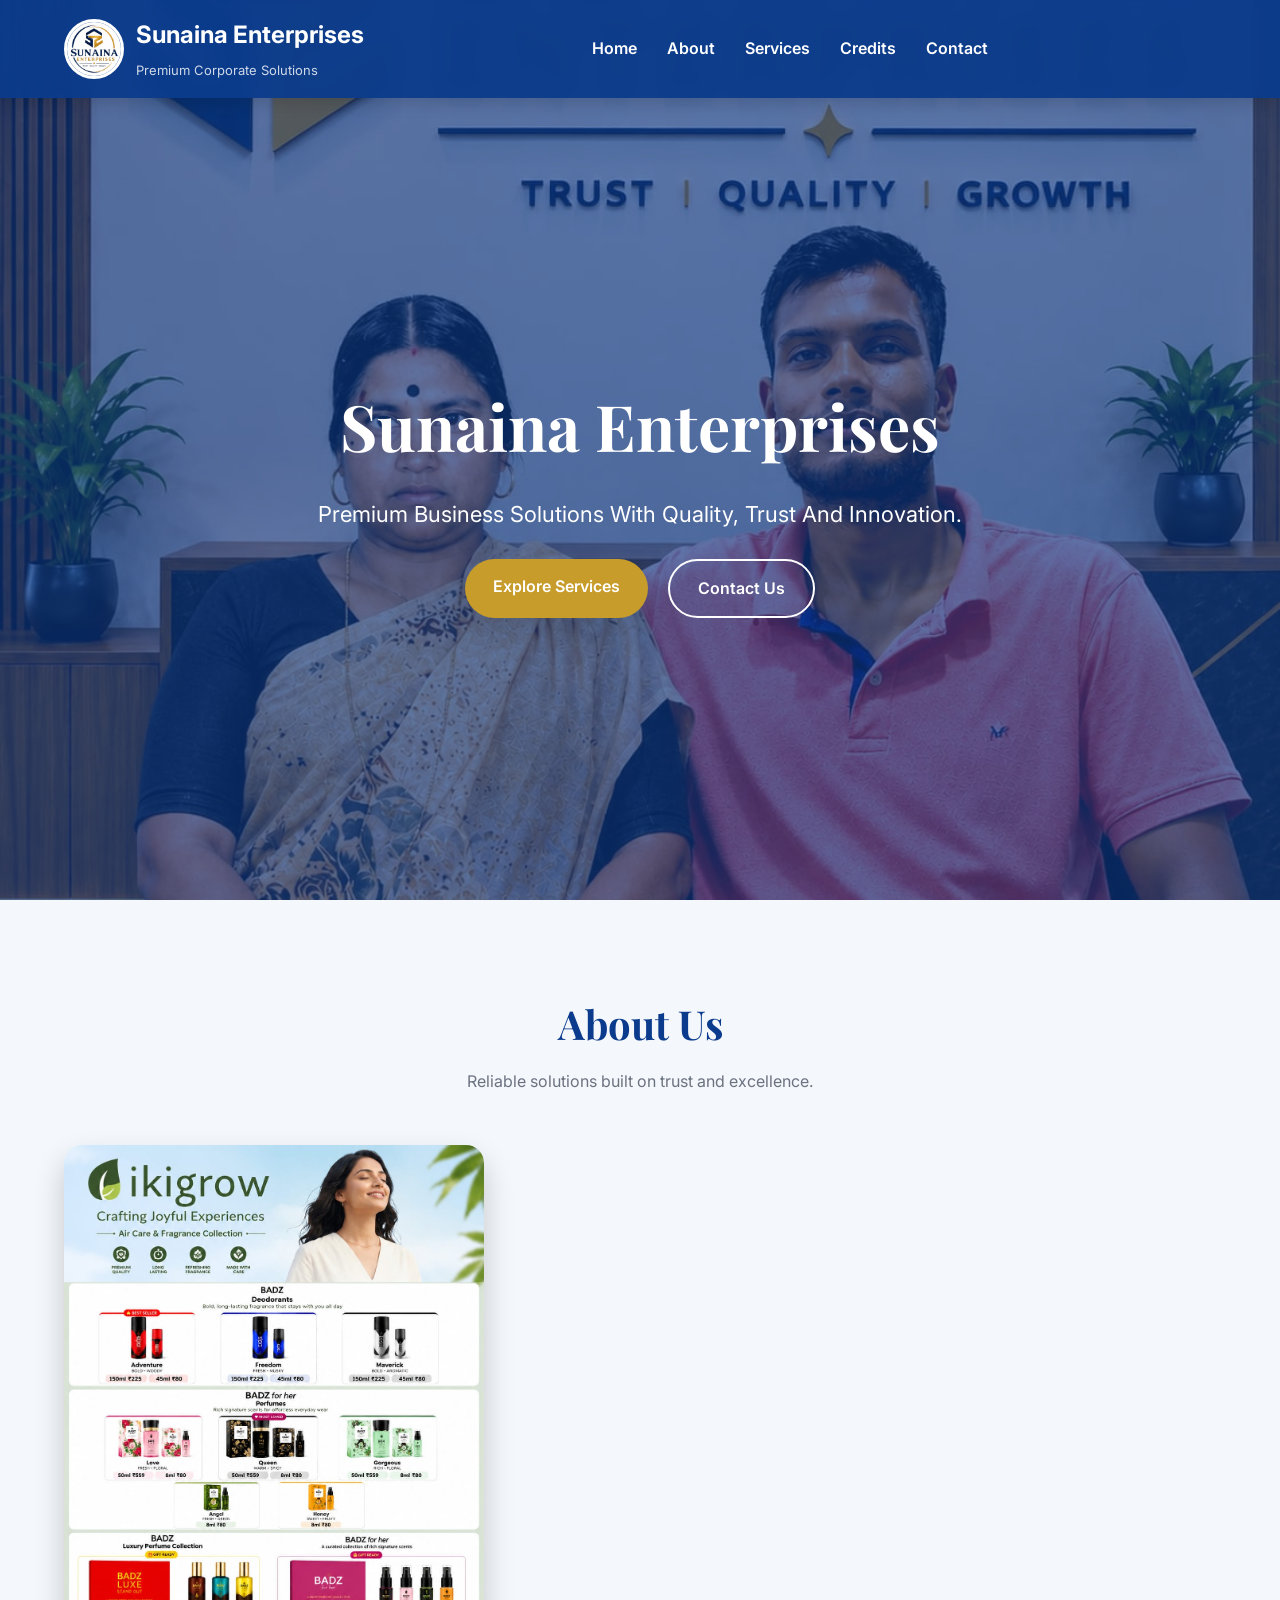
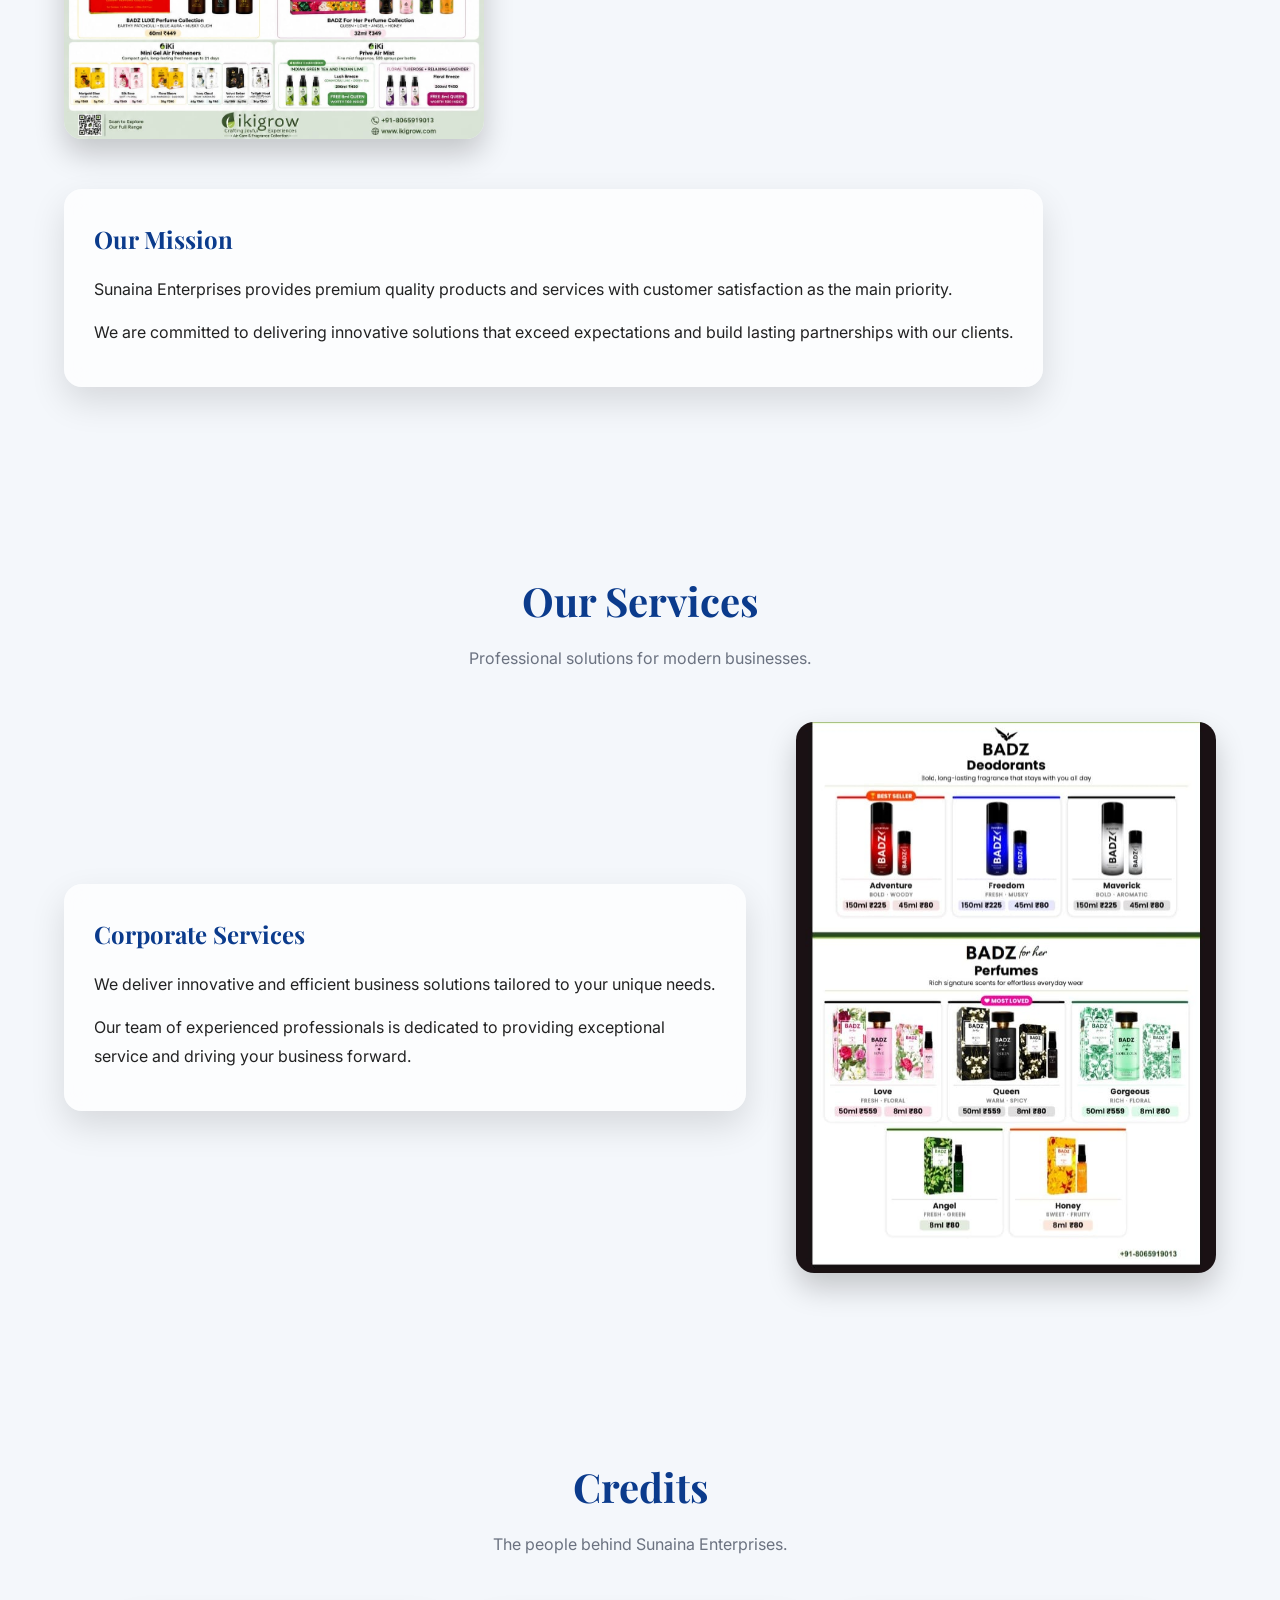
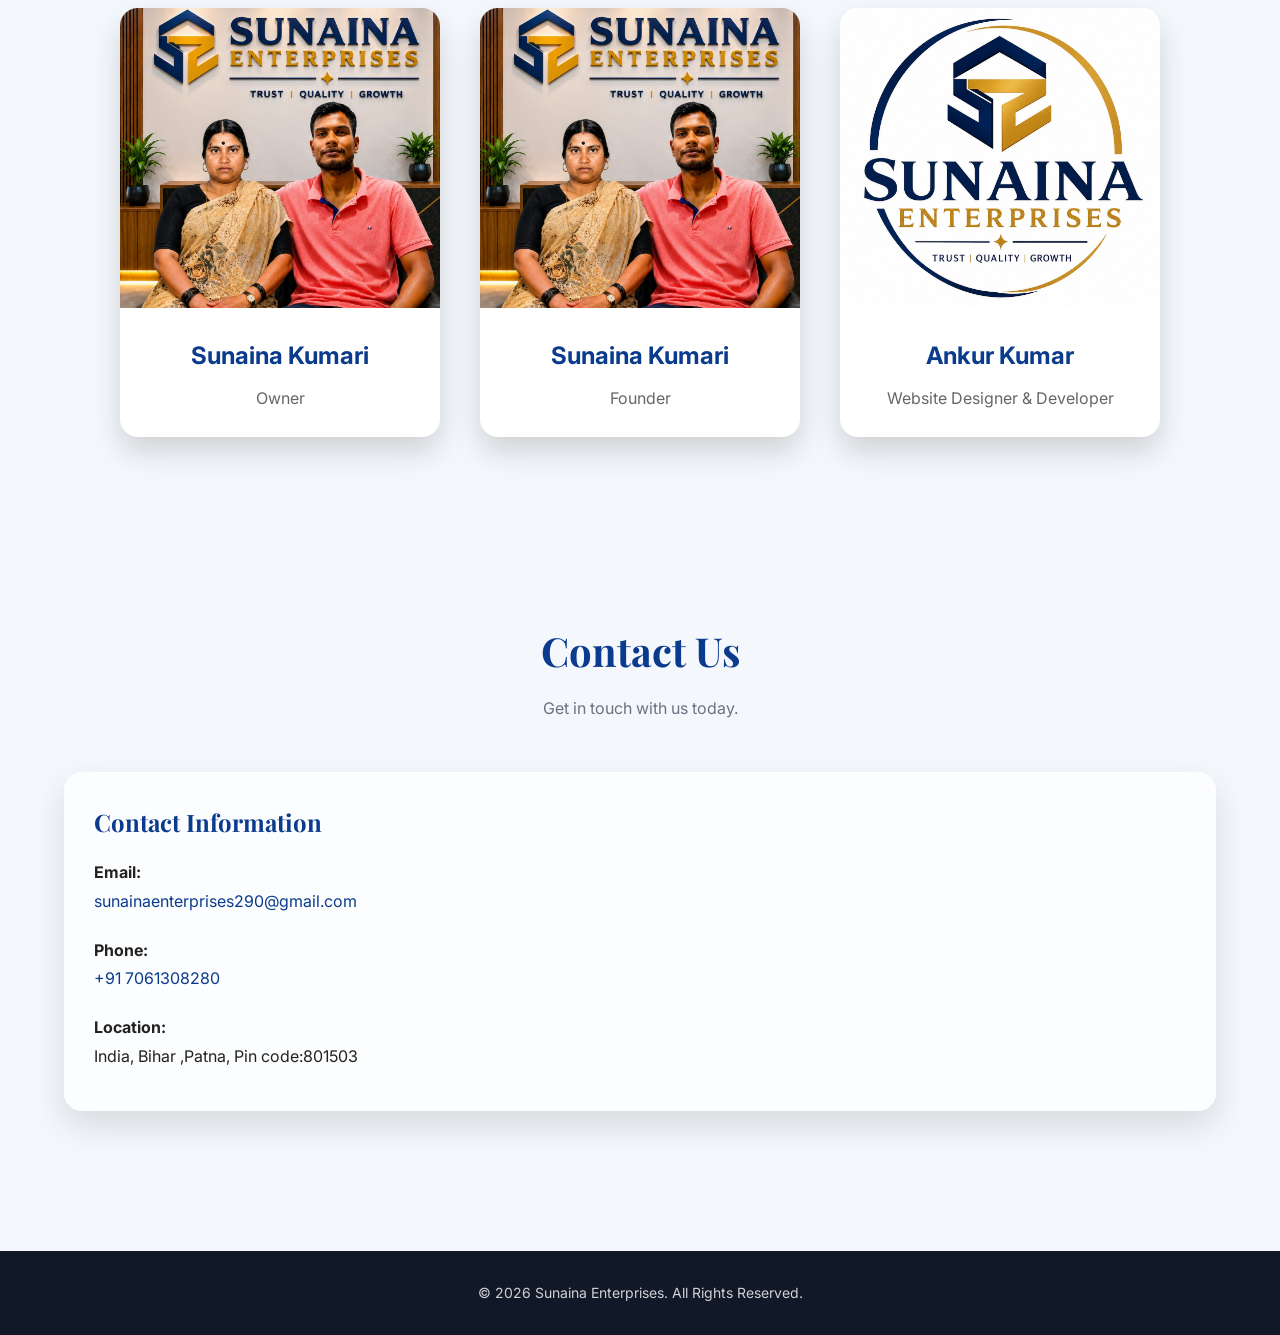
==== index.html @ 0ba34c26 "Add files via upload" ====
<!DOCTYPE html>
<html lang="en">
    <head>
  <meta charset="UTF-8">
  <meta name="viewport" content="width=device-width, initial-scale=1.0">
  <meta name="description" content="Sunaina Enterprises - Premium Business Solutions">
  <meta name="author" content="Sunaina Enterprises">
  
  <title>Sunaina Enterprises | Premium Corporate Solutions</title>
  
  <!-- Google Fonts -->
  <link href="https://fonts.googleapis.com/css2?family=Inter:wght@400;600;700&family=Playfair+Display:wght@700&display=swap" rel="stylesheet">
  
  <!-- Stylesheet -->
  <link rel="stylesheet" href="style.css">
</head>
<div id="loadingOverlay">
  <div class="loader">Sunaina Enterprises</div>
</div>
<header class="site-header" id="siteHeader">
  <div class="container header-inner">

    <!-- Brand Logo & Name -->
    <a href="#home" class="brand">
      <img src="p3.jpeg" class="logo" alt="Sunaina Enterprises Logo">
      <div>
        <span class="brand-name">Sunaina Enterprises</span>
        <span class="brand-tag">Premium Corporate Solutions</span>
      </div>
    </a>

    <!-- Desktop Navigation -->
    <nav class="main-nav">
      <ul>
        <li><a href="#home">Home</a></li>
        <li><a href="#about">About</a></li>
        <li><a href="#services">Services</a></li>
        <li><a href="#credits">Credits</a></li>
        <li><a href="#contact">Contact</a></li>
      </ul>
    </nav>

    <!-- Action Buttons -->
    <div style="display: flex; gap: 10px; align-items: center;">
      <button id="darkToggle" title="Toggle Dark Mode">🌙</button>
      <button id="mobileMenuBtn" title="Toggle Mobile Menu">☰</button>
    </div>

  </div>

  <!-- Mobile Navigation -->
  <nav id="mobileNav" class="mobile-nav">
    <ul>
      <li><a href="#home">Home</a></li>
      <li><a href="#about">About</a></li>
      <li><a href="#services">Services</a></li>
      <li><a href="#credits">Credits</a></li>
      <li><a href="#contact">Contact</a></li>
    </ul>
  </nav>
</header>
<section class="hero" id="home">
  <img src="p4.jpeg" class="hero-image" alt="Hero Background">

  <div class="container">
    <h1 class="site-title">Sunaina Enterprises</h1>
    <p class="site-sub">Premium Business Solutions With Quality, Trust And Innovation.</p>

    <div class="hero-ctas">
      <a href="#services" class="btn">Explore Services</a>
      <a href="#contact" class="btn ghost">Contact Us</a>
    </div>
  </div>
</section>
<section class="section" id="about">
  <div class="container">
    <h2 class="section-title">About Us</h2>
    <p class="section-sub">Reliable solutions built on trust and excellence.</p>

    <div class="about-content">
      <img src="p1.jpeg" class="about-image" alt="About Sunaina Enterprises">

      <div class="glass">
        <h3>Our Mission</h3>
        <p>
          Sunaina Enterprises provides premium quality products and services with customer satisfaction as the main priority.
        </p>
        <p style="margin-top: 15px;">
          We are committed to delivering innovative solutions that exceed expectations and build lasting partnerships with our clients.
        </p>
      </div>
    </div>
  </div>
</section>
<section class="section" id="services">
  <div class="container">
    <h2 class="section-title">Our Services</h2>
    <p class="section-sub">Professional solutions for modern businesses.</p>

    <div class="service-content">
      <div class="glass">
        <h3>Corporate Services</h3>
        <p>We deliver innovative and efficient business solutions tailored to your unique needs.</p>
        <p style="margin-top: 15px;">
          Our team of experienced professionals is dedicated to providing exceptional service and driving your business forward.
        </p>
      </div>

      <img src="p2.jpeg" class="service-image" alt="Corporate Services">
    </div>
  </div>
</section>
<!-- ==========================
        CREDITS
========================== -->

<section class="section" id="credits">

    <div class="container">

        <h2 class="section-title">Credits</h2>

        <p class="section-sub">
            The people behind Sunaina Enterprises.
        </p>

        <div class="credits-grid">

            <div class="credit-card">
                <img src="p4.jpeg" alt="Founder">
                <h3>Sunaina Kumari</h3>
                <p> Owner</p>
            </div>
            <div class="credit-card">
                <img src="p4.jpeg" alt="Founder">
                <h3>Sunaina Kumari</h3>
                <p> Founder</p>
            </div>

            <div class="credit-card">
                <img src="p3.jpeg" alt="Co-Founder">
                <h3>Ankur Kumar</h3>
                <p>Website Designer & Developer</p>
            </div>

        </div>

    </div>

</section>
<section class="section" id="contact">
  <div class="container">
    <h2 class="section-title">Contact Us</h2>
    <p class="section-sub">Get in touch with us today.</p>

    <div class="glass">
      <h3>Contact Information</h3>
      <p>
        <strong>Email:</strong><br>
        <a href="mailto:info@sunainaenterprises.com" style="color: var(--primary); text-decoration: none;">
          sunainaenterprises290@gmail.com
        </a>
      </p>

      <p style="margin-top: 20px;">
        <strong>Phone:</strong><br>
        <a href="tel:+919999999999" style="color: var(--primary); text-decoration: none;">
          +91 7061308280
        </a>
      </p>

      <p style="margin-top: 20px;">
        <strong>Location:</strong><br>
        India, Bihar ,Patna, Pin code:801503

      </p>
    </div>
  </div>
</section>
<footer>
  <div class="container">
    <p>&copy; 2026 Sunaina Enterprises. All Rights Reserved.</p>
  </div>
</footer>
<script src="script.js"></script>

</body>
</html>
---- style.css ----
/* ==========================
   SUNAINA ENTERPRISES V2
   Premium Corporate Theme
   FULLY CORRECTED & COMPLETE
========================== */

:root{
  --primary:#0B3B8C;
  --secondary:#C79C2B;
  --dark:#111827;
  --light:#f8fafc;
  --white:#ffffff;
  --gray:#6b7280;
  --shadow:0 15px 35px rgba(0,0,0,.12);
  --radius:18px;
}

/* Reset */

*{
  margin:0;
  padding:0;
  box-sizing:border-box;
}

html{
  scroll-behavior:smooth;
}

body{
  font-family:'Inter',sans-serif;
  background:#f4f7fb;
  color:#222;
  line-height:1.7;
  transition: background .3s, color .3s;
}

.container{
  width:90%;
  max-width:1200px;
  margin:auto;
}


/* ==========================
   LOADING SCREEN
========================== */

#loadingOverlay{
  position: fixed;
  top: 0;
  left: 0;
  width: 100%;
  height: 100%;
  background: linear-gradient(135deg, #0B3B8C 0%, #C79C2B 100%);
  display: flex;
  justify-content: center;
  align-items: center;
  z-index: 9999;
  opacity: 1;
  transition: opacity .5s ease-out;
}

.loader{
  font-size: 32px;
  font-weight: 700;
  color: white;
  text-align: center;
  animation: fadeInScale .8s ease-out;
  letter-spacing: 2px;
}

@keyframes fadeInScale{
  from{
    opacity: 0;
    transform: scale(.8);
  }
  to{
    opacity: 1;
    transform: scale(1);
  }
}


/* ==========================
        HEADER
========================== */

.site-header{
  position:fixed;
  top:0;
  left:0;
  width:100%;
  background:rgba(11,59,140,.95);
  backdrop-filter:blur(10px);
  z-index:999;
  box-shadow:0 5px 15px rgba(0,0,0,.15);
  transition: all .3s ease;
}


.header-inner{
  display:flex;
  justify-content:space-between;
  align-items:center;
  padding:15px 0;
}


.brand{
  display:flex;
  align-items:center;
  text-decoration:none;
  color:white;
  transition: opacity .3s;
}

.brand:hover{
  opacity: .8;
}


.logo{
    width:60px;
    height:60px;
    border-radius:50%;
    object-fit:cover;
    border:3px solid white;
    margin-right:12px;
    transition: transform .3s;
}

.logo:hover{
  transform: scale(1.05);
}


.brand-name{
  font-size:24px;
  font-weight:700;
  display:block;
}


.brand-tag{
  font-size:13px;
  opacity:.8;
}


/* Navigation */

.main-nav ul{
  display:flex;
  list-style:none;
  gap:30px;
}


.main-nav a{
  color:white;
  text-decoration:none;
  font-weight:600;
  transition:.3s;
  position: relative;
}

.main-nav a::after{
  content: "";
  position: absolute;
  bottom: -5px;
  left: 0;
  width: 0;
  height: 2px;
  background: var(--secondary);
  transition: width .3s;
}

.main-nav a:hover::after{
  width: 100%;
}

.main-nav a:hover{
  color:var(--secondary);
}

/* Dark Mode & Mobile Menu Buttons */

#darkToggle, #mobileMenuBtn{
  background: transparent;
  border: none;
  font-size: 24px;
  cursor: pointer;
  transition: transform .3s;
  display: none;
}

#darkToggle:hover, #mobileMenuBtn:hover{
  transform: scale(1.2);
}


/* ==========================
        BUTTONS
========================== */

.btn{
  display:inline-block;
  padding:14px 28px;
  border-radius:50px;
  background:var(--secondary);
  color:white;
  text-decoration:none;
  font-weight:600;
  transition: all .3s;
  box-shadow:var(--shadow);
  border: none;
  cursor: pointer;
}


.btn:hover{
  transform:translateY(-4px);
  background:#d7ad39;
  box-shadow: 0 20px 40px rgba(199, 156, 43, .3);
}

.btn:active{
  transform: translateY(-2px);
}

.btn.ghost{
  background:transparent;
  border:2px solid white;
  box-shadow: none;
}

.btn.ghost:hover{
  background: rgba(255,255,255,.1);
}



/* ==========================
        HERO SECTION
========================== */

.hero{
    position: relative;
    min-height: 100vh;
    display: flex;
    justify-content: center;
    align-items: center;
    text-align: center;
    overflow: hidden;
    color: white;
    padding-top: 90px;
}

.hero-image{
    position: absolute;
    top:0;
    left:0;
    width:100%;
    height:100%;
    object-fit:cover;
    z-index:-2;
}

.hero::before{
    content:"";
    position:absolute;
    top:0;
    left:0;
    width:100%;
    height:100%;
    background:rgba(11,59,140,.65);
    z-index:-1;
}

.site-title{
  font-size:64px;
  font-family:'Playfair Display',serif;
  margin-bottom:15px;
  animation: slideInDown .8s ease-out;
}

.site-sub{
  font-size:22px;
  max-width:850px;
  margin:0 auto 25px;
  animation: slideInUp .8s ease-out .2s backwards;
}

.hero-ctas{
  display:flex;
  justify-content:center;
  gap:20px;
  flex-wrap:wrap;
  animation: slideInUp .8s ease-out .4s backwards;
}

@keyframes slideInDown{
  from{
    opacity: 0;
    transform: translateY(-30px);
  }
  to{
    opacity: 1;
    transform: translateY(0);
  }
}

@keyframes slideInUp{
  from{
    opacity: 0;
    transform: translateY(30px);
  }
  to{
    opacity: 1;
    transform: translateY(0);
  }
}



/* ==========================
        SECTIONS
========================== */

.section{
  padding:90px 0;
  animation: fadeIn .8s ease-out;
}

@keyframes fadeIn{
  from{
    opacity: 0;
  }
  to{
    opacity: 1;
  }
}

.section-title{
  text-align:center;
  font-size:40px;
  margin-bottom:10px;
  color:var(--primary);
  font-family:'Playfair Display',serif;
}

.section-sub{
  text-align:center;
  color:var(--gray);
  margin-bottom:50px;
}



/* ==========================
        ABOUT SECTION
========================== */

.about-content{
    display:flex;
    align-items:center;
    justify-content:space-between;
    gap:50px;
    flex-wrap:wrap;
}

.about-image{
    width:420px;
    max-width:100%;
    border-radius:18px;
    box-shadow:0 15px 30px rgba(0,0,0,.2);
    transition: transform .3s;
}

.about-image:hover{
  transform: translateY(-10px);
}



/* ==========================
        SERVICES SECTION
========================== */

.service-content{
  display: flex;
  align-items: center;
  justify-content: space-between;
  gap: 50px;
  flex-wrap: wrap;
}

.service-image{
  width: 420px;
  max-width: 100%;
  border-radius: 18px;
  box-shadow: 0 15px 30px rgba(0,0,0,.2);
  transition: transform .3s;
  object-fit: cover;
}

.service-image:hover{
  transform: translateY(-10px);
}

.service-content .glass{
  flex: 1;
  min-width: 300px;
}

.service-content h3{
  font-size: 28px;
  color: var(--primary);
  margin-bottom: 15px;
  font-family: 'Playfair Display', serif;
}

.service-content p{
  font-size: 16px;
  line-height: 1.8;
}



/* ==========================
        GLASS CARD
========================== */

.glass{
  background:rgba(255,255,255,.7);
  backdrop-filter:blur(12px);
  -webkit-backdrop-filter:blur(12px);
  border-radius:var(--radius);
  padding:30px;
  box-shadow:var(--shadow);
  transition: all .3s ease;
}

.glass:hover{
  background: rgba(255,255,255,.85);
  transform: translateY(-5px);
  box-shadow: 0 20px 50px rgba(0,0,0,.15);
}

.glass h3{
  font-size: 24px;
  color: var(--primary);
  margin-bottom: 15px;
  font-family: 'Playfair Display', serif;
}

.glass p{
  font-size: 16px;
  line-height: 1.8;
  margin-bottom: 10px;
}



/* ==========================
        FOOTER
========================== */

footer{
  background: var(--dark);
  color: white;
  padding: 30px 0;
  text-align: center;
  margin-top: 50px;
}

footer .container{
  display: flex;
  justify-content: center;
  align-items: center;
}

footer p{
  font-size: 14px;
  opacity: .8;
}



/* ==========================
        MOBILE NAV
========================== */

.mobile-nav{
  display:none;
  background:var(--primary);
  padding:20px;
  position: absolute;
  top: 100%;
  left: 0;
  right: 0;
}

.mobile-nav.active{
  display:block;
}

.mobile-nav ul{
  list-style:none;
}

.mobile-nav a{
  color:white;
  text-decoration:none;
  display:block;
  padding:15px;
  transition: all .3s;
  border-left: 3px solid transparent;
  margin-left: 10px;
}

.mobile-nav a:hover{
  border-left-color: var(--secondary);
  color: var(--secondary);
}



/* Sticky Header */

.sticky{
  box-shadow:0 10px 25px rgba(0,0,0,.2);
  padding: 10px 0;
}



/* ==========================
        DARK MODE
========================== */

.dark-mode{
  background:#111;
  color:#f0f0f0;
}

.dark-mode .glass{
  background: rgba(30, 30, 30, .8);
  color: #f0f0f0;
}

.dark-mode .glass h3,
.dark-mode .section-title{
  color:#d7ad39;
}

.dark-mode footer{
  background: #000;
  border-top: 1px solid #333;
}

.dark-mode .site-header{
  background: rgba(0, 0, 0, .95);
}



/* ==========================
        RESPONSIVE
========================== */

@media(max-width:768px){

  .site-title{
    font-size:42px;
  }

  .site-sub{
    font-size:18px;
  }

  .main-nav{
    display:none;
  }

  .main-nav a::after{
    display: none;
  }

  #darkToggle, #mobileMenuBtn{
    display: block;
  }

  .header-inner{
    flex-direction:row;
    gap:15px;
    justify-content: space-between;
  }

  .brand-name{
    font-size:20px;
  }

  .section-title{
    font-size:32px;
  }

  .about-content,
  .service-content{
    flex-direction: column;
    gap: 30px;
  }

  .about-image,
  .service-image{
    width: 100%;
  }

  .section{
    padding: 60px 0;
  }

}

@media(max-width:480px){

  .site-title{
    font-size:34px;
  }

  .site-sub{
    font-size: 16px;
  }

  .btn{
    padding:12px 22px;
    font-size: 14px;
  }

  .section-title{
    font-size: 28px;
  }

  .glass{
    padding: 20px;
  }

  .hero-ctas{
    flex-direction: column;
    gap: 15px;
  }

  .btn{
    width: 100%;
    text-align: center;
  }

  .section{
    padding: 40px 0;
  }

}
/* ==========================
        CREDITS
========================== */

.credits-grid{
    display:flex;
    justify-content:center;
    gap:40px;
    flex-wrap:wrap;
    margin-top:40px;
}

.credit-card{
    width:320px;
    background:#fff;
    border-radius:18px;
    overflow:hidden;
    text-align:center;
    box-shadow:0 15px 30px rgba(0,0,0,.15);
    transition:0.4s;
}

.credit-card:hover{
    transform:translateY(-10px);
}

.credit-card img{
    width:100%;
    height:300px;
    object-fit:cover;
}

.credit-card h3{
    color:#0B3B8C;
    margin:20px 0 8px;
    font-size:24px;
}

.credit-card p{
    color:#666;
    padding-bottom:25px;
    font-size:16px;
}
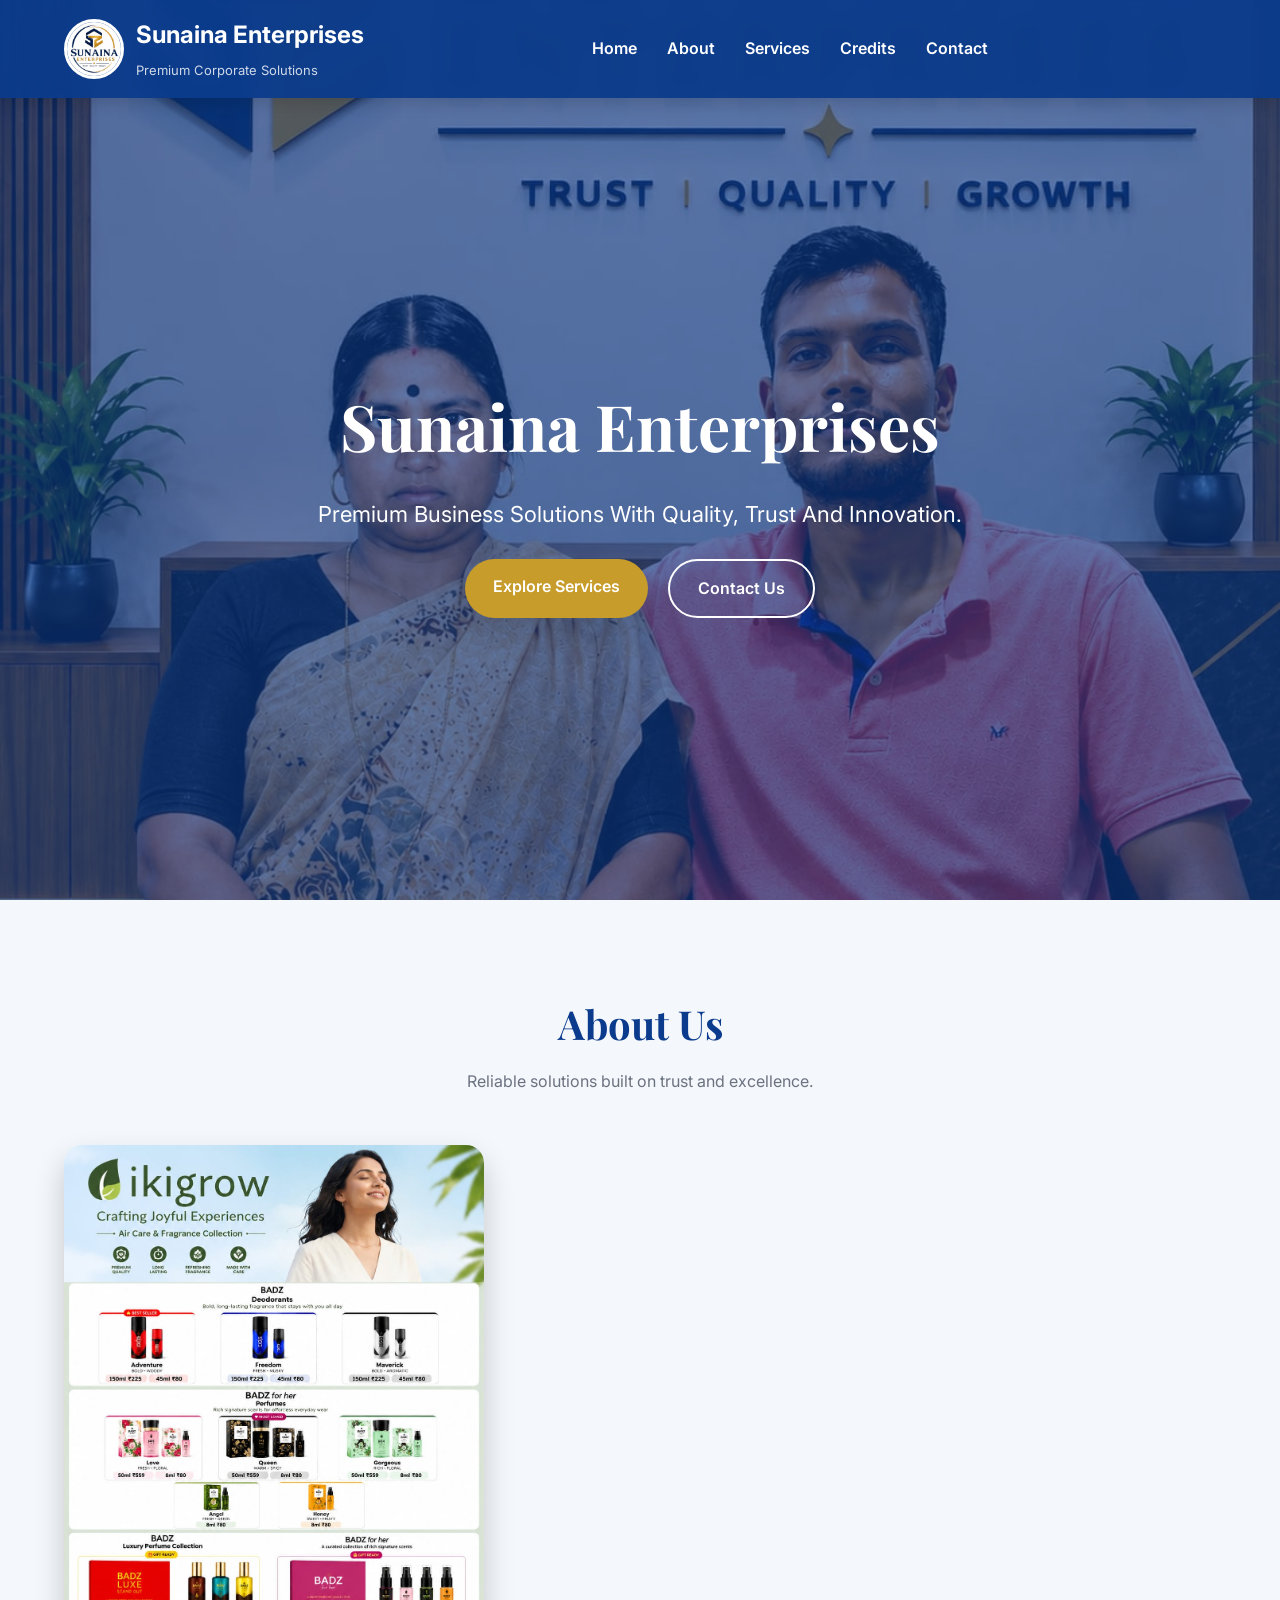
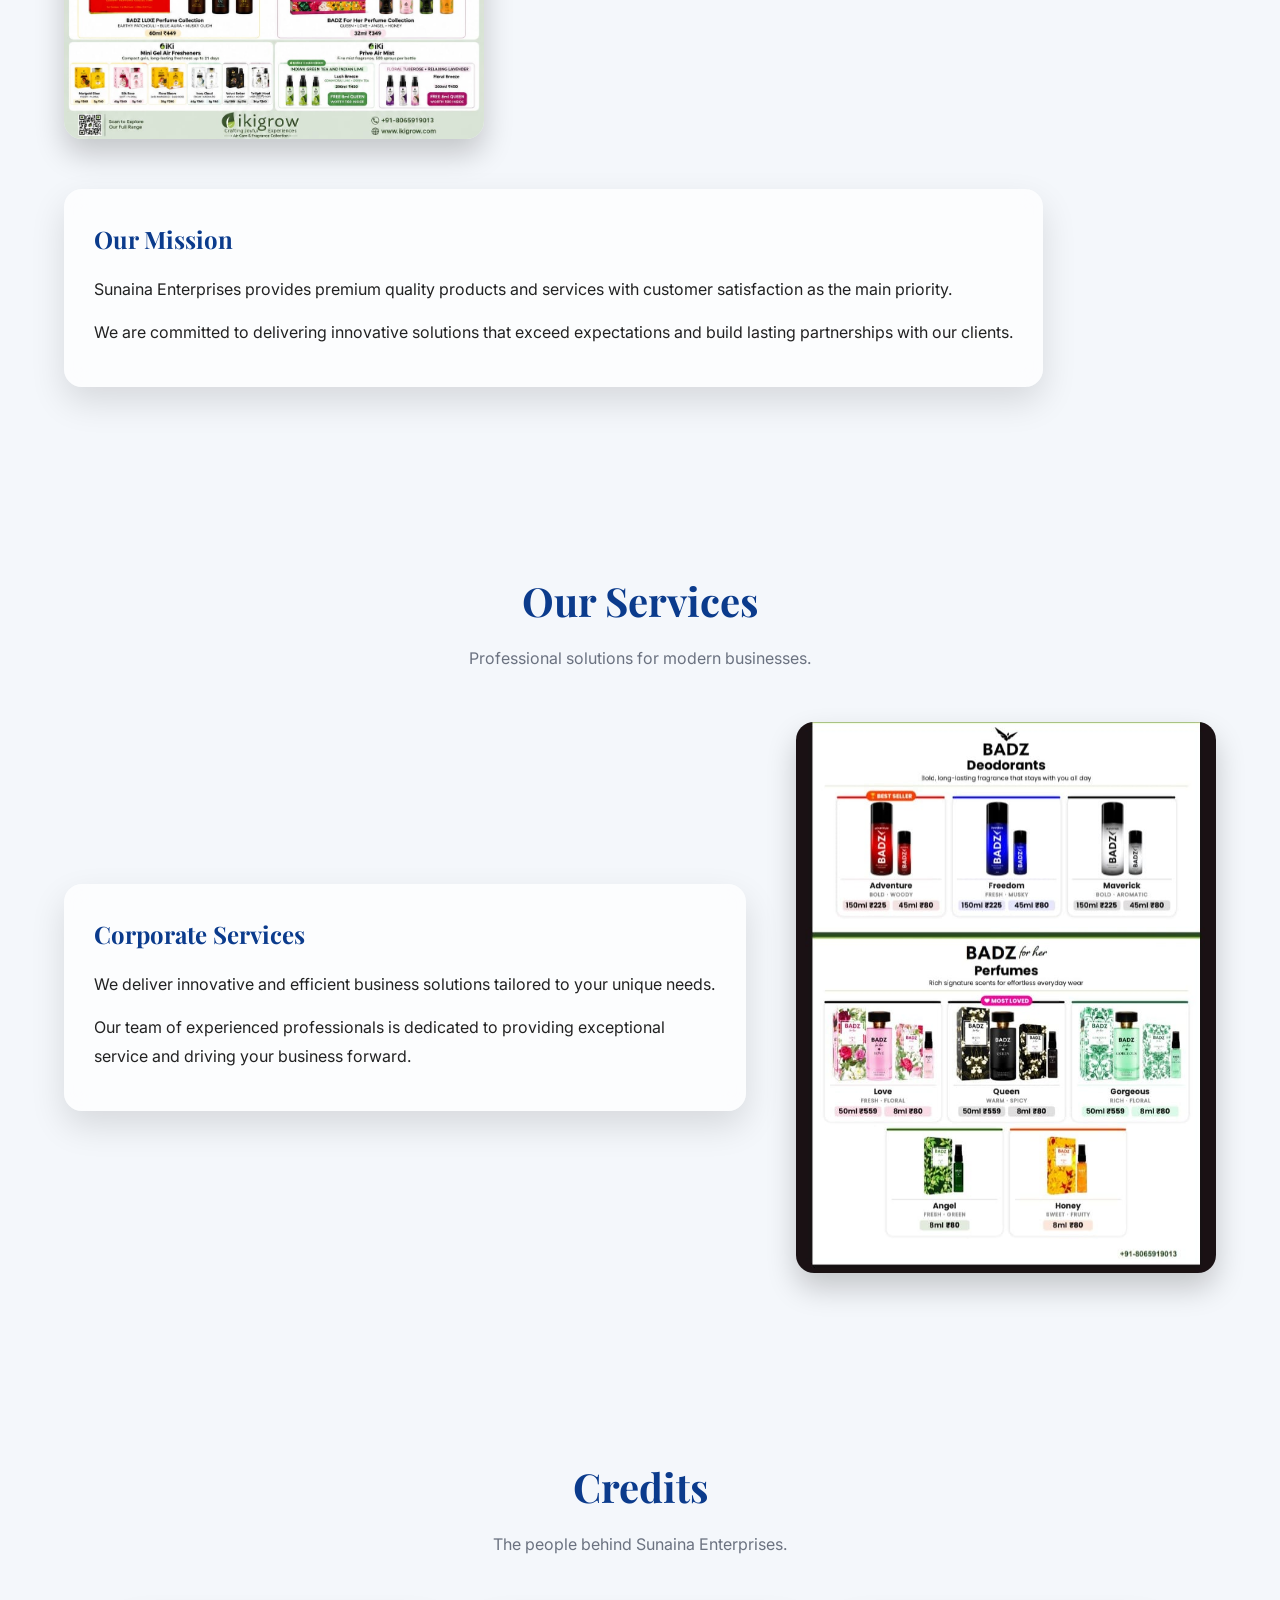
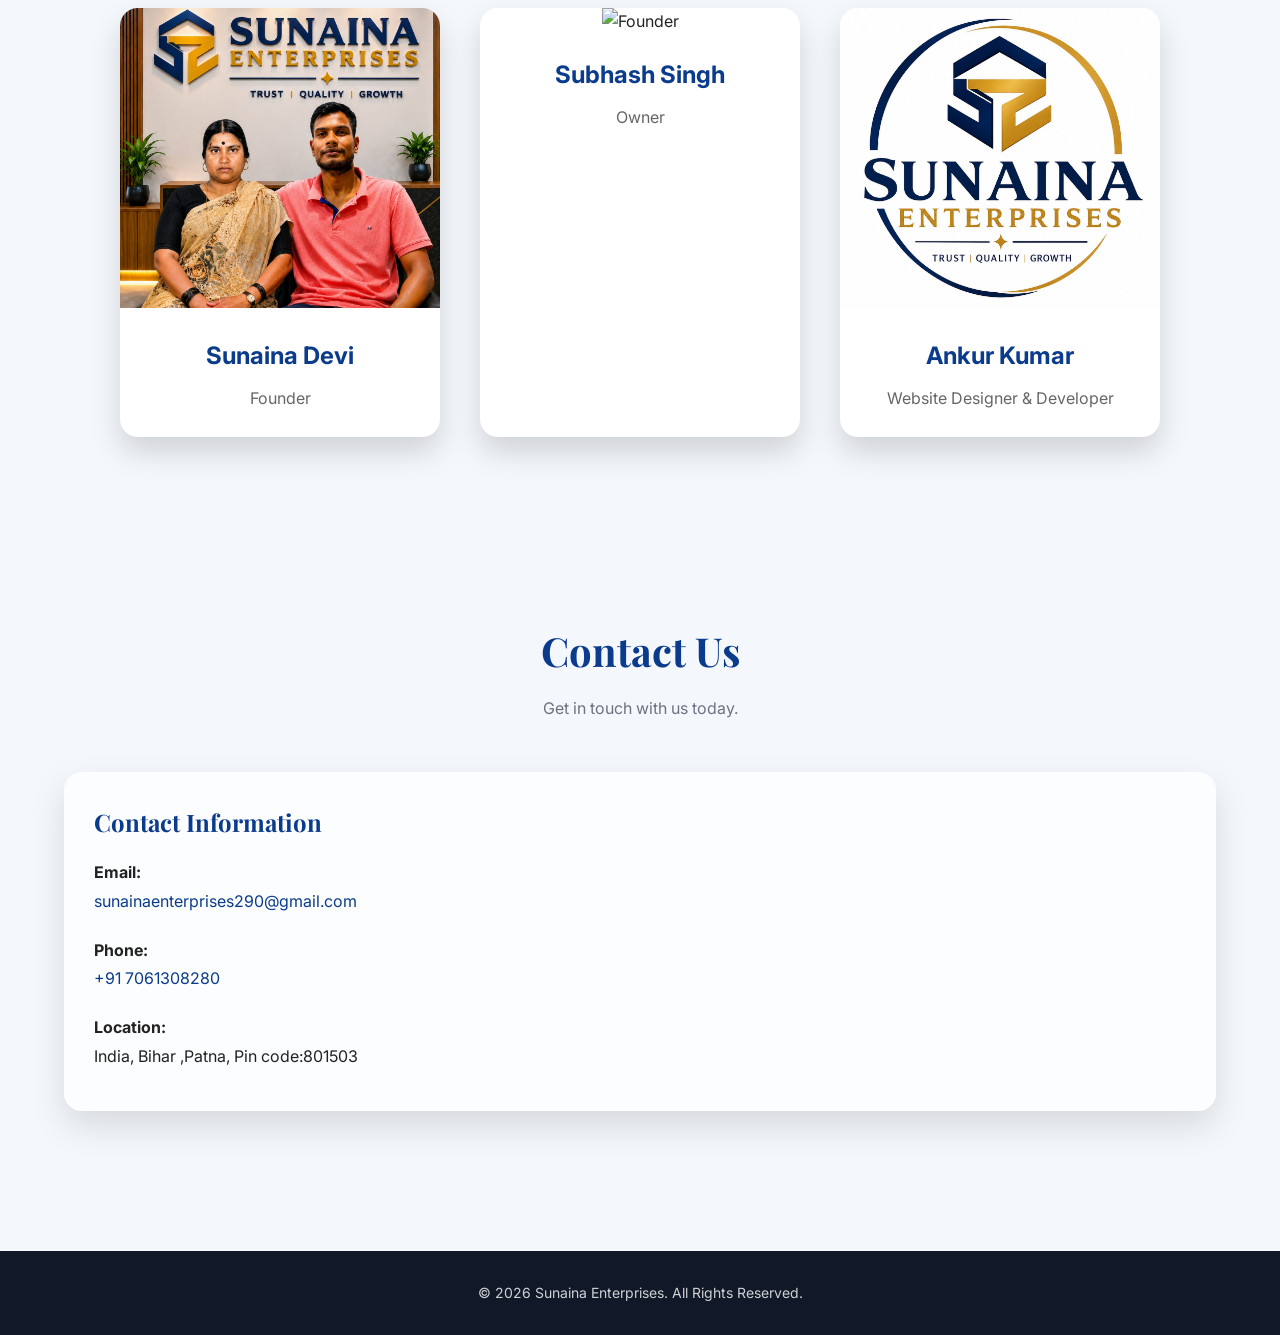
==== commit bbc25d8e: "Add files via upload" ====
--- a/index.html
+++ b/index.html
@@ -125,17 +125,18 @@
         </p>
 
         <div class="credits-grid">
+          <div class="credit-card">
+                <img src="p4.jpeg" alt="Founder">
+                <h3>Sunaina Devi</h3>
+                <p> Founder</p>
+            </div>
 
             <div class="credit-card">
-                <img src="p4.jpeg" alt="Founder">
-                <h3>Sunaina Kumari</h3>
+                <img src="p5.jpeg" alt="Founder">
+                <h3>Subhash Singh</h3>
                 <p> Owner</p>
             </div>
-            <div class="credit-card">
-                <img src="p4.jpeg" alt="Founder">
-                <h3>Sunaina Kumari</h3>
-                <p> Founder</p>
-            </div>
+            
 
             <div class="credit-card">
                 <img src="p3.jpeg" alt="Co-Founder">
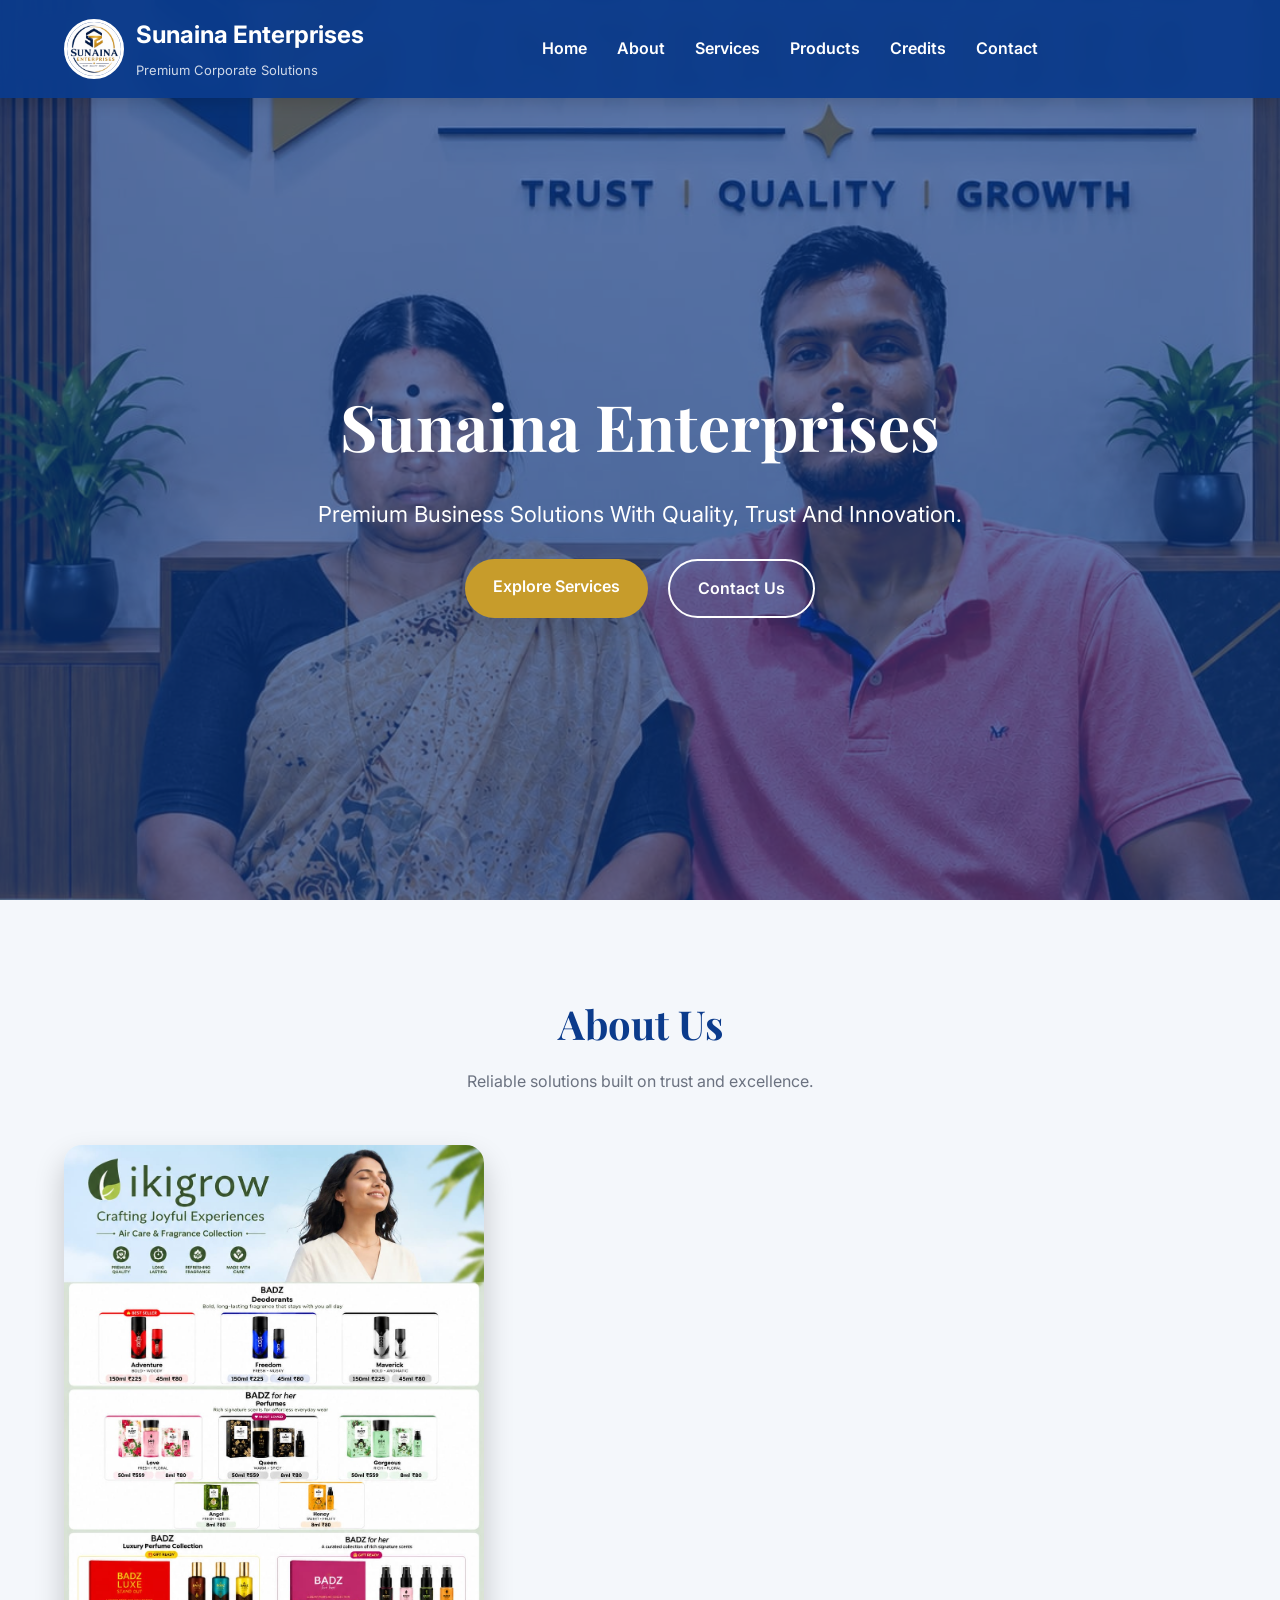
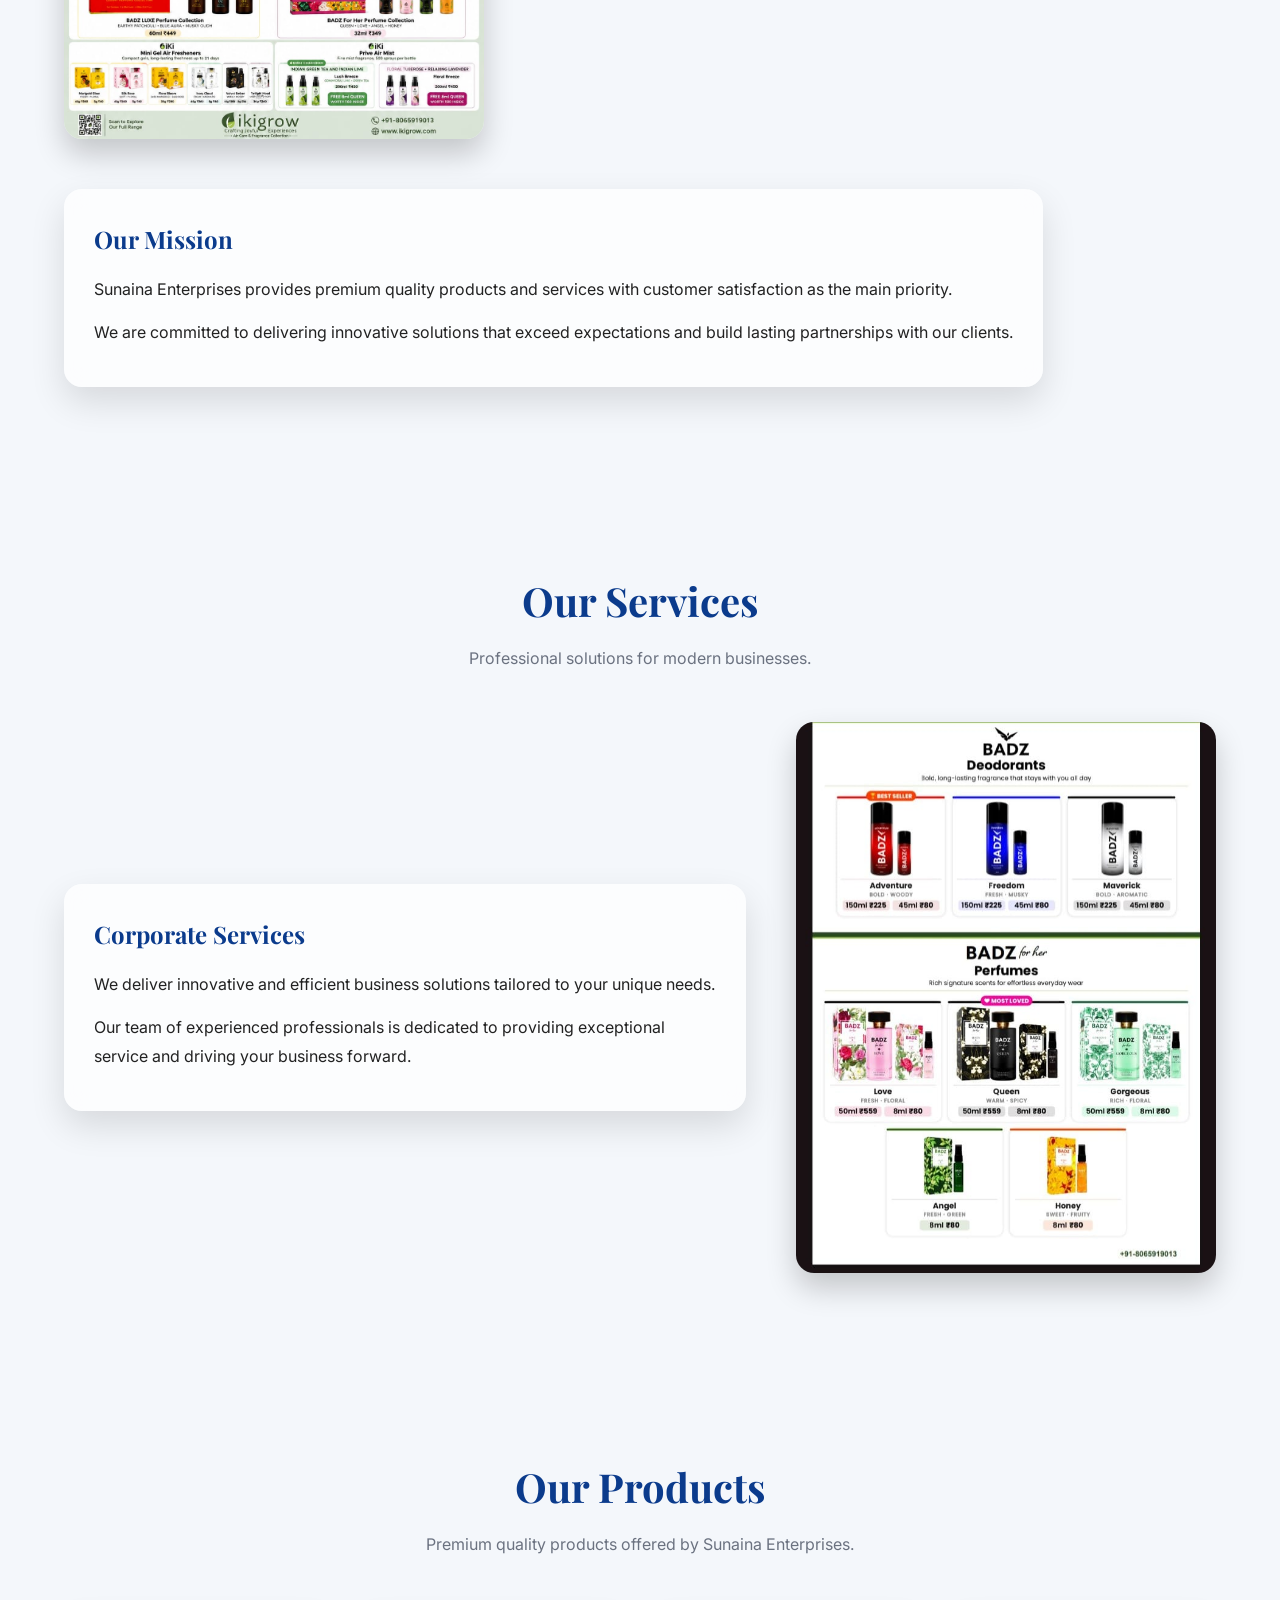
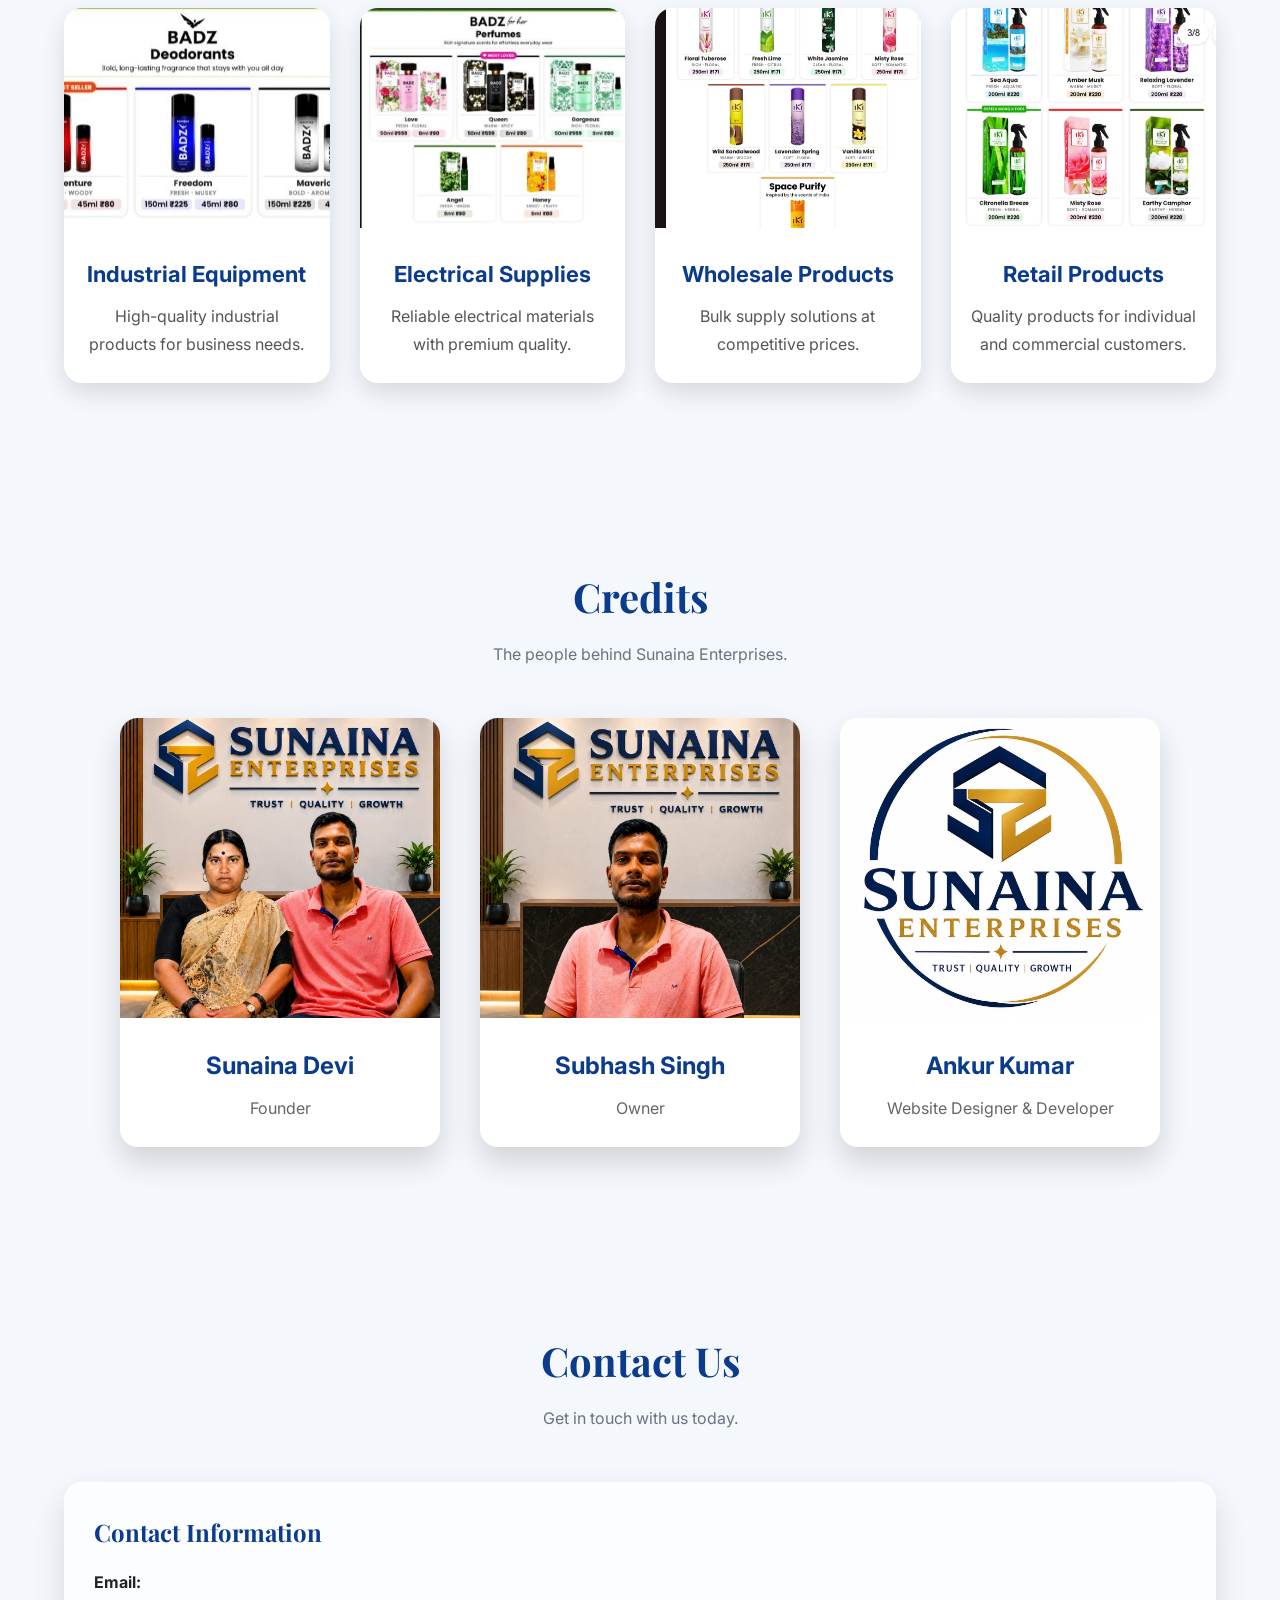
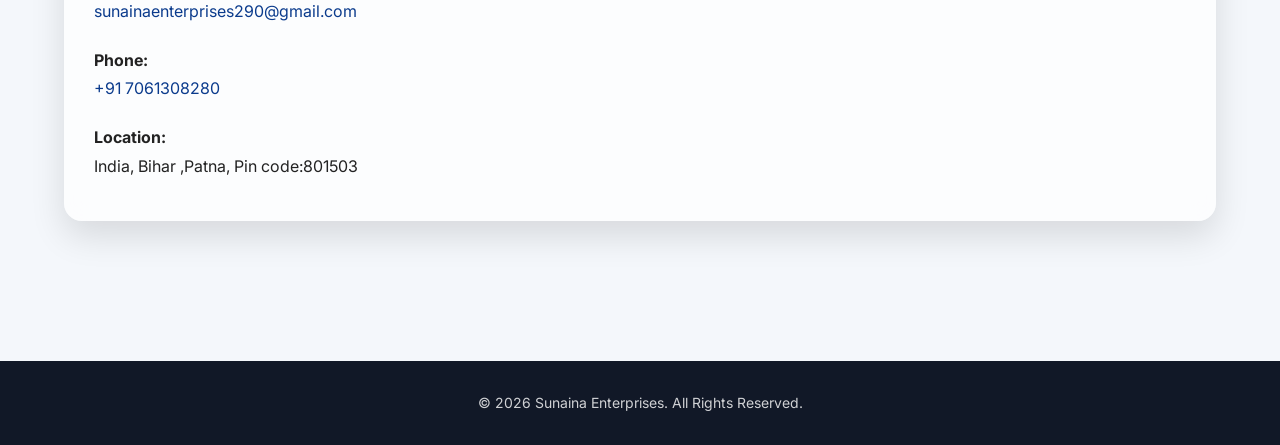
==== commit ebd6aae5: "Add files via upload" ====
--- a/index.html
+++ b/index.html
@@ -35,6 +35,7 @@
         <li><a href="#home">Home</a></li>
         <li><a href="#about">About</a></li>
         <li><a href="#services">Services</a></li>
+        <li><a href="#products">Products</a></li>
         <li><a href="#credits">Credits</a></li>
         <li><a href="#contact">Contact</a></li>
       </ul>
@@ -54,6 +55,7 @@
       <li><a href="#home">Home</a></li>
       <li><a href="#about">About</a></li>
       <li><a href="#services">Services</a></li>
+      <li><a href="#products">Products</a></li>
       <li><a href="#credits">Credits</a></li>
       <li><a href="#contact">Contact</a></li>
     </ul>
@@ -109,6 +111,51 @@
       <img src="p2.jpeg" class="service-image" alt="Corporate Services">
     </div>
   </div>
+</section>
+<!-- ==========================
+        PRODUCTS GALLERY
+========================== -->
+
+<section class="section" id="products">
+
+    <div class="container">
+
+        <h2 class="section-title">Our Products</h2>
+
+        <p class="section-sub">
+            Premium quality products offered by Sunaina Enterprises.
+        </p>
+
+        <div class="product-grid">
+
+            <div class="product-card">
+                <img src="p6.jpeg" alt="Product 1">
+                <h3>Industrial Equipment</h3>
+                <p>High-quality industrial products for business needs.</p>
+            </div>
+
+            <div class="product-card">
+                <img src="p7.jpeg" alt="Product 2">
+                <h3>Electrical Supplies</h3>
+                <p>Reliable electrical materials with premium quality.</p>
+            </div>
+
+            <div class="product-card">
+                <img src="p8.jpeg" alt="Product 3">
+                <h3>Wholesale Products</h3>
+                <p>Bulk supply solutions at competitive prices.</p>
+            </div>
+
+            <div class="product-card">
+                <img src="p9.jpeg" alt="Product 4">
+                <h3>Retail Products</h3>
+                <p>Quality products for individual and commercial customers.</p>
+            </div>
+
+        </div>
+
+    </div>
+
 </section>
 <!-- ==========================
         CREDITS
--- a/style.css
+++ b/style.css
@@ -703,4 +703,44 @@
     color:#666;
     padding-bottom:25px;
     font-size:16px;
+}
+/* ==========================
+        PRODUCTS
+========================== */
+
+.product-grid{
+    display:grid;
+    grid-template-columns:repeat(auto-fit,minmax(250px,1fr));
+    gap:30px;
+}
+
+.product-card{
+    background:#fff;
+    border-radius:18px;
+    overflow:hidden;
+    box-shadow:0 10px 25px rgba(0,0,0,.12);
+    transition:.4s;
+    text-align:center;
+}
+
+.product-card:hover{
+    transform:translateY(-10px);
+    box-shadow:0 18px 40px rgba(0,0,0,.2);
+}
+
+.product-card img{
+    width:100%;
+    height:220px;
+    object-fit:cover;
+}
+
+.product-card h3{
+    color:#0B3B8C;
+    margin:20px 0 10px;
+    font-size:22px;
+}
+
+.product-card p{
+    padding:0 20px 25px;
+    color:#555;
 }
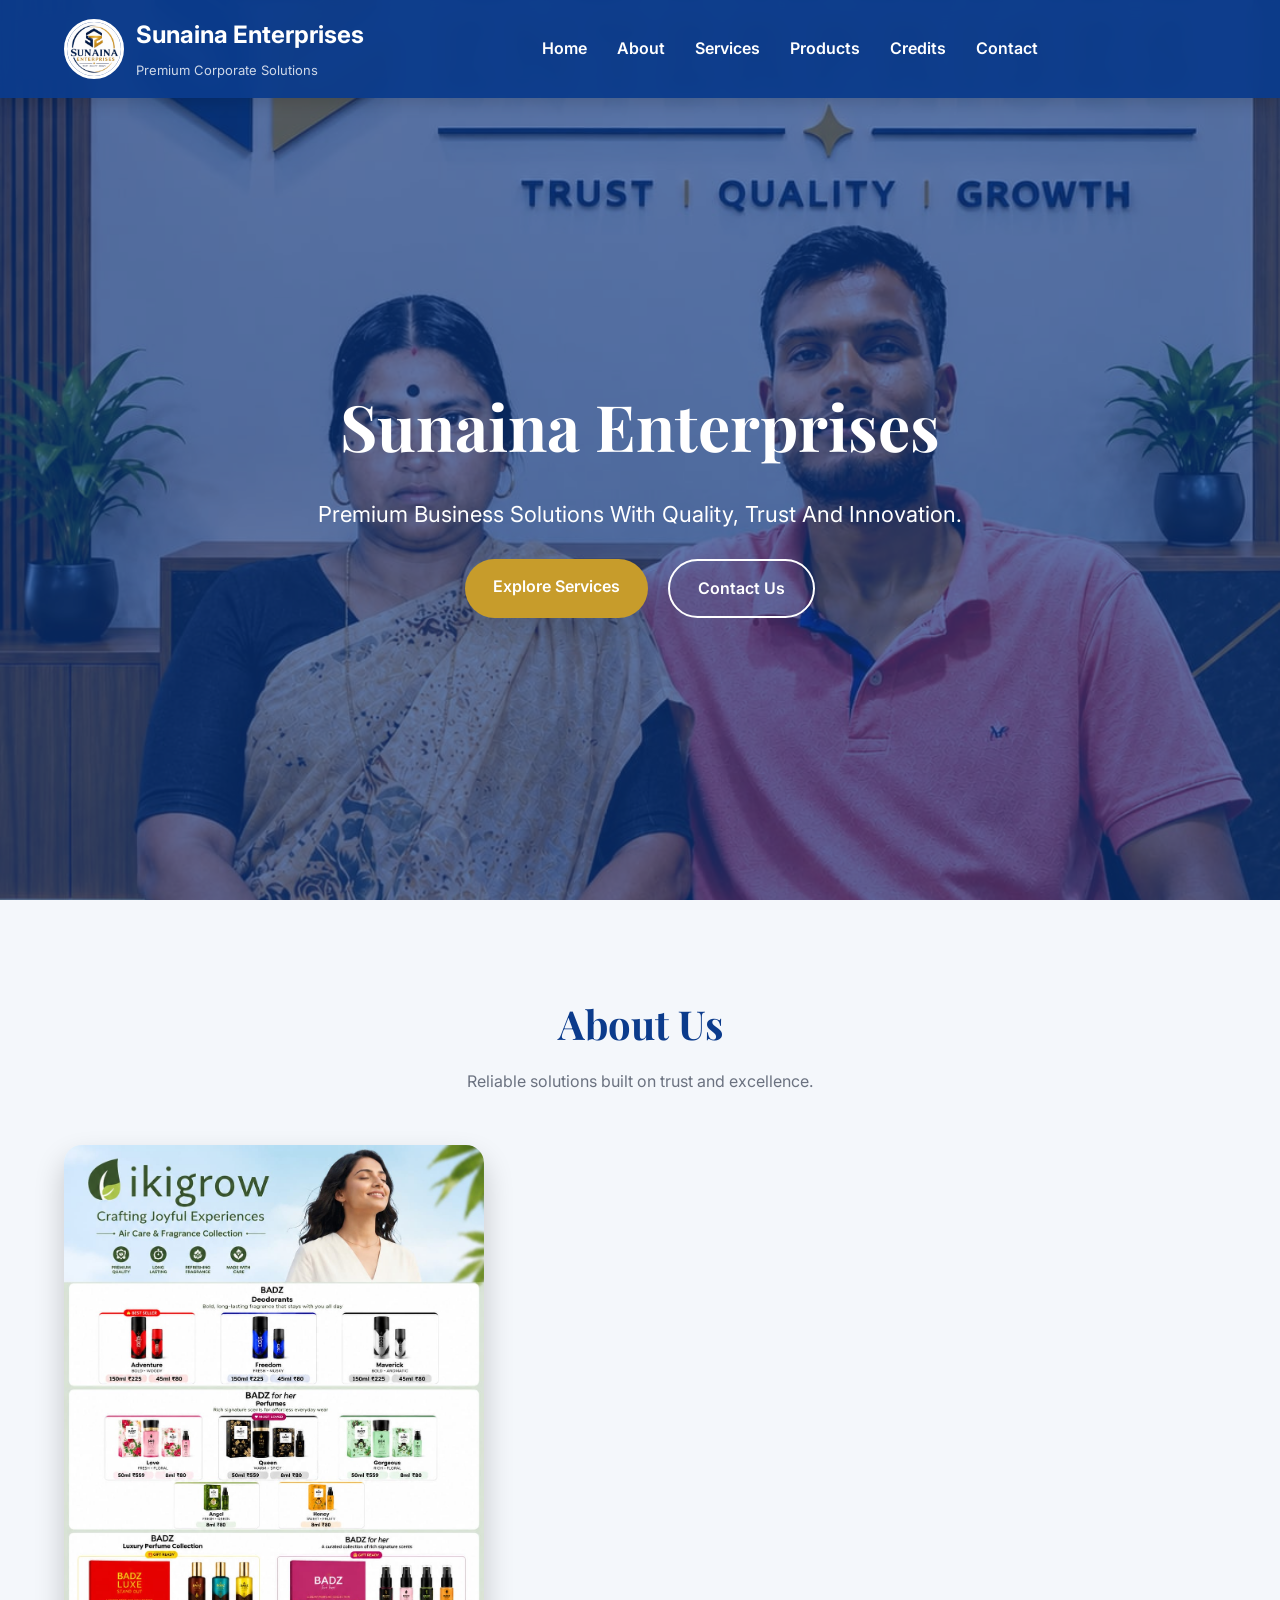
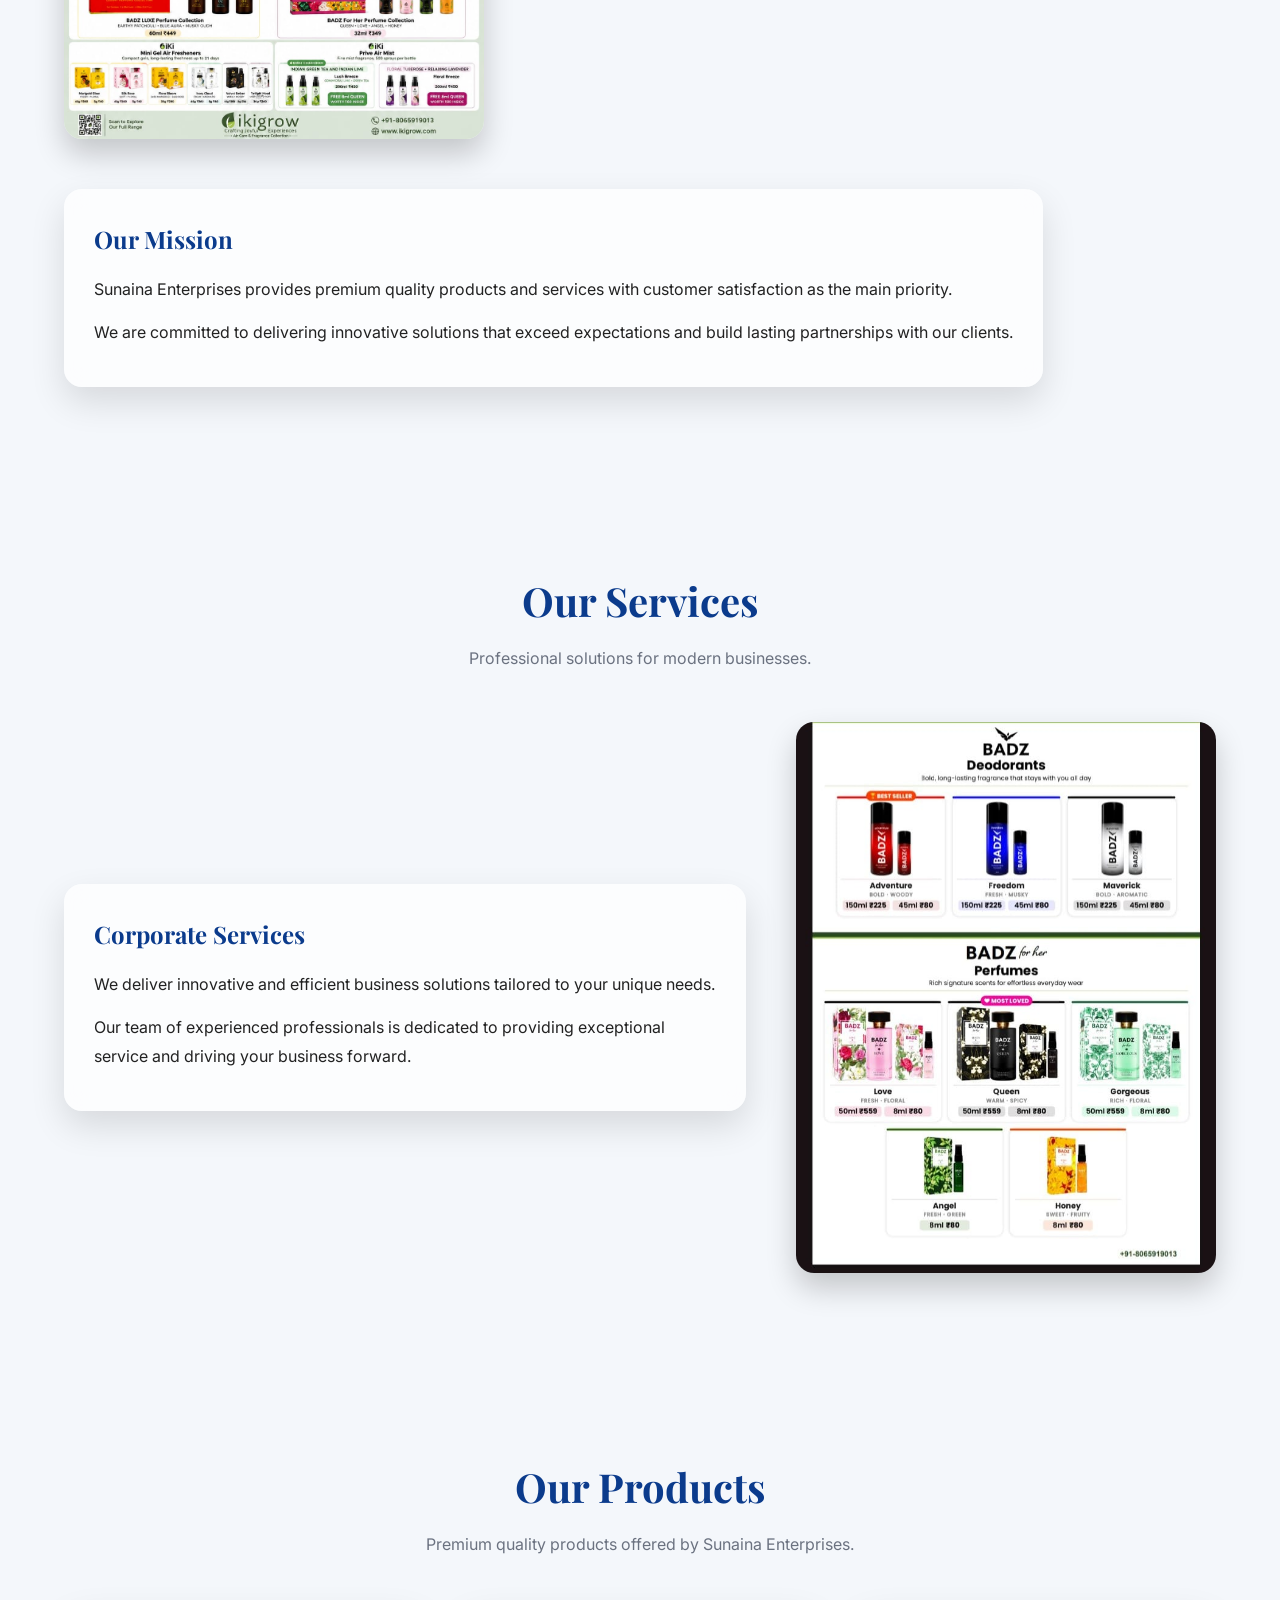
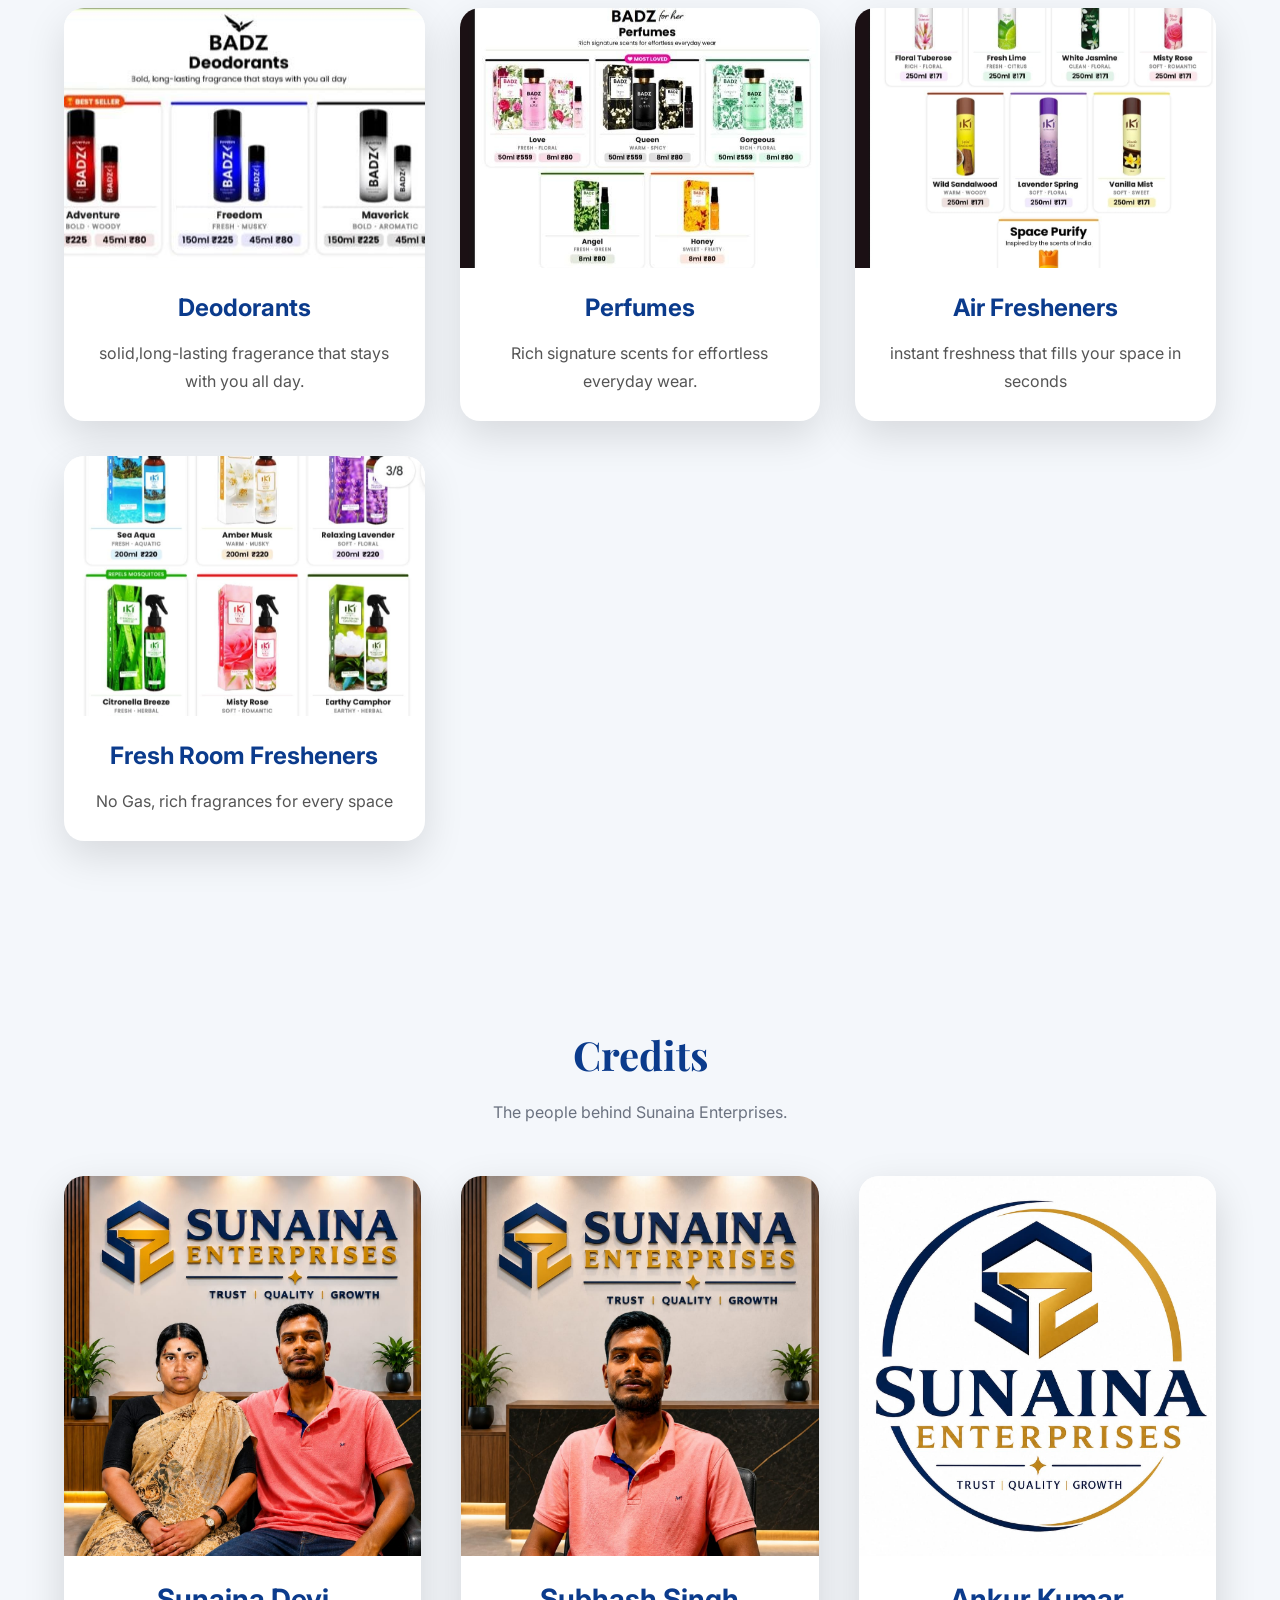
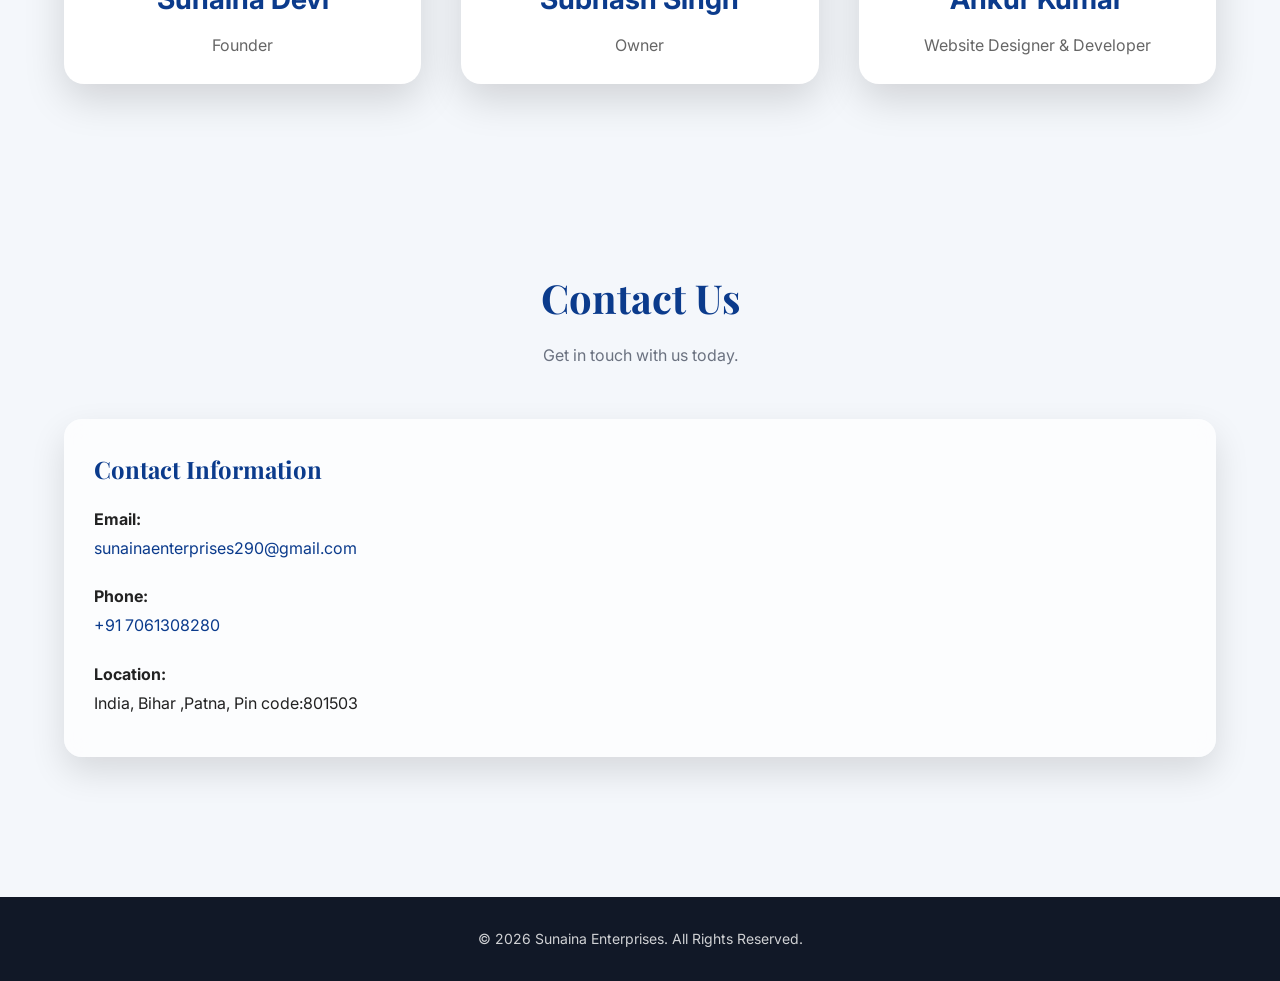
==== commit 79d0eff6: "Add files via upload" ====
--- a/index.html
+++ b/index.html
@@ -130,26 +130,26 @@
 
             <div class="product-card">
                 <img src="p6.jpeg" alt="Product 1">
-                <h3>Industrial Equipment</h3>
-                <p>High-quality industrial products for business needs.</p>
+                <h3>Deodorants</h3>
+                <p>solid,long-lasting fragerance that  stays with you all day.</p>
             </div>
 
             <div class="product-card">
                 <img src="p7.jpeg" alt="Product 2">
-                <h3>Electrical Supplies</h3>
-                <p>Reliable electrical materials with premium quality.</p>
+                <h3>Perfumes</h3>
+                <p>Rich signature scents for effortless everyday wear.</p>
             </div>
 
             <div class="product-card">
                 <img src="p8.jpeg" alt="Product 3">
-                <h3>Wholesale Products</h3>
-                <p>Bulk supply solutions at competitive prices.</p>
+                <h3>Air Fresheners</h3>
+                <p>instant freshness that fills your space in seconds</p>
             </div>
 
             <div class="product-card">
                 <img src="p9.jpeg" alt="Product 4">
-                <h3>Retail Products</h3>
-                <p>Quality products for individual and commercial customers.</p>
+                <h3>Fresh Room Fresheners</h3>
+                <p>No Gas, rich fragrances for every space</p>
             </div>
 
         </div>
--- a/style.css
+++ b/style.css
@@ -661,86 +661,89 @@
   }
 
 }
-/* ==========================
-        CREDITS
+
+/* ==========================
+      CREDITS
 ========================== */
 
 .credits-grid{
-    display:flex;
-    justify-content:center;
+    display:grid;
+    grid-template-columns:repeat(auto-fit,minmax(320px,1fr));
     gap:40px;
-    flex-wrap:wrap;
-    margin-top:40px;
+    margin-top:50px;
 }
 
 .credit-card{
-    width:320px;
     background:#fff;
-    border-radius:18px;
+    border-radius:20px;
     overflow:hidden;
     text-align:center;
-    box-shadow:0 15px 30px rgba(0,0,0,.15);
+    box-shadow:0 15px 40px rgba(0,0,0,.15);
     transition:0.4s;
 }
 
 .credit-card:hover{
-    transform:translateY(-10px);
+    transform:translateY(-12px);
 }
 
 .credit-card img{
     width:100%;
-    height:300px;
+    height:380px;
     object-fit:cover;
+    display:block;
 }
 
 .credit-card h3{
+    margin:20px 0 8px;
     color:#0B3B8C;
-    margin:20px 0 8px;
-    font-size:24px;
+    font-size:28px;
 }
 
 .credit-card p{
+    padding-bottom:25px;
     color:#666;
-    padding-bottom:25px;
-    font-size:16px;
-}
-/* ==========================
-        PRODUCTS
+}
+
+/* ==========================
+      PRODUCTS
 ========================== */
 
 .product-grid{
     display:grid;
-    grid-template-columns:repeat(auto-fit,minmax(250px,1fr));
-    gap:30px;
+    grid-template-columns:repeat(auto-fit,minmax(280px,1fr));
+    gap:35px;
+    margin-top:50px;
 }
 
 .product-card{
     background:#fff;
-    border-radius:18px;
+    border-radius:20px;
     overflow:hidden;
-    box-shadow:0 10px 25px rgba(0,0,0,.12);
-    transition:.4s;
     text-align:center;
+    box-shadow:0 15px 40px rgba(0,0,0,.12);
+    transition:0.4s;
 }
 
 .product-card:hover{
-    transform:translateY(-10px);
-    box-shadow:0 18px 40px rgba(0,0,0,.2);
+    transform:translateY(-12px);
+    box-shadow:0 25px 50px rgba(0,0,0,.20);
 }
 
 .product-card img{
     width:100%;
-    height:220px;
+    height:260px;
     object-fit:cover;
+    display:block;
 }
 
 .product-card h3{
+    font-size:24px;
     color:#0B3B8C;
     margin:20px 0 10px;
-    font-size:22px;
 }
 
 .product-card p{
-    padding:0 20px 25px;
+    padding:0 25px 25px;
     color:#555;
+    line-height:1.8;
 }
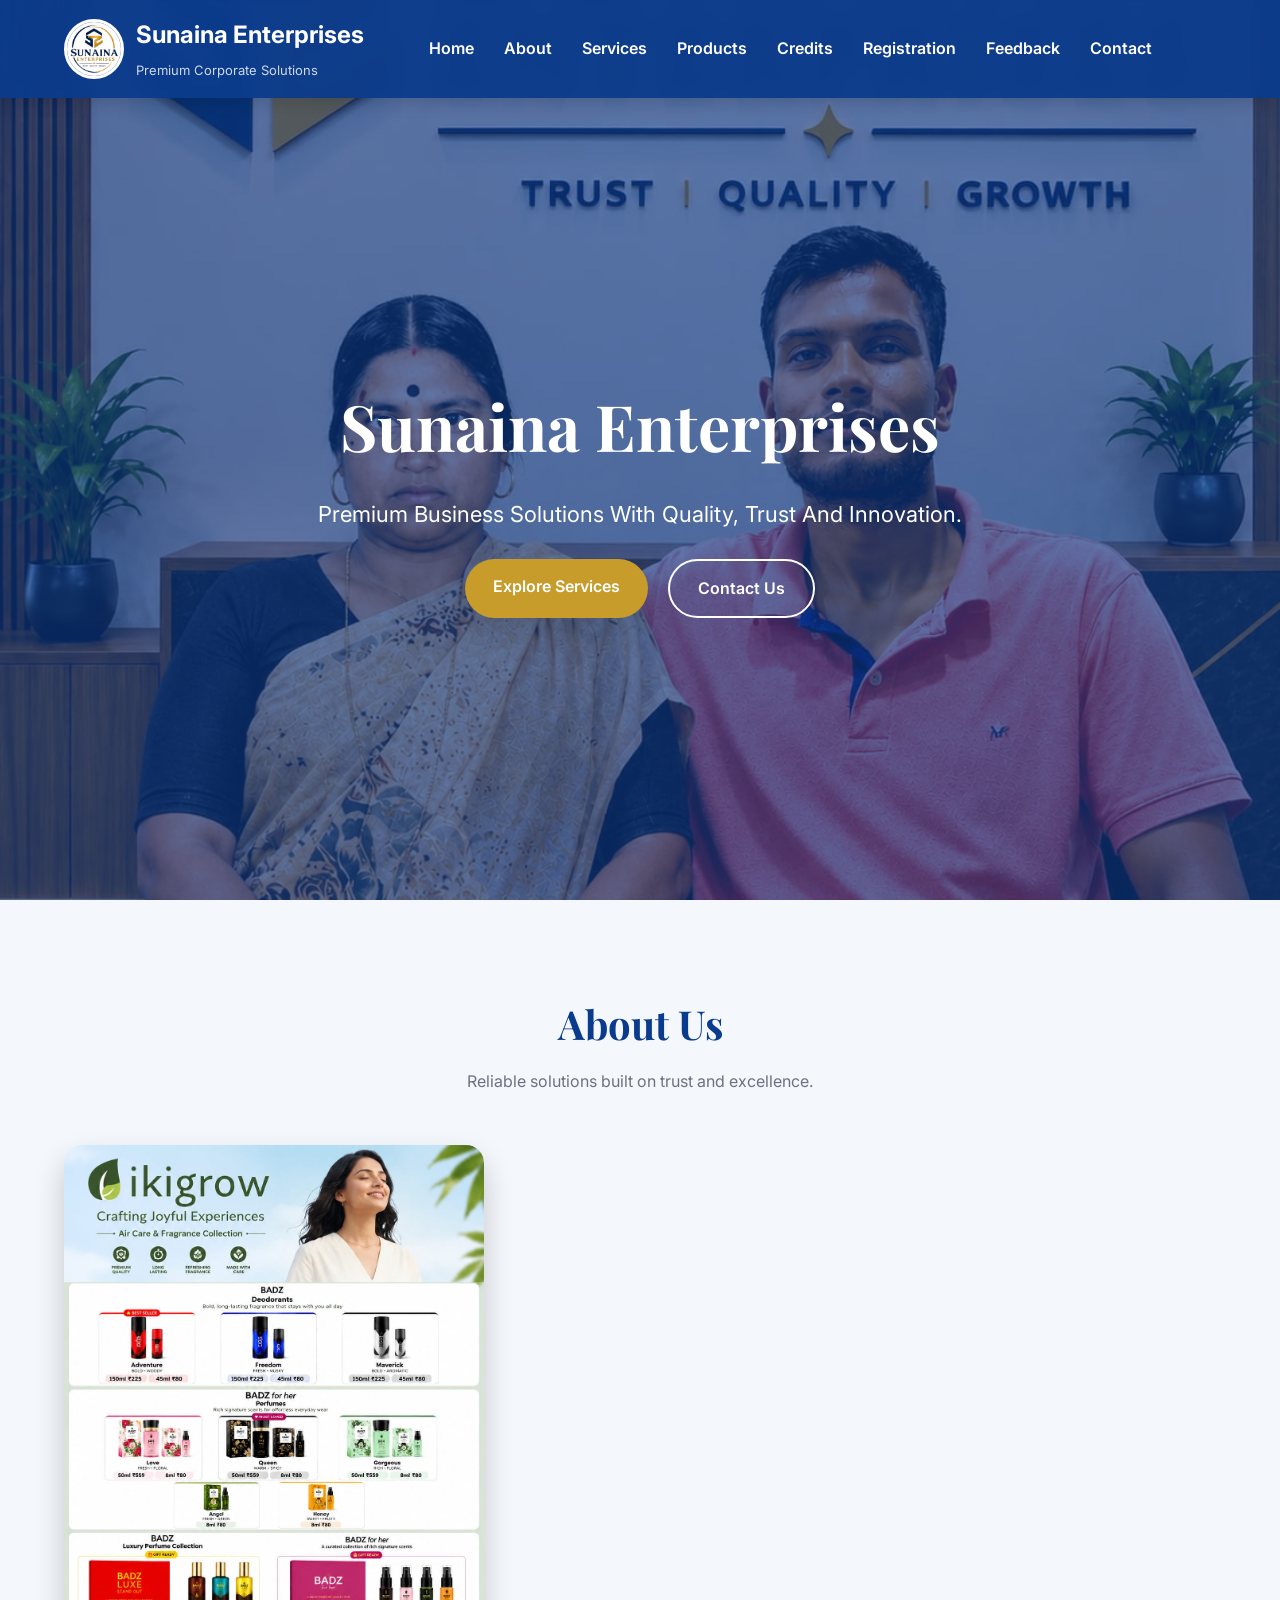
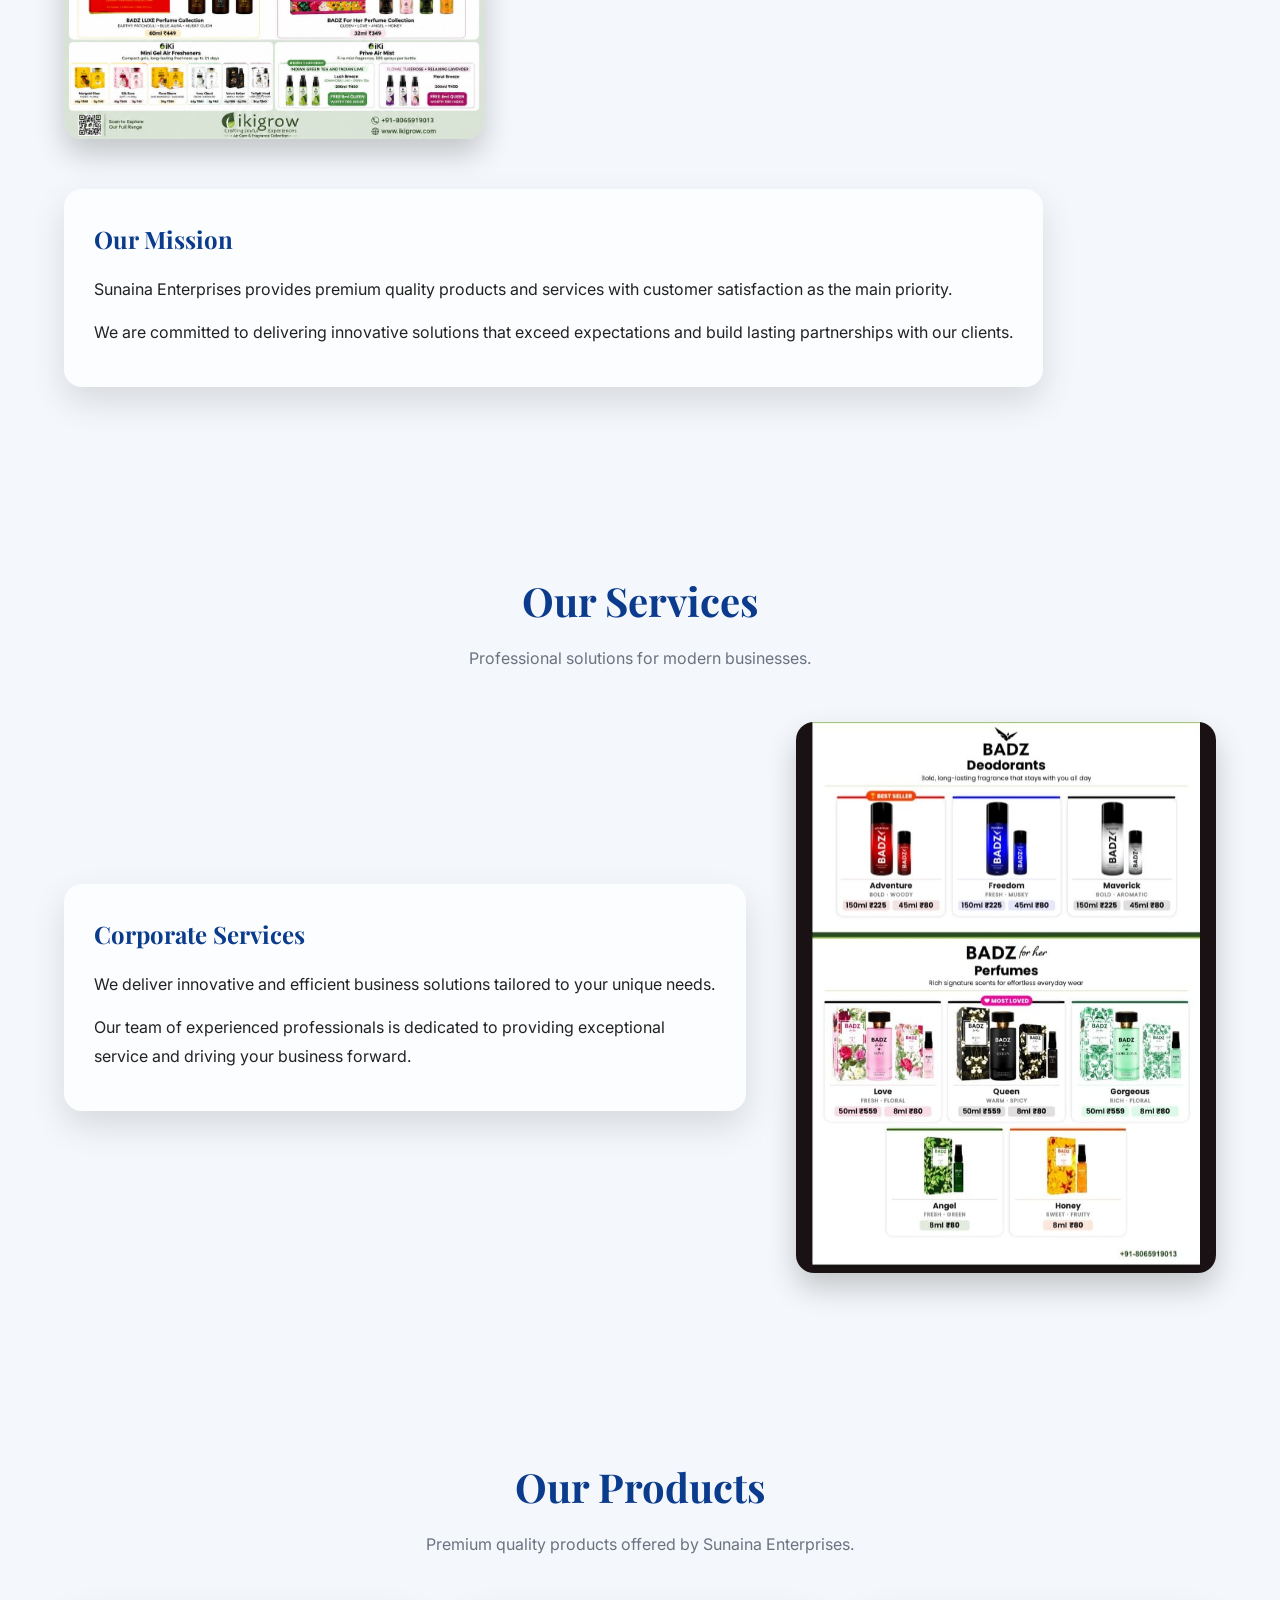
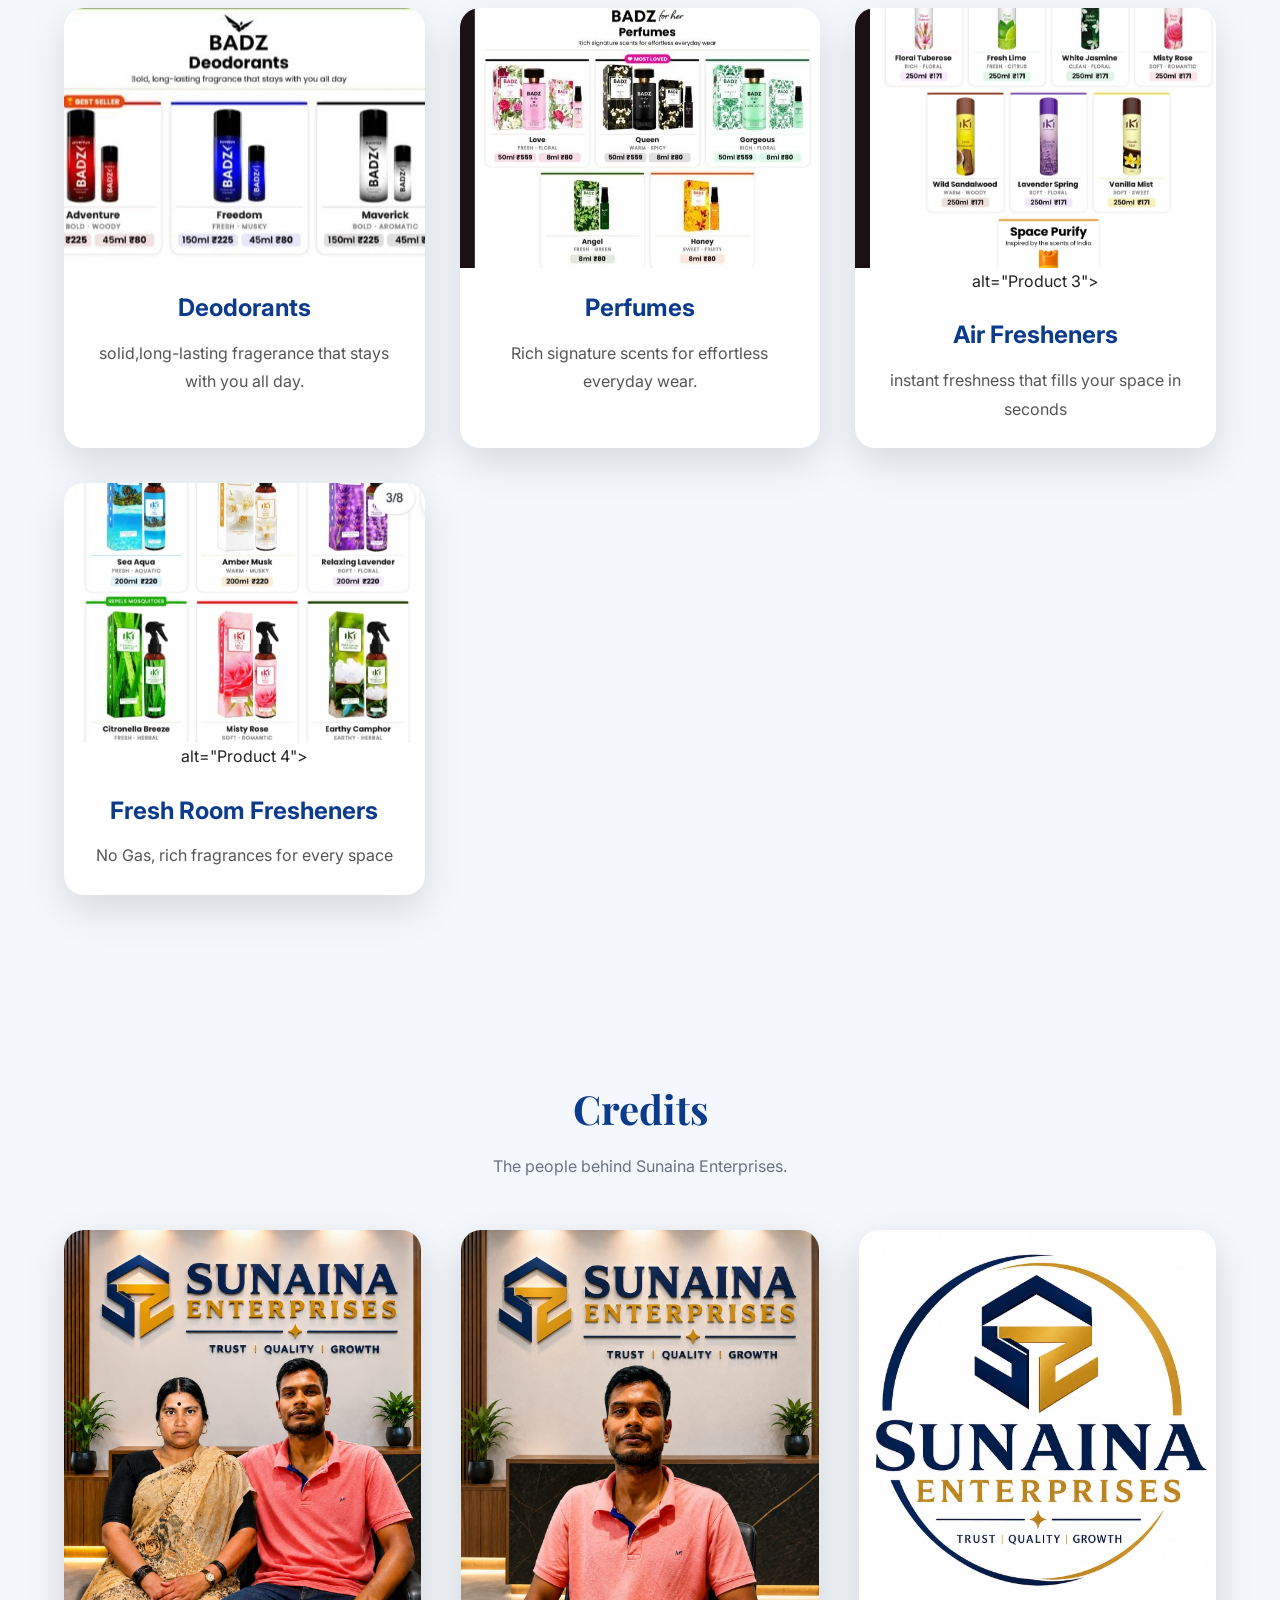
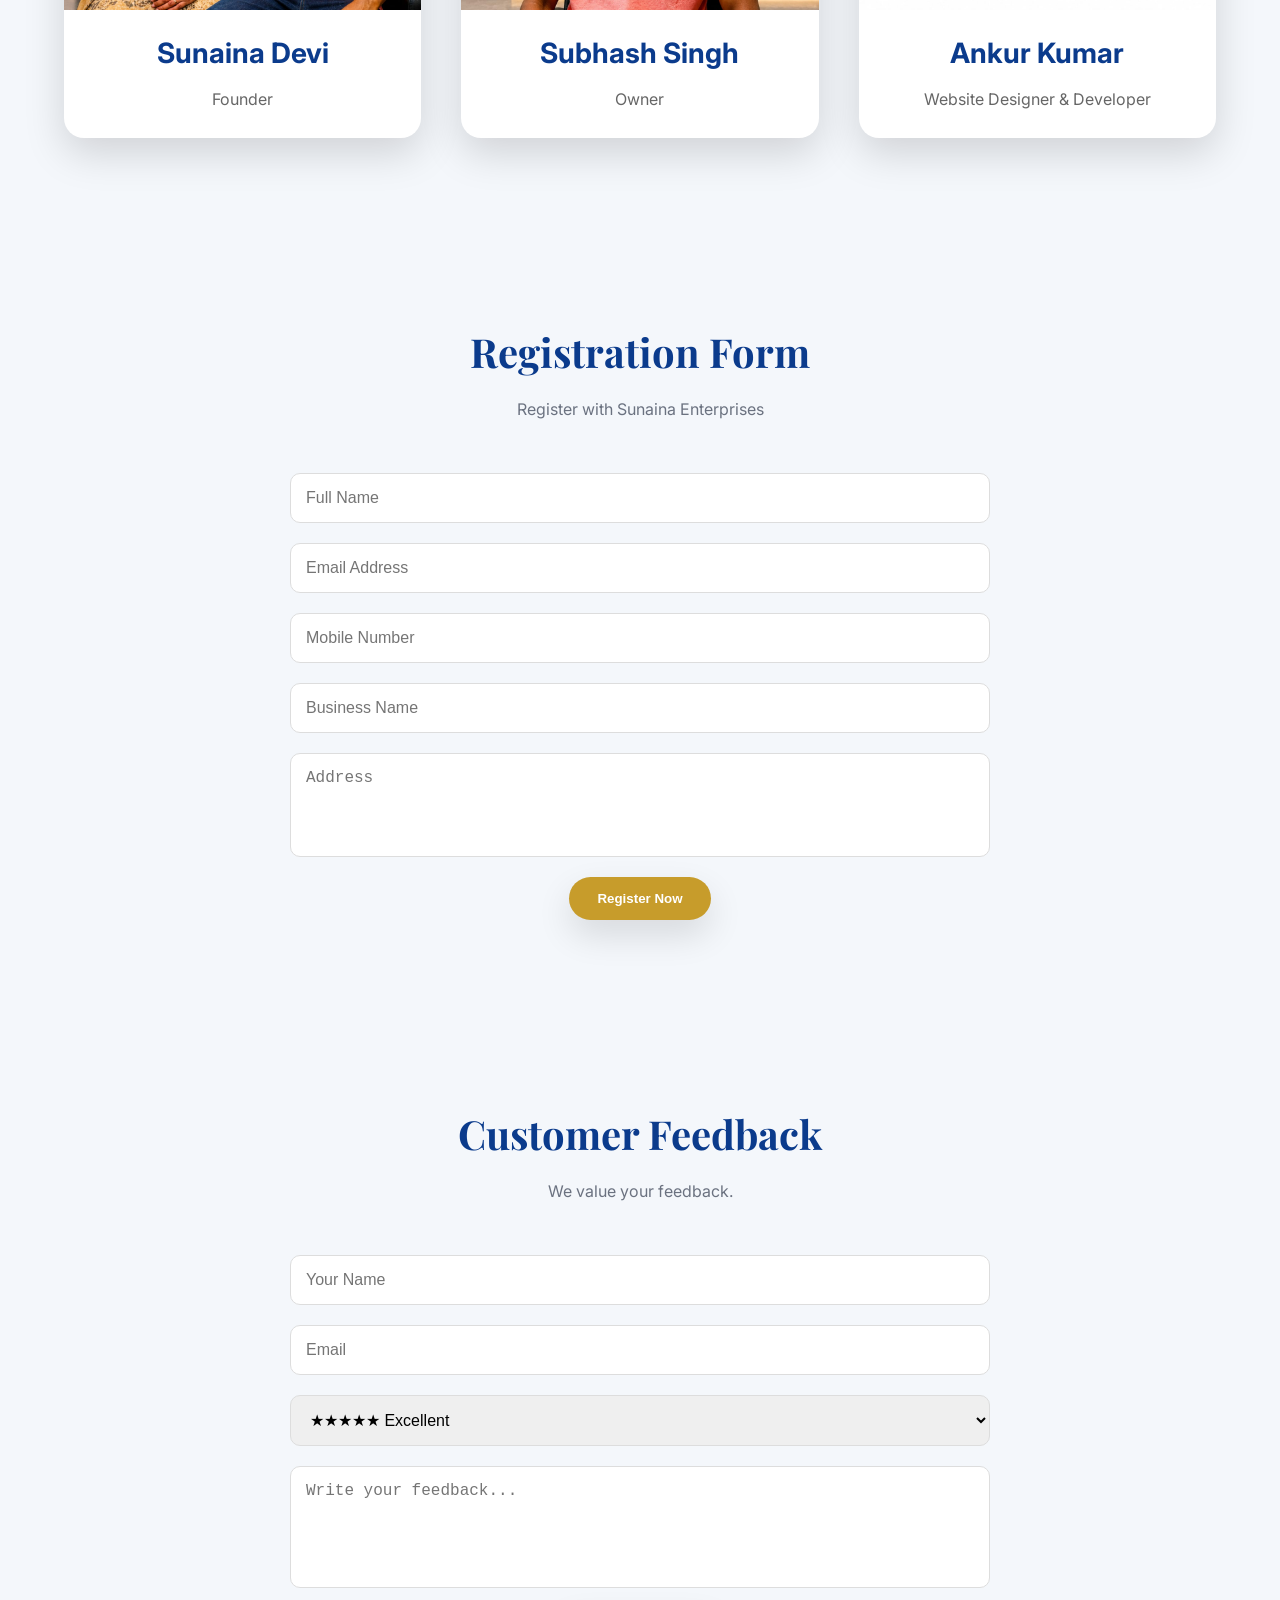
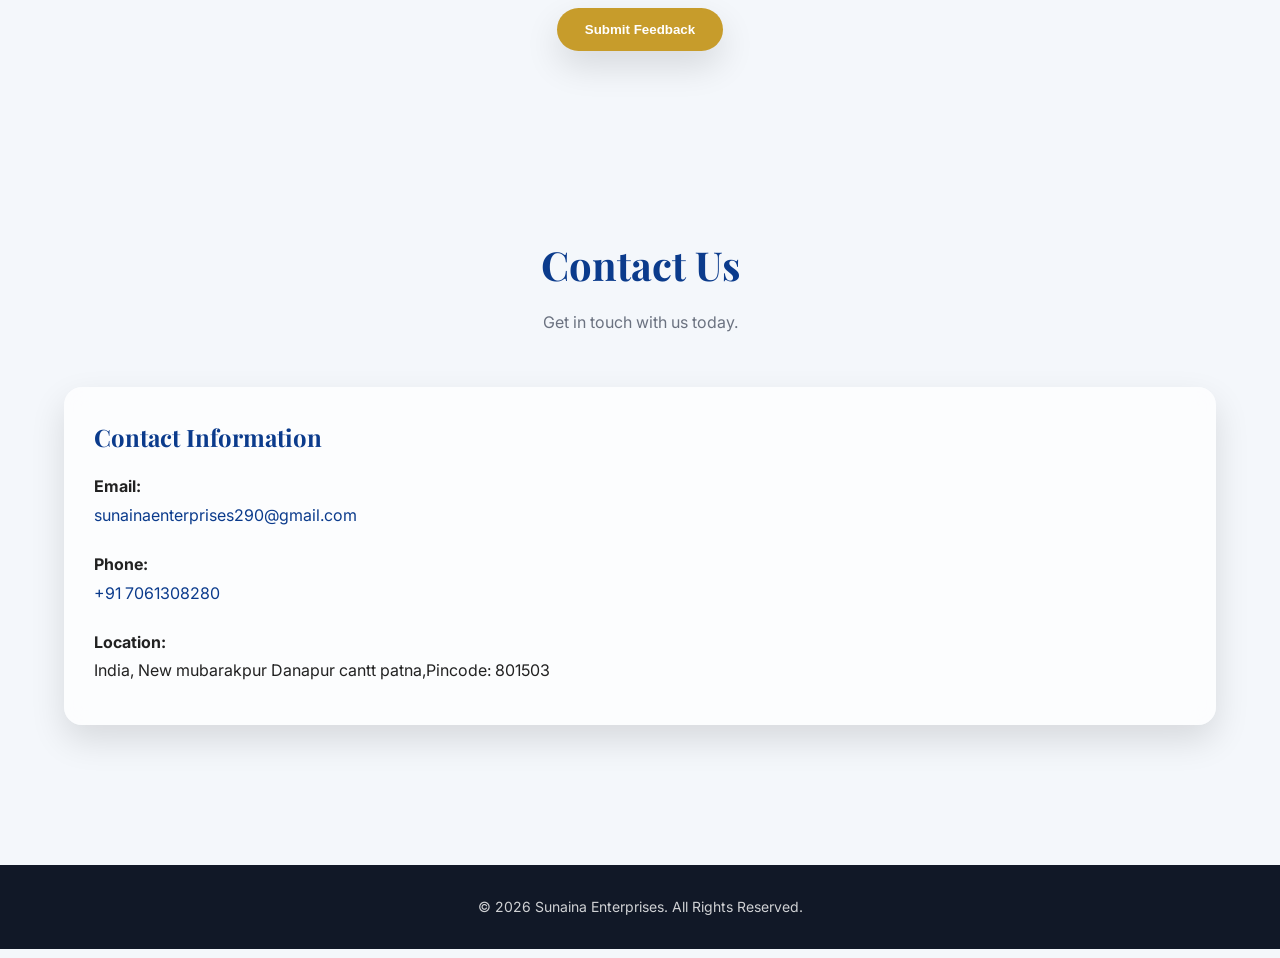
==== commit e3ee6122: "Add files via upload" ====
--- a/index.html
+++ b/index.html
@@ -37,6 +37,8 @@
         <li><a href="#services">Services</a></li>
         <li><a href="#products">Products</a></li>
         <li><a href="#credits">Credits</a></li>
+        <li><a href="#registration">Registration</a></li>
+<li><a href="#feedback">Feedback</a></li>
         <li><a href="#contact">Contact</a></li>
       </ul>
     </nav>
@@ -57,6 +59,9 @@
       <li><a href="#services">Services</a></li>
       <li><a href="#products">Products</a></li>
       <li><a href="#credits">Credits</a></li>
+      <li><a href="#registration">Registration</a></li>
+<li><a href="#feedback">Feedback</a></li>
+      
       <li><a href="#contact">Contact</a></li>
     </ul>
   </nav>
@@ -129,25 +134,25 @@
         <div class="product-grid">
 
             <div class="product-card">
-                <img src="p6.jpeg" alt="Product 1">
+               <img src="p6.jpeg"class="gallery-img"onclick="openImage(this.src)" alt ="Product 1">
                 <h3>Deodorants</h3>
                 <p>solid,long-lasting fragerance that  stays with you all day.</p>
             </div>
 
             <div class="product-card">
-                <img src="p7.jpeg" alt="Product 2">
+                <img src="p7.jpeg" class="gallery-img"onclick="openImage(this.src)" alt ="Product 2">
                 <h3>Perfumes</h3>
                 <p>Rich signature scents for effortless everyday wear.</p>
             </div>
 
             <div class="product-card">
-                <img src="p8.jpeg" alt="Product 3">
+               <img src="p8.jpeg"class="gallery-img"onclick="openImage(this.src)"> alt="Product 3">
                 <h3>Air Fresheners</h3>
                 <p>instant freshness that fills your space in seconds</p>
             </div>
 
             <div class="product-card">
-                <img src="p9.jpeg" alt="Product 4">
+               <img src="p9.jpeg"class="gallery-img"onclick="openImage(this.src)">  alt="Product 4">
                 <h3>Fresh Room Fresheners</h3>
                 <p>No Gas, rich fragrances for every space</p>
             </div>
@@ -194,6 +199,121 @@
         </div>
 
     </div>
+
+</section>
+<!-- ==========================
+        REGISTRATION
+========================== -->
+
+<section class="section" id="registration">
+
+<div class="container">
+
+<h2 class="section-title">Registration Form</h2>
+
+<p class="section-sub">
+Register with Sunaina Enterprises
+</p>
+
+<form id="registrationForm" class="form-box">
+
+<input type="text"
+id="name"
+placeholder="Full Name"
+required>
+
+<input type="email"
+id="email"
+placeholder="Email Address"
+required>
+
+<input type="tel"
+id="phone"
+placeholder="Mobile Number"
+required>
+
+<input type="text"
+id="business"
+placeholder="Business Name">
+
+<textarea
+id="address"
+rows="4"
+placeholder="Address"></textarea>
+
+<button type="submit" class="btn">
+Register Now
+</button>
+
+</form>
+
+</div>
+
+</section>
+
+
+
+<!-- ==========================
+        FEEDBACK
+========================== -->
+
+<section class="section" id="feedback">
+
+<div class="container">
+
+<h2 class="section-title">
+Customer Feedback
+</h2>
+
+<p class="section-sub">
+We value your feedback.
+</p>
+
+<form id="feedbackForm" class="form-box">
+
+<input
+type="text"
+id="customerName"
+placeholder="Your Name"
+required>
+
+<input
+type="email"
+id="customerEmail"
+placeholder="Email"
+required>
+
+<select id="rating">
+
+<option>★★★★★ Excellent</option>
+
+<option>★★★★ Very Good</option>
+
+<option>★★★ Good</option>
+
+<option>★★ Average</option>
+
+<option>★ Poor</option>
+
+</select>
+
+<textarea
+id="message"
+rows="5"
+placeholder="Write your feedback..."
+required></textarea>
+
+<button
+type="submit"
+class="btn">
+
+Submit Feedback
+
+</button>
+
+</form>
+
+</div>
 
 </section>
 <section class="section" id="contact">
@@ -219,7 +339,7 @@
 
       <p style="margin-top: 20px;">
         <strong>Location:</strong><br>
-        India, Bihar ,Patna, Pin code:801503
+        India, New mubarakpur Danapur cantt patna,Pincode: 801503
 
       </p>
     </div>
@@ -230,6 +350,15 @@
     <p>&copy; 2026 Sunaina Enterprises. All Rights Reserved.</p>
   </div>
 </footer>
+<!-- IMAGE POPUP -->
+
+<div id="imagePopup" class="popup">
+
+    <span class="close" onclick="closeImage()">&times;</span>
+
+    <img id="popupImage">
+
+</div>
 <script src="script.js"></script>
 
 </body>
--- a/style.css
+++ b/style.css
@@ -746,4 +746,101 @@
     padding:0 25px 25px;
     color:#555;
     line-height:1.8;
+}
+/* ==========================
+        FORM
+========================== */
+
+.form-box{
+
+max-width:700px;
+
+margin:auto;
+
+display:flex;
+
+flex-direction:column;
+
+gap:20px;
+
+}
+
+.form-box input,
+.form-box textarea,
+.form-box select{
+
+padding:15px;
+
+font-size:16px;
+
+border-radius:10px;
+
+border:1px solid #ddd;
+
+outline:none;
+
+transition:.3s;
+
+}
+
+.form-box input:focus,
+.form-box textarea:focus,
+.form-box select:focus{
+
+border-color:#0B3B8C;
+
+box-shadow:0 0 10px rgba(11,59,140,.2);
+
+}
+
+.form-box textarea{
+
+resize:none;
+
+}
+
+.form-box button{
+
+align-self:center;
+
+}
+/* ==========================
+        IMAGE POPUP
+========================== */
+
+.gallery-img{
+    cursor:pointer;
+    transition:0.4s;
+}
+
+.gallery-img:hover{
+    transform:scale(1.05);
+}
+
+.popup{
+    display:none;
+    position:fixed;
+    top:0;
+    left:0;
+    width:100%;
+    height:100%;
+    background:rgba(0,0,0,.9);
+    z-index:99999;
+    justify-content:center;
+    align-items:center;
+}
+
+.popup img{
+    max-width:90%;
+    max-height:90%;
+    border-radius:15px;
+}
+
+.close{
+    position:absolute;
+    top:20px;
+    right:40px;
+    color:white;
+    font-size:50px;
+    cursor:pointer;
 }
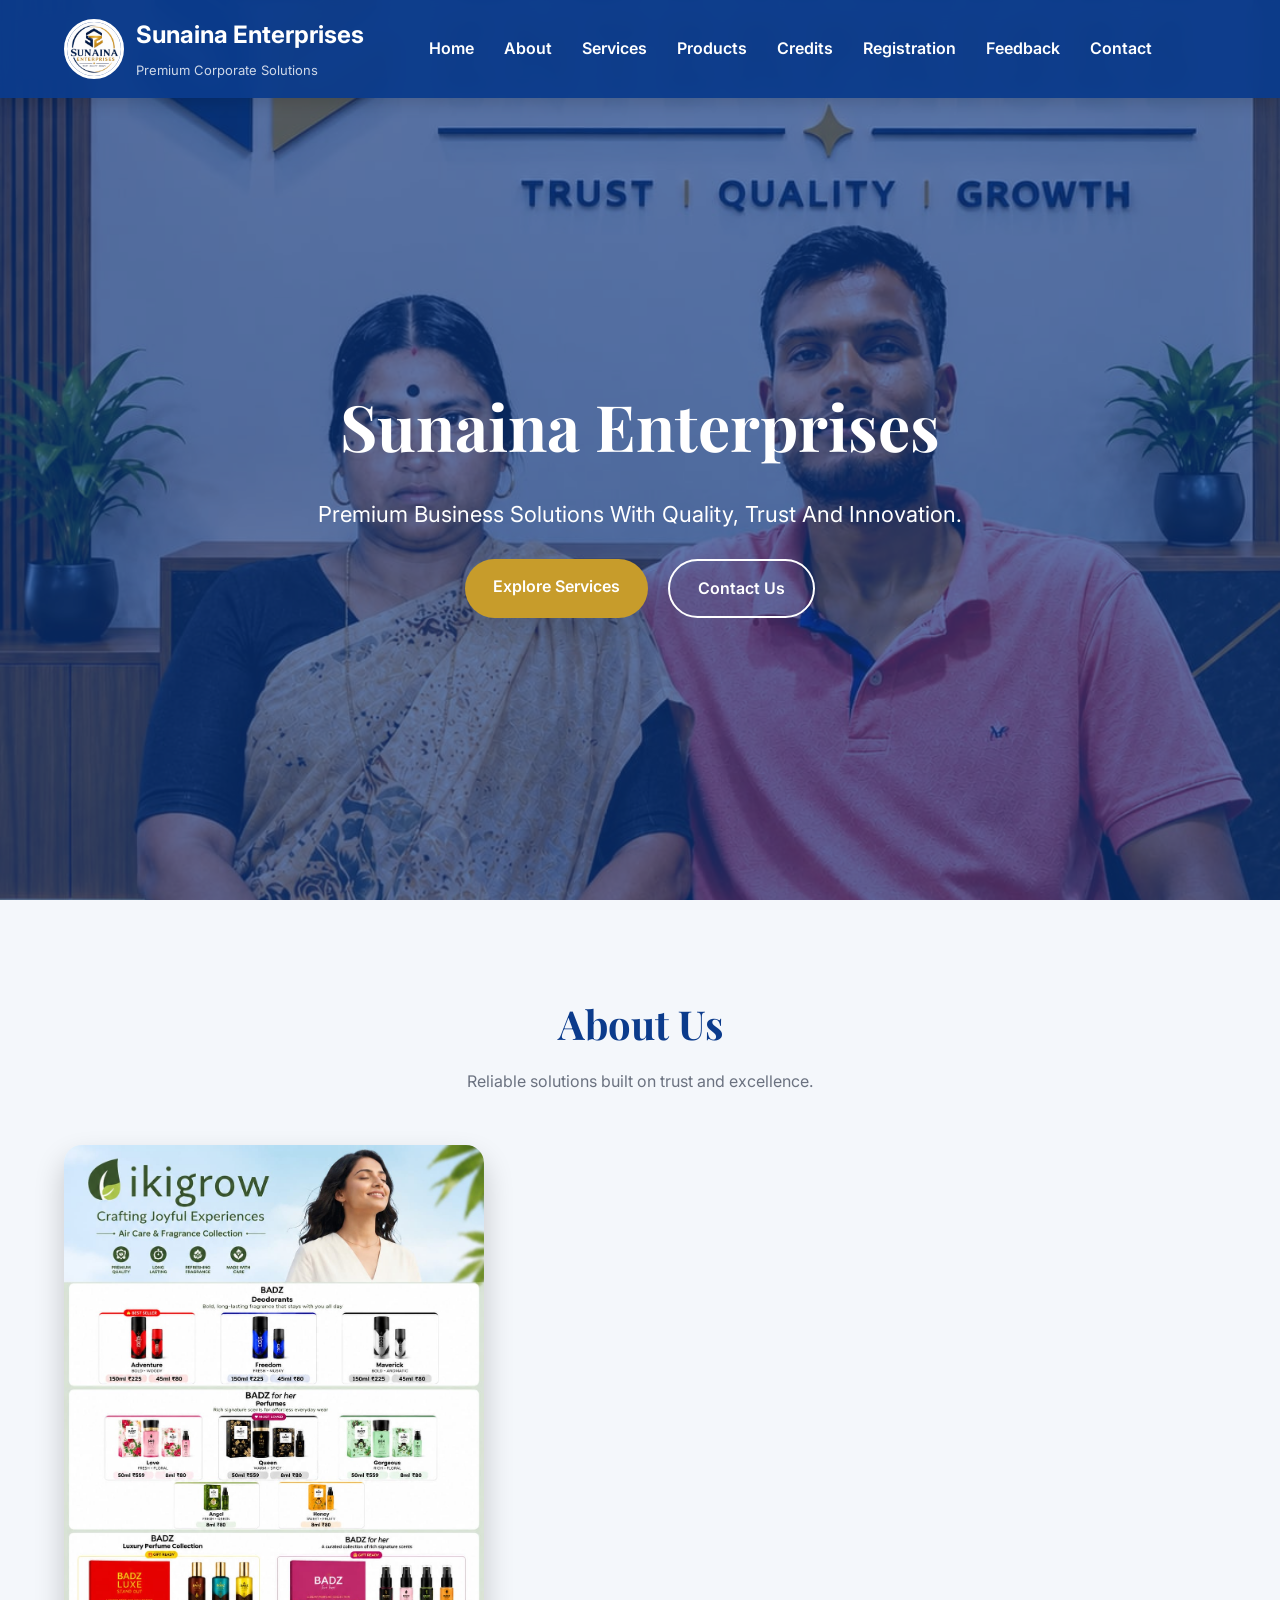
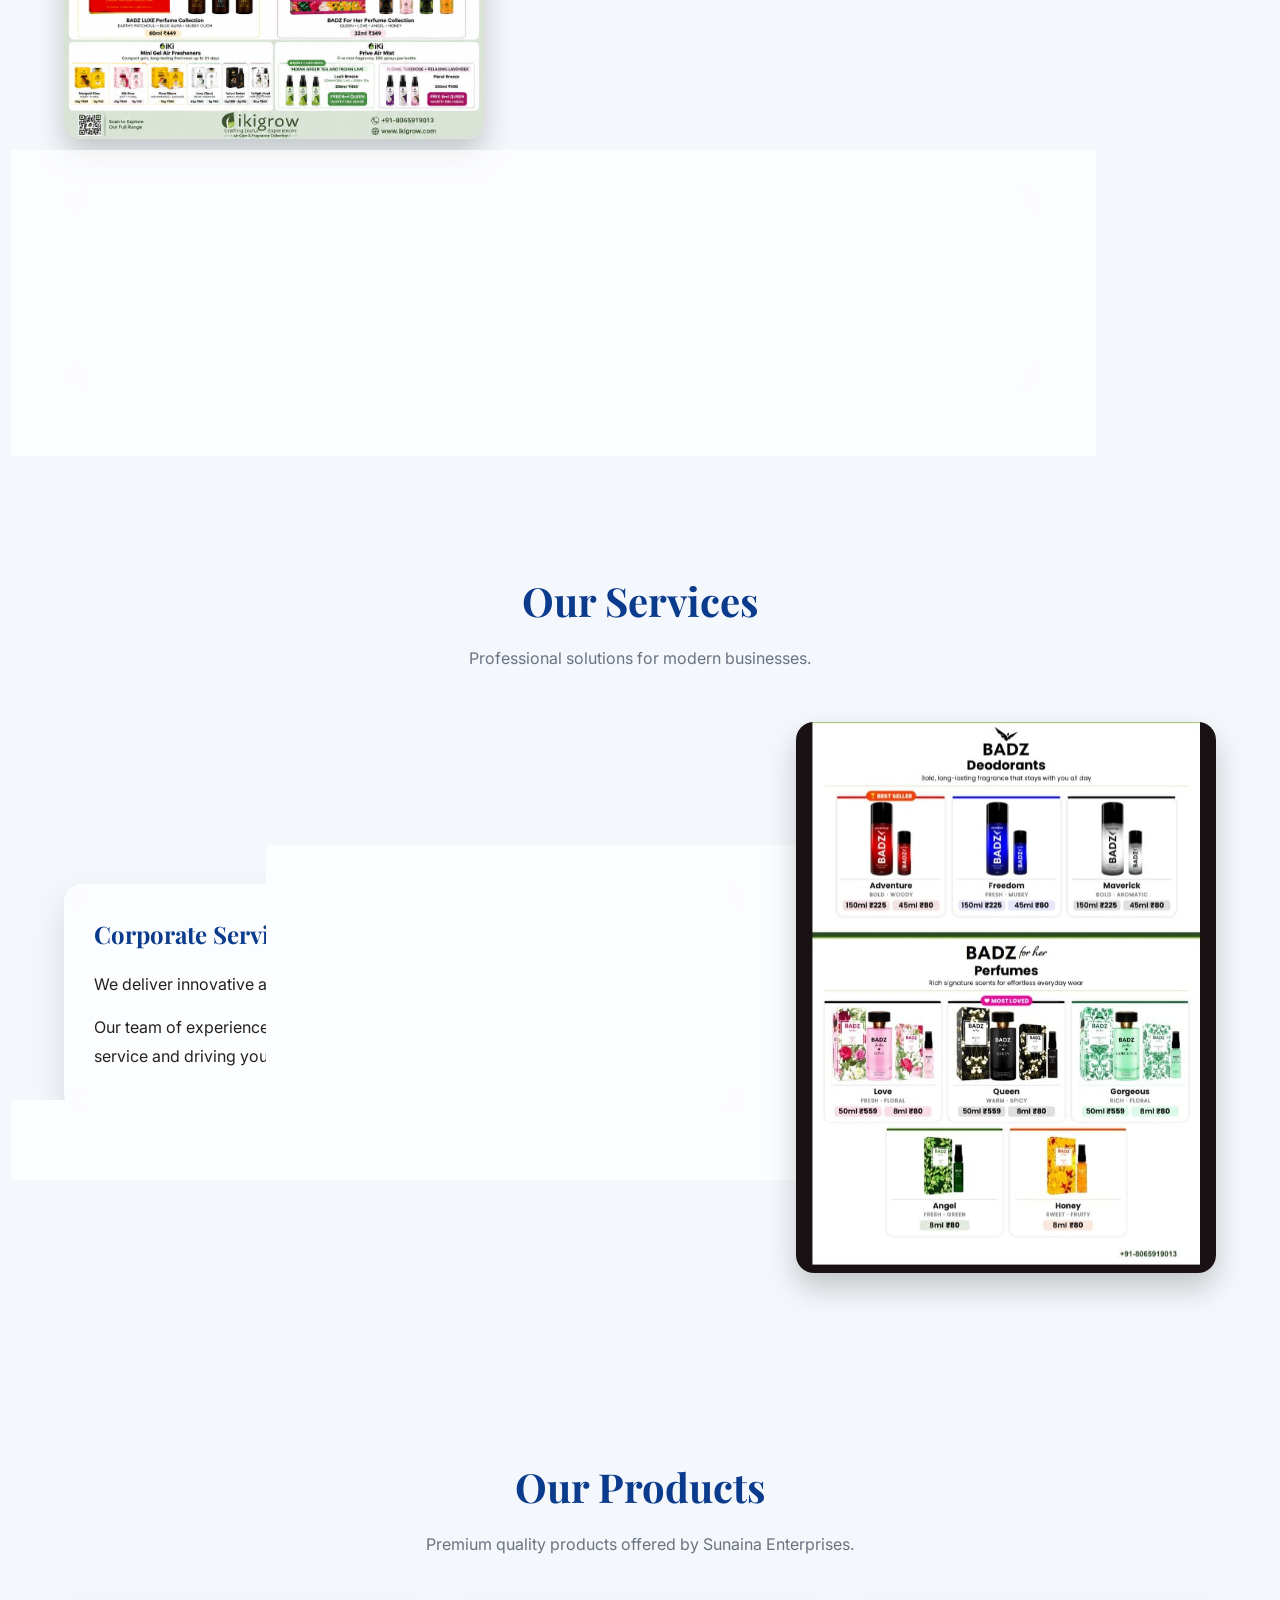
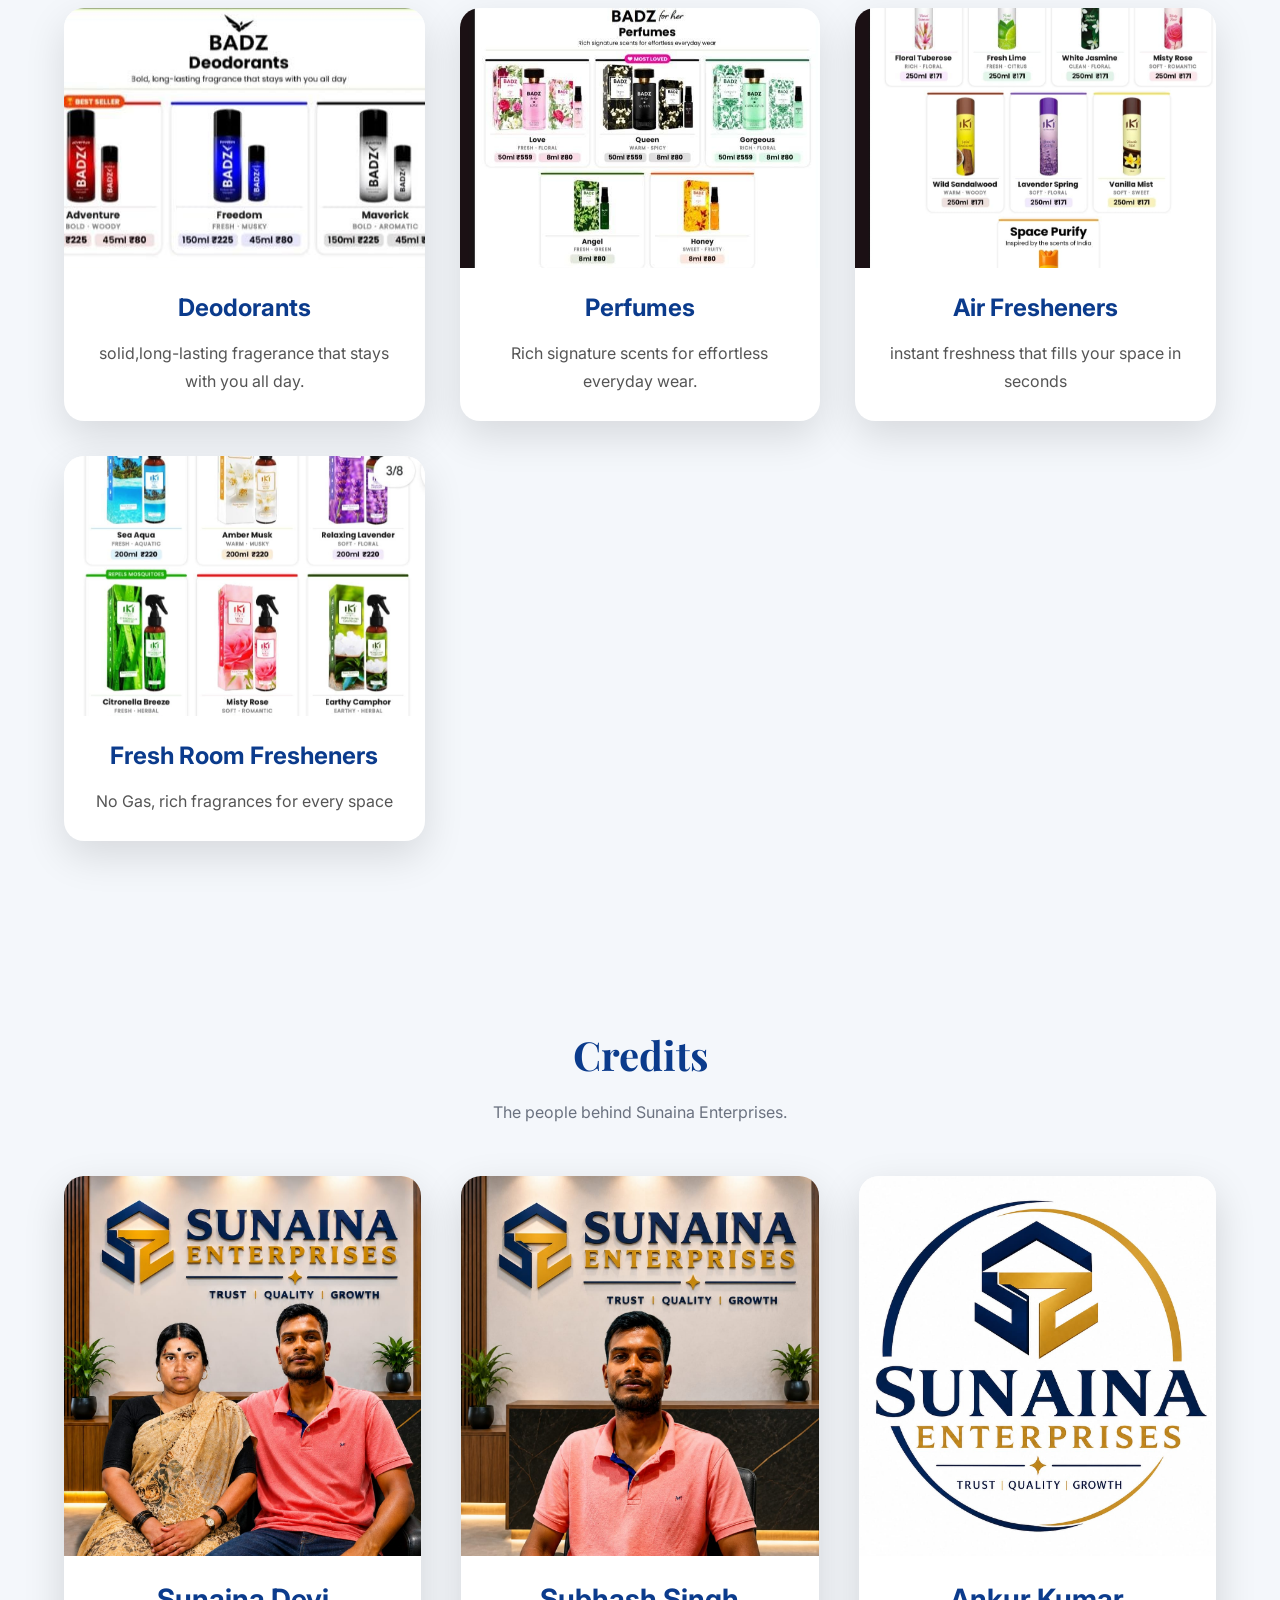
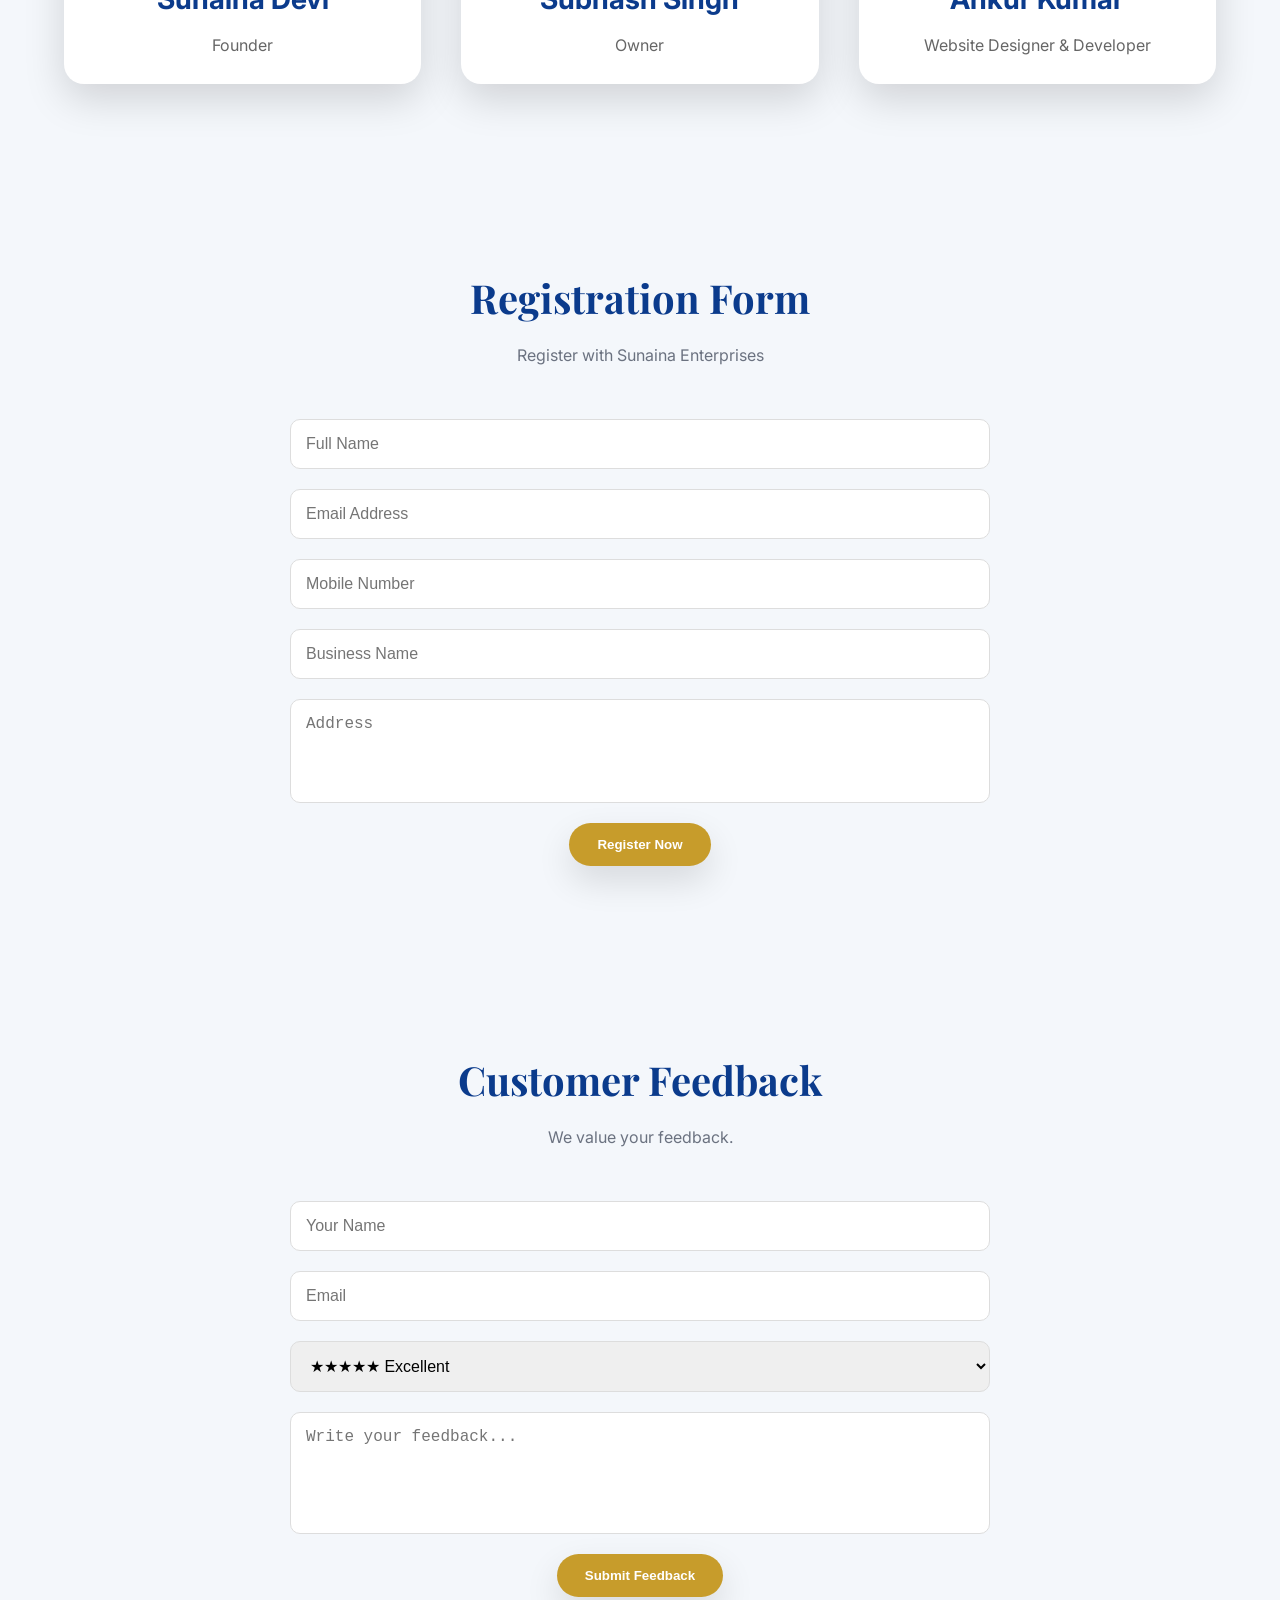
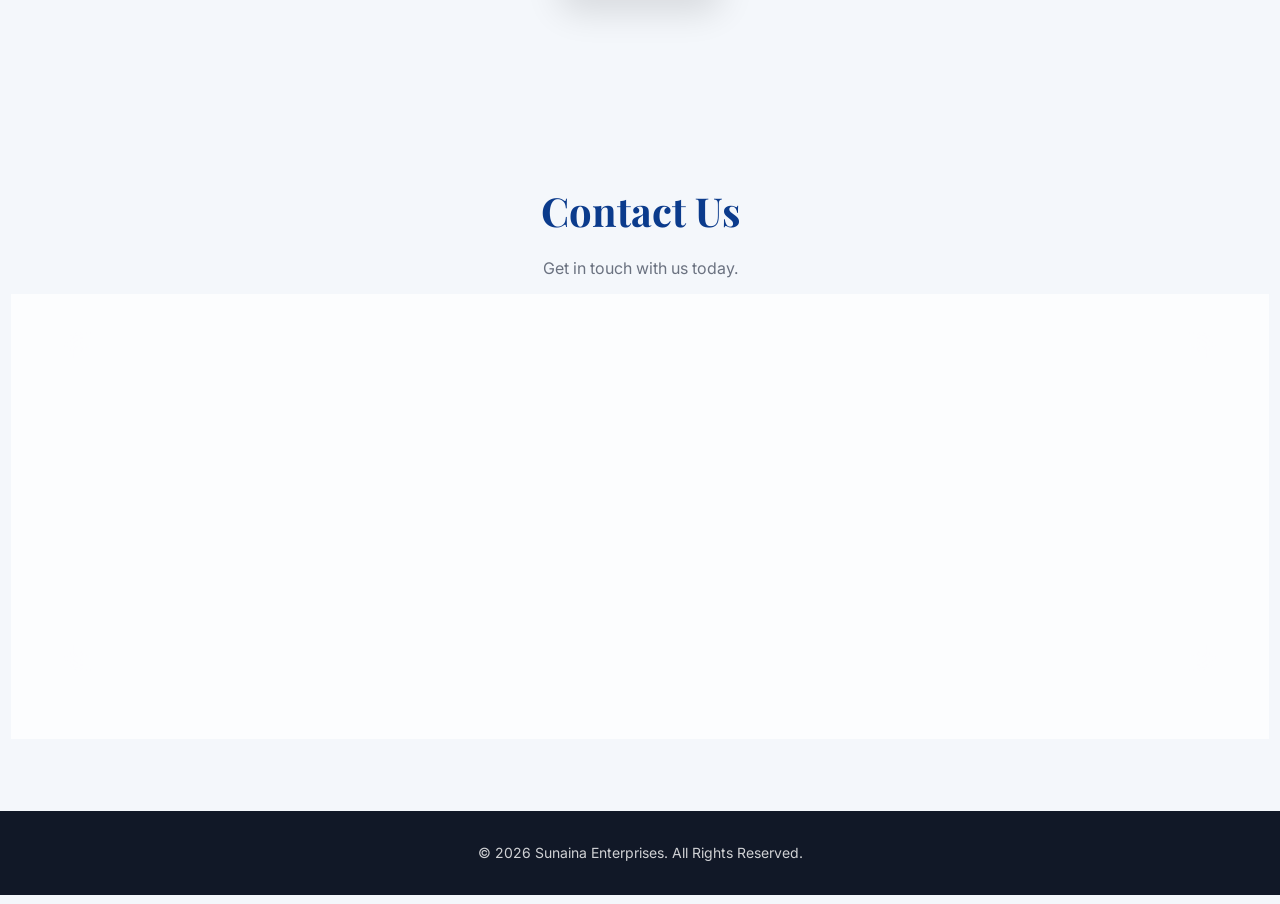
==== commit 1ab22cce: "Add files via upload" ====
--- a/index.html
+++ b/index.html
@@ -134,25 +134,25 @@
         <div class="product-grid">
 
             <div class="product-card">
-               <img src="p6.jpeg"class="gallery-img"onclick="openImage(this.src)" alt ="Product 1">
+               <img src="p6.jpeg"class="gallery-img"onclick="openImage(this.src)" >
                 <h3>Deodorants</h3>
                 <p>solid,long-lasting fragerance that  stays with you all day.</p>
             </div>
 
             <div class="product-card">
-                <img src="p7.jpeg" class="gallery-img"onclick="openImage(this.src)" alt ="Product 2">
+                <img src="p7.jpeg" class="gallery-img"onclick="openImage(this.src)">
                 <h3>Perfumes</h3>
                 <p>Rich signature scents for effortless everyday wear.</p>
             </div>
 
             <div class="product-card">
-               <img src="p8.jpeg"class="gallery-img"onclick="openImage(this.src)"> alt="Product 3">
+               <img src="p8.jpeg"class="gallery-img"onclick="openImage(this.src)"> 
                 <h3>Air Fresheners</h3>
                 <p>instant freshness that fills your space in seconds</p>
             </div>
 
             <div class="product-card">
-               <img src="p9.jpeg"class="gallery-img"onclick="openImage(this.src)">  alt="Product 4">
+               <img src="p9.jpeg"class="gallery-img"onclick="openImage(this.src)">
                 <h3>Fresh Room Fresheners</h3>
                 <p>No Gas, rich fragrances for every space</p>
             </div>
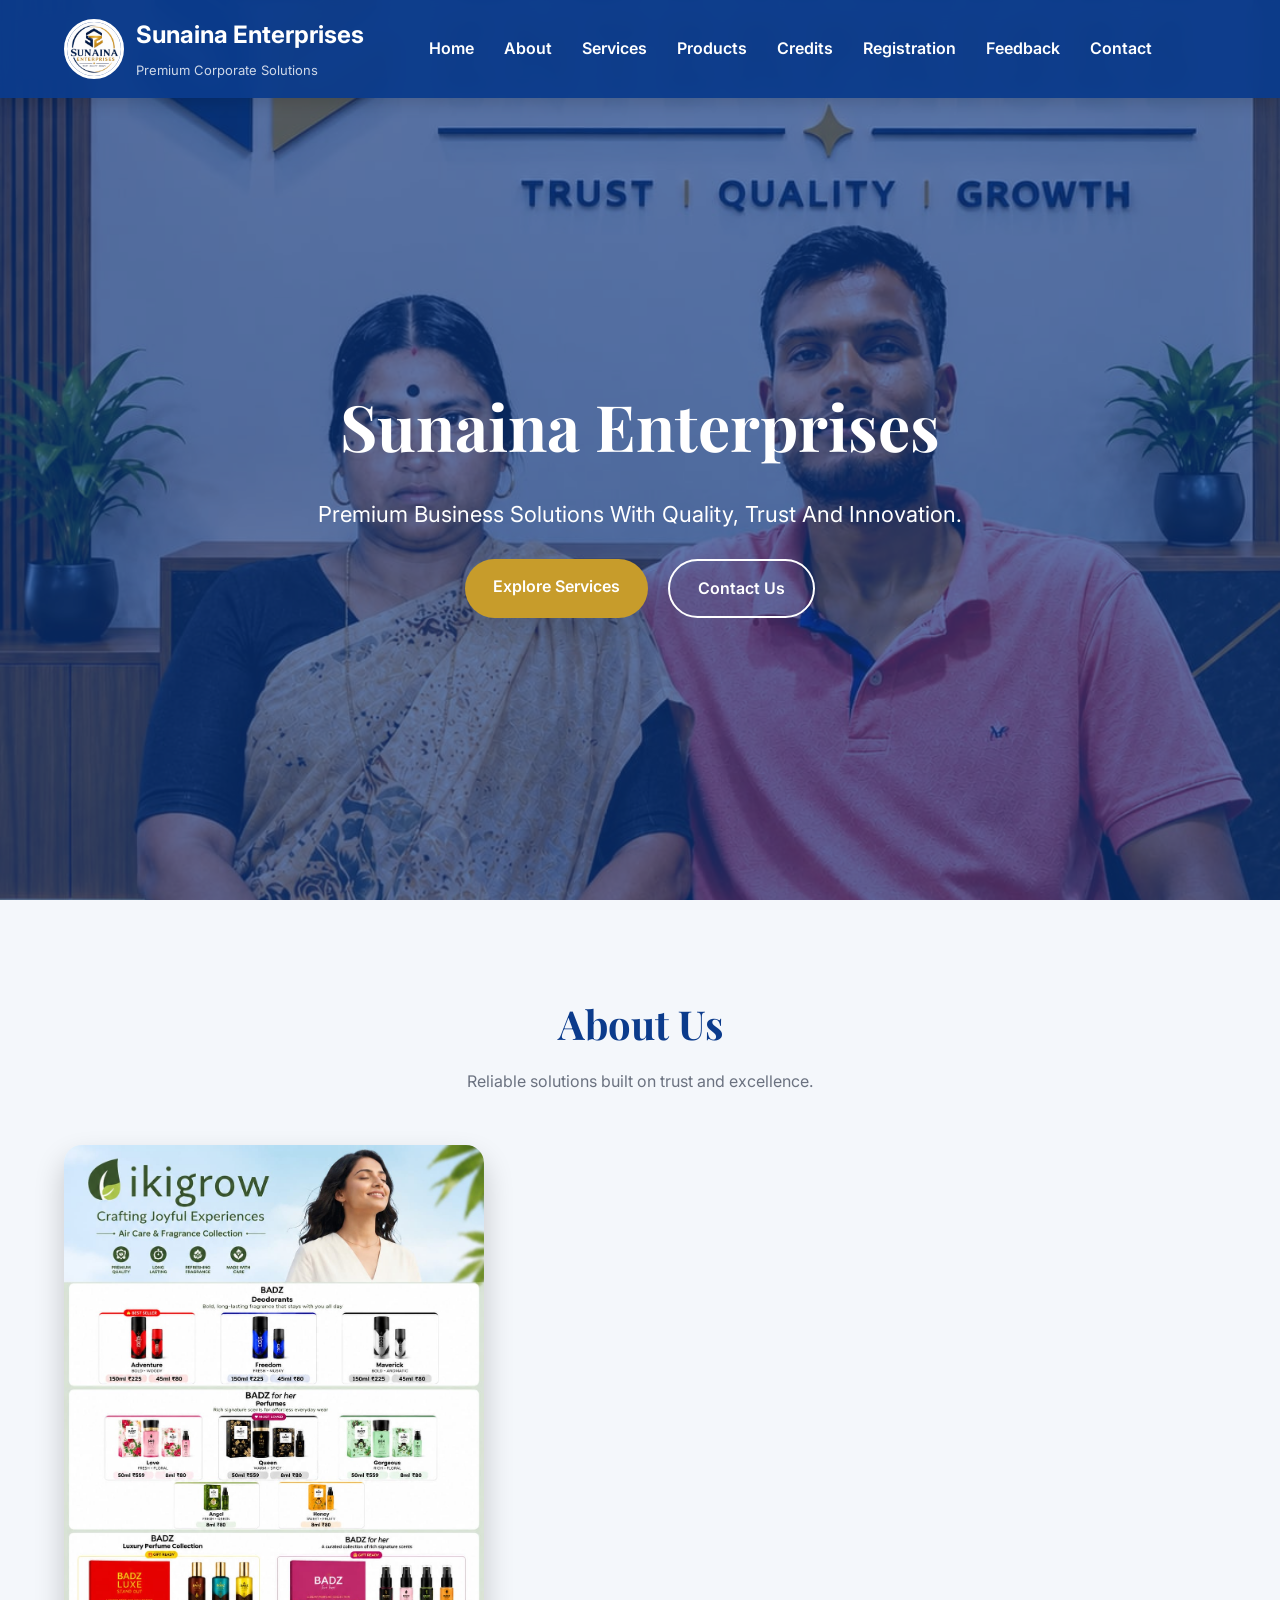
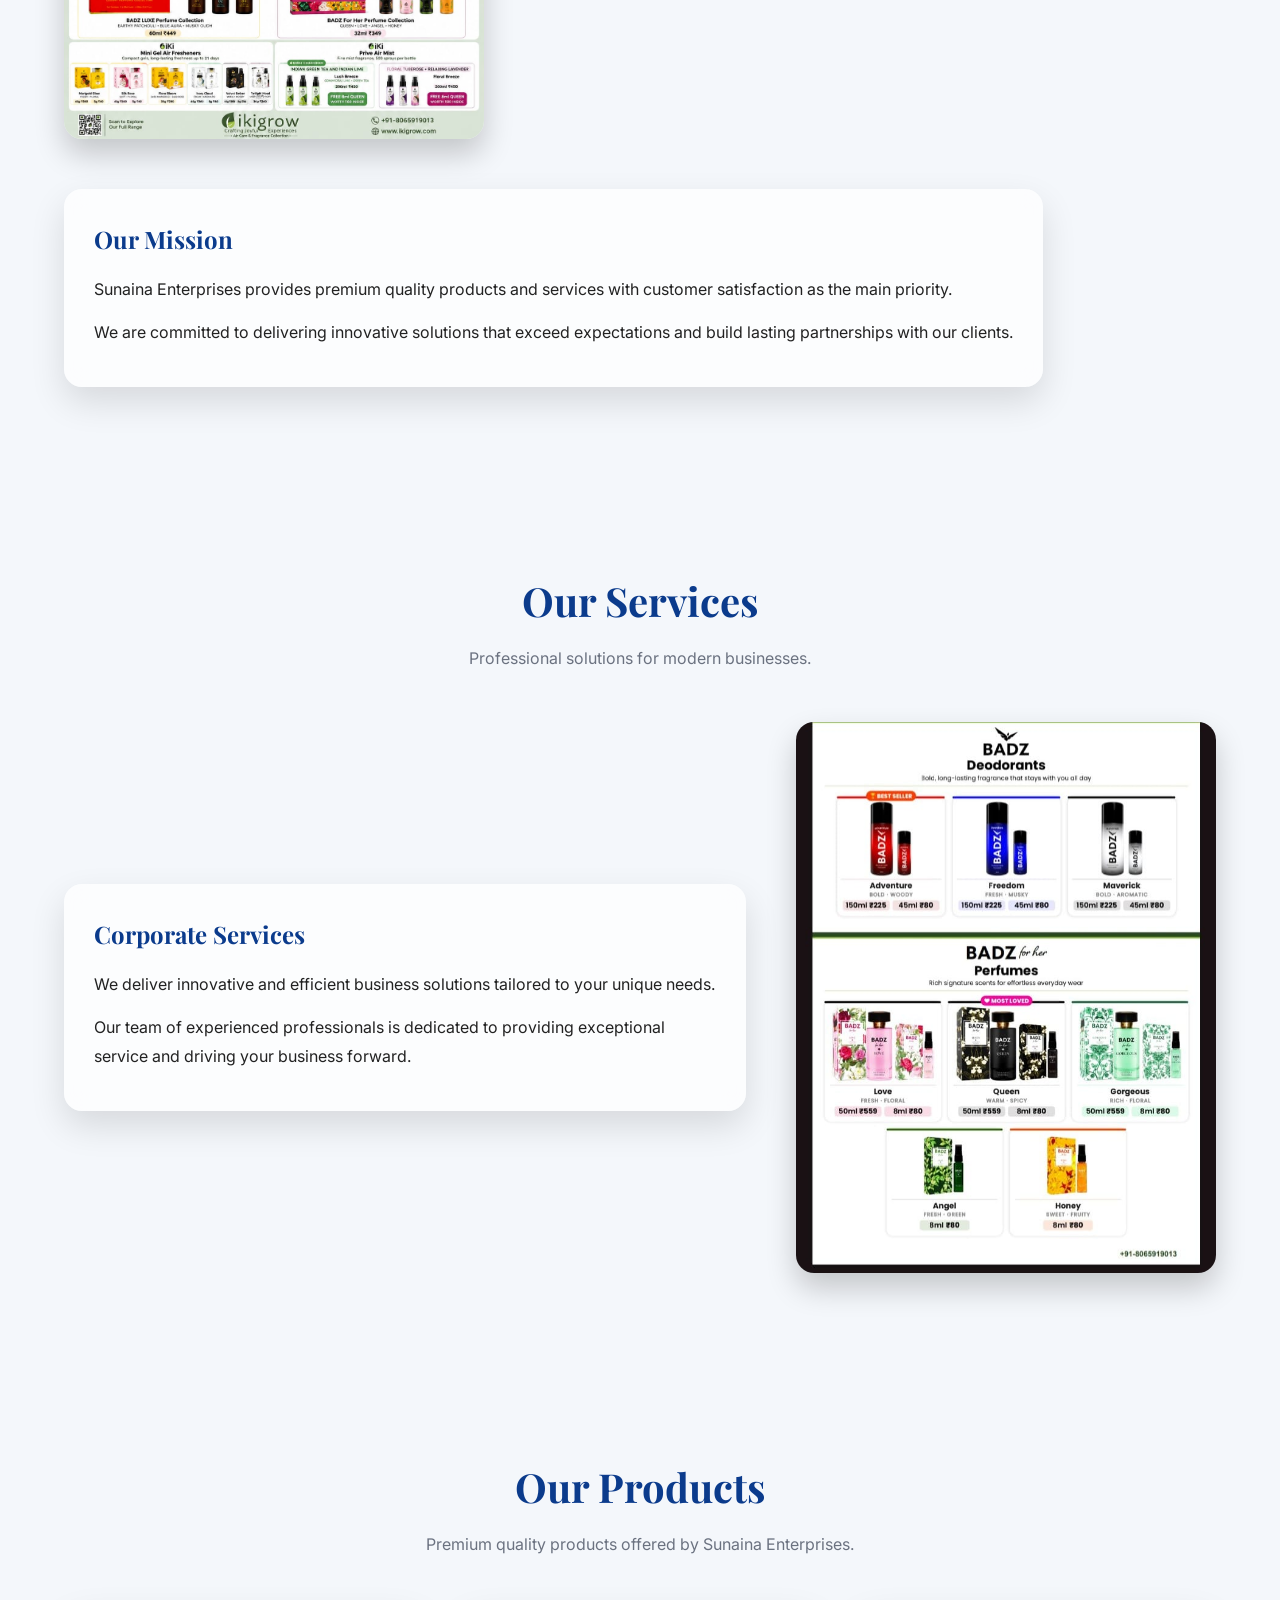
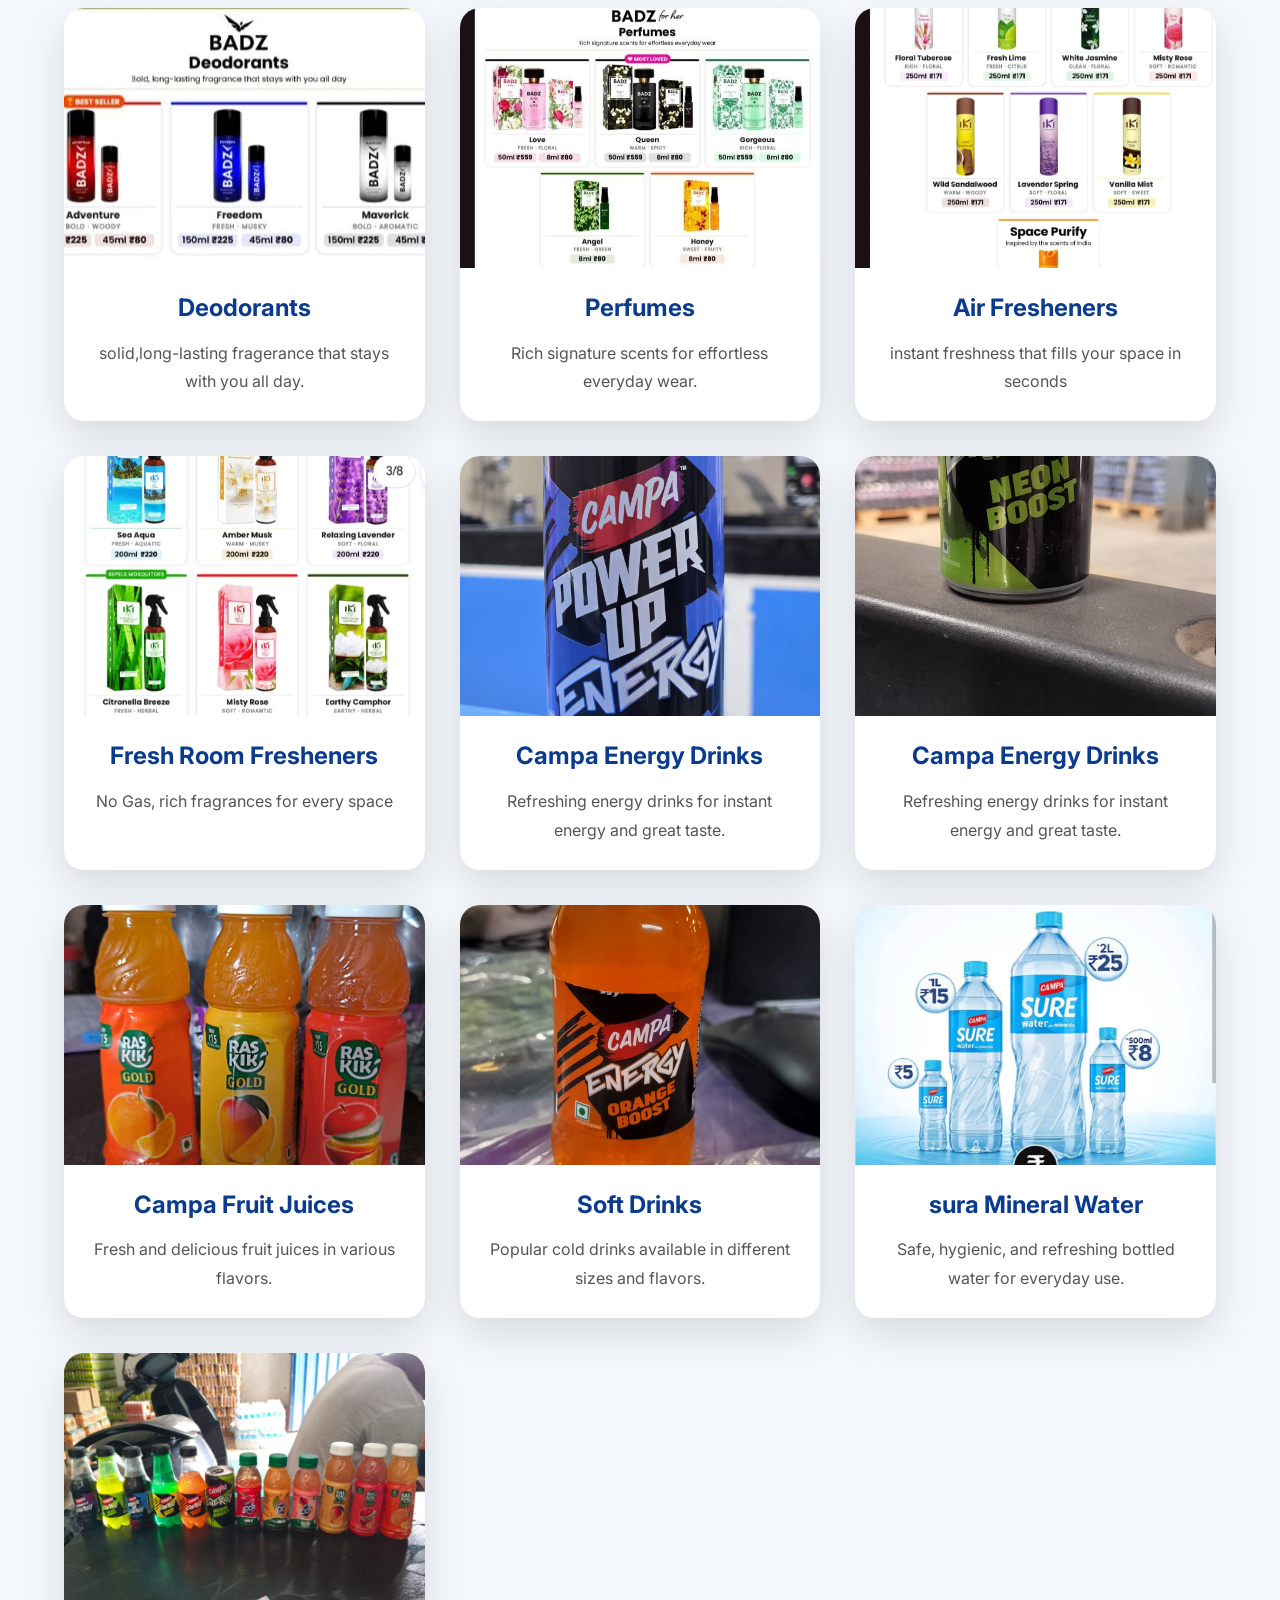
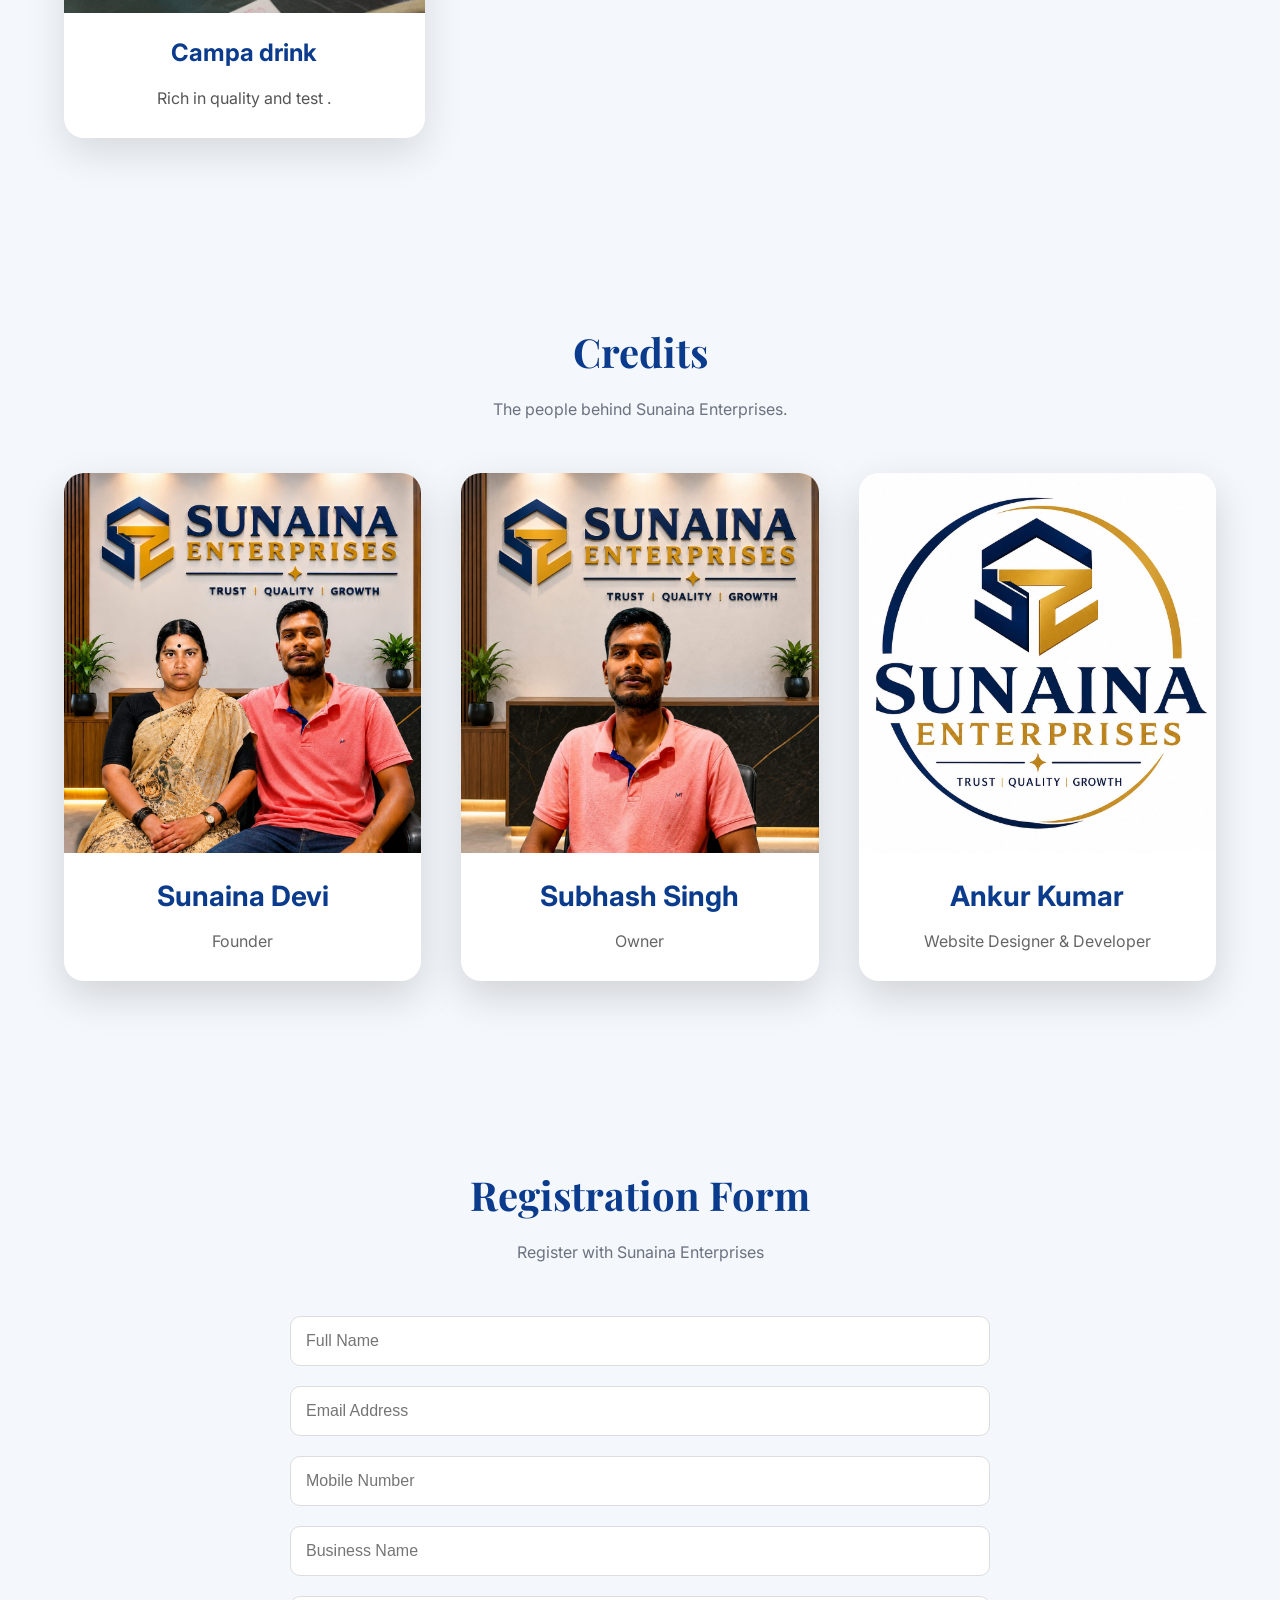
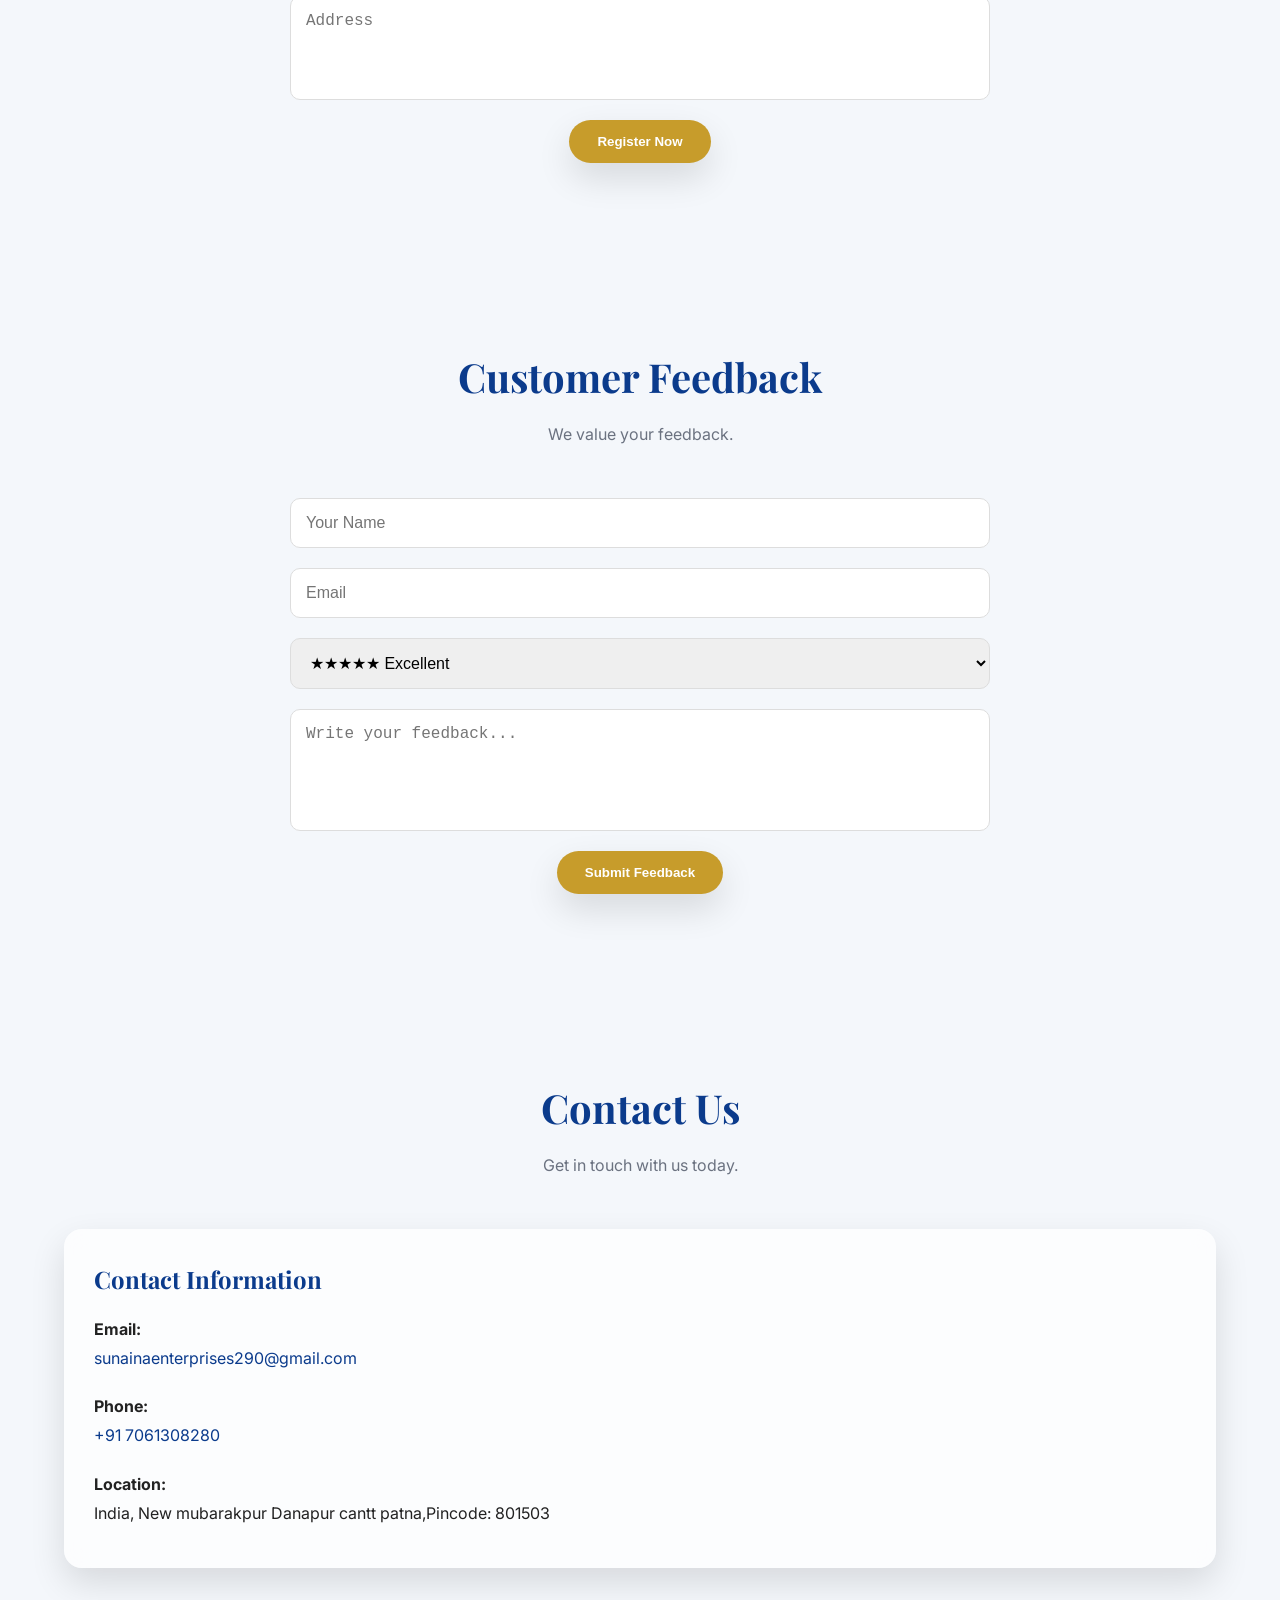
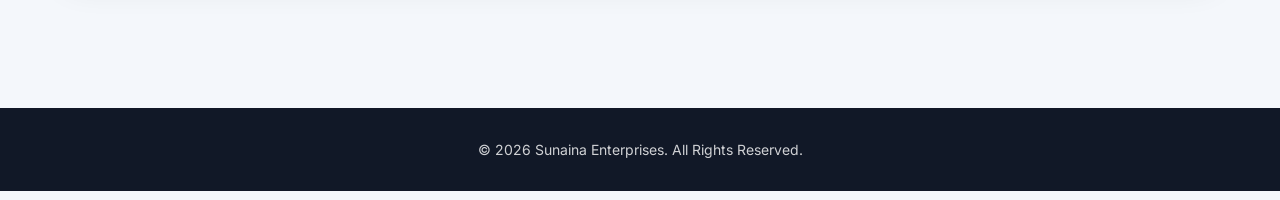
==== commit 2c52172f: "Add files via upload" ====
--- a/index.html
+++ b/index.html
@@ -156,6 +156,41 @@
                 <h3>Fresh Room Fresheners</h3>
                 <p>No Gas, rich fragrances for every space</p>
             </div>
+            <div class="product-card">
+    <img src="p10.jpeg" class="gallery-img" onclick="openImage(this.src)" >
+    <h3> Campa Energy Drinks</h3>
+    <p>Refreshing energy drinks for instant energy and great taste.</p>
+</div>
+
+<div class="product-card">
+    <img src="p11.jpeg" class="gallery-img" onclick="openImage(this.src)">
+    <h3> Campa Energy Drinks</h3>
+    <p>Refreshing energy drinks for instant energy and great taste.</p>
+</div>
+
+<div class="product-card">
+    <img src="p12.jpeg" class="gallery-img" onclick="openImage(this.src)" >
+    <h3> Campa Fruit Juices</h3>
+    <p>Fresh and delicious fruit juices in various flavors.</p>
+</div>
+
+<div class="product-card">
+    <img src="p13.jpeg" class="gallery-img" onclick="openImage(this.src)">
+    <h3>Soft Drinks</h3>
+    <p>Popular cold drinks available in different sizes and flavors.</p>
+</div>
+
+<div class="product-card">
+    <img src="p15.jpeg" class="gallery-img" onclick="openImage(this.src)">
+    <h3> sura Mineral Water </h3>
+    <p>Safe, hygienic, and refreshing bottled water for everyday use.</p>
+</div>
+
+<div class="product-card">
+    <img src="p14.jpeg" class="gallery-img" onclick="openImage(this.src)">
+    <h3>Campa drink </h3>
+    <p>Rich in quality  and test  .</p>
+</div>
 
         </div>
 
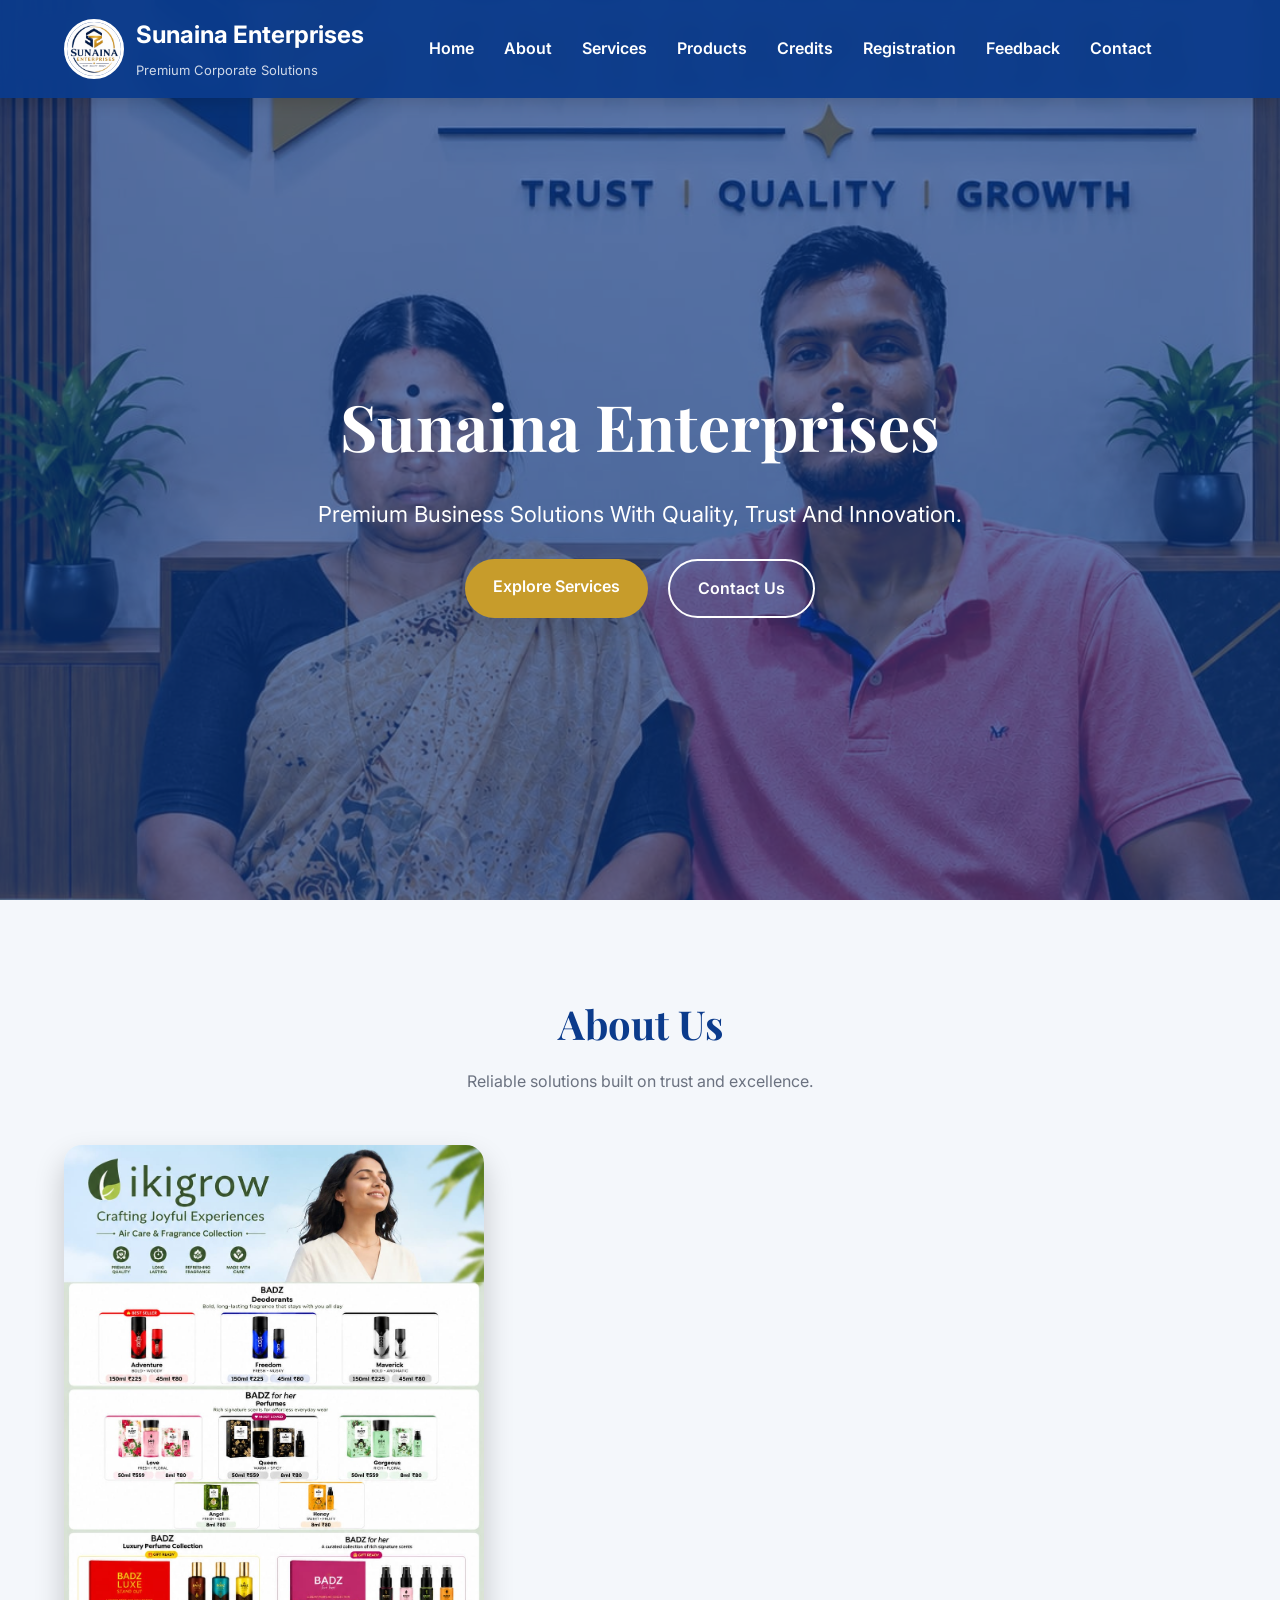
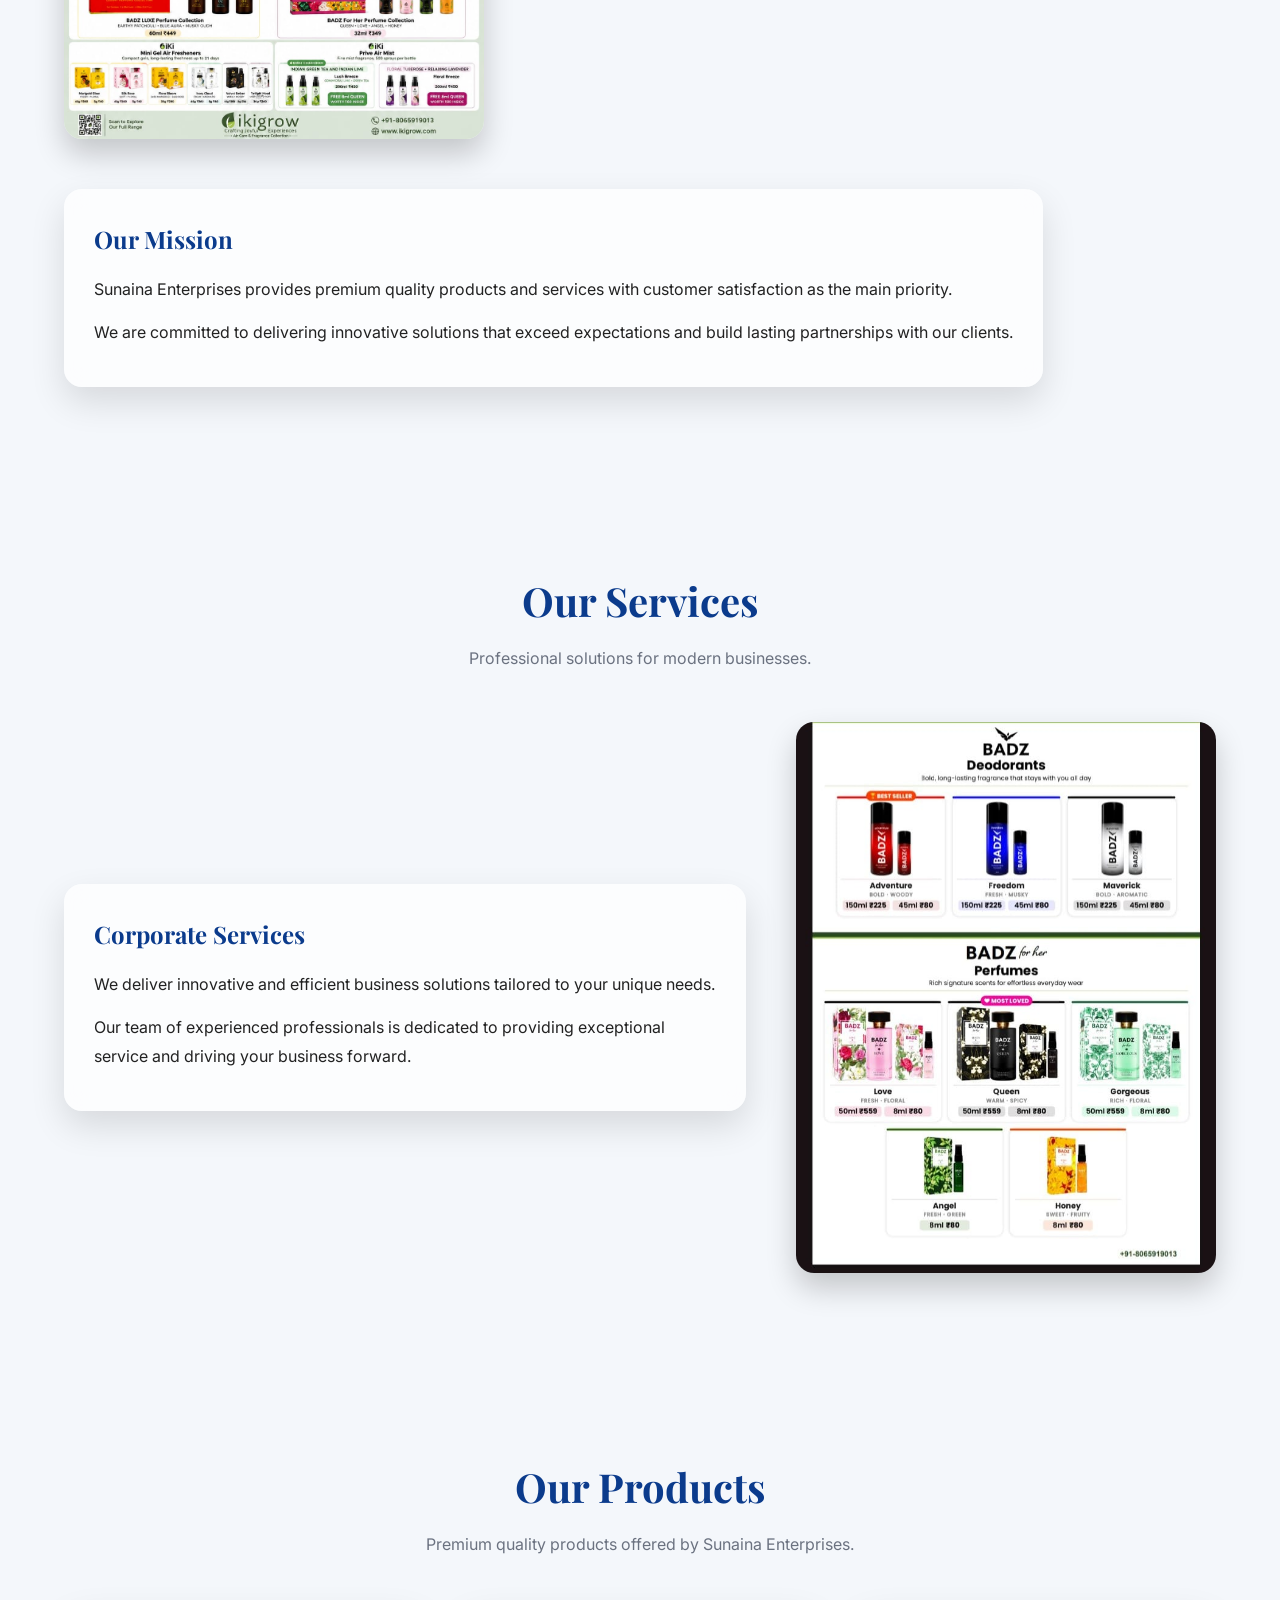
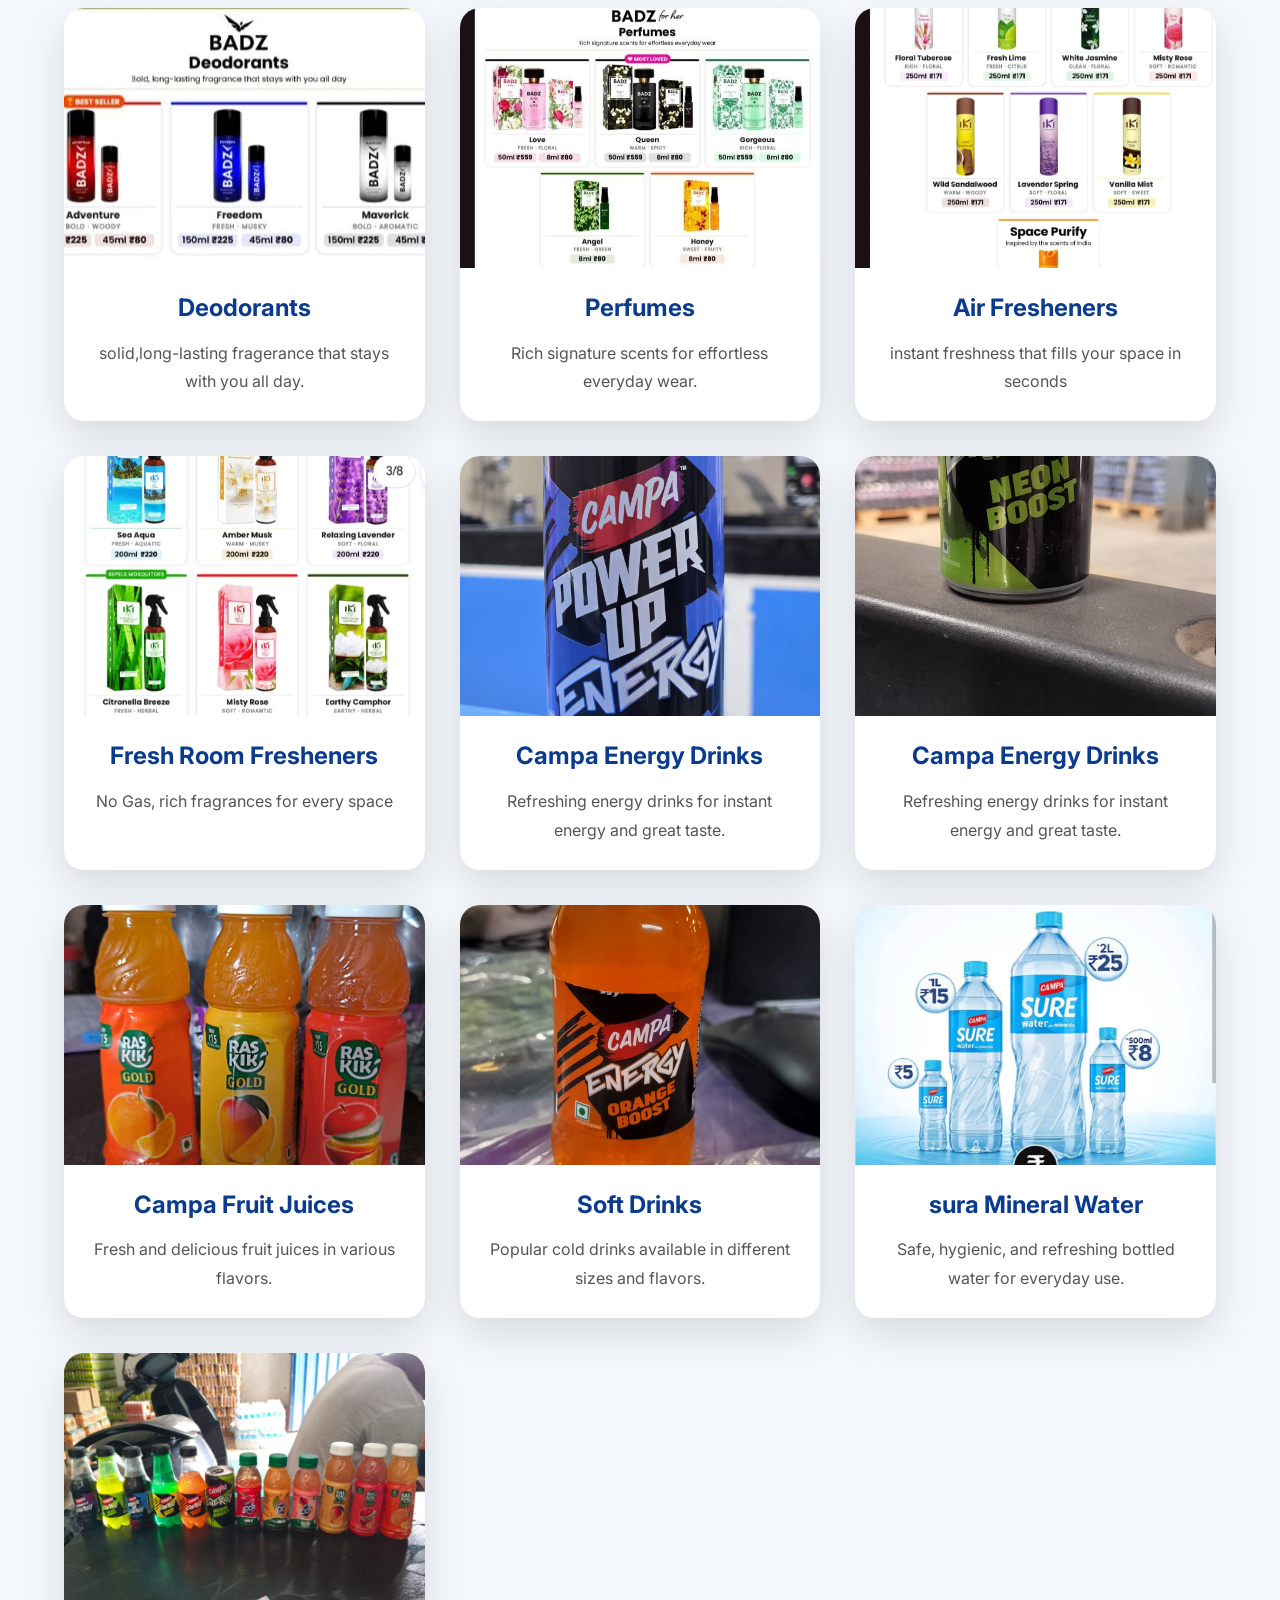
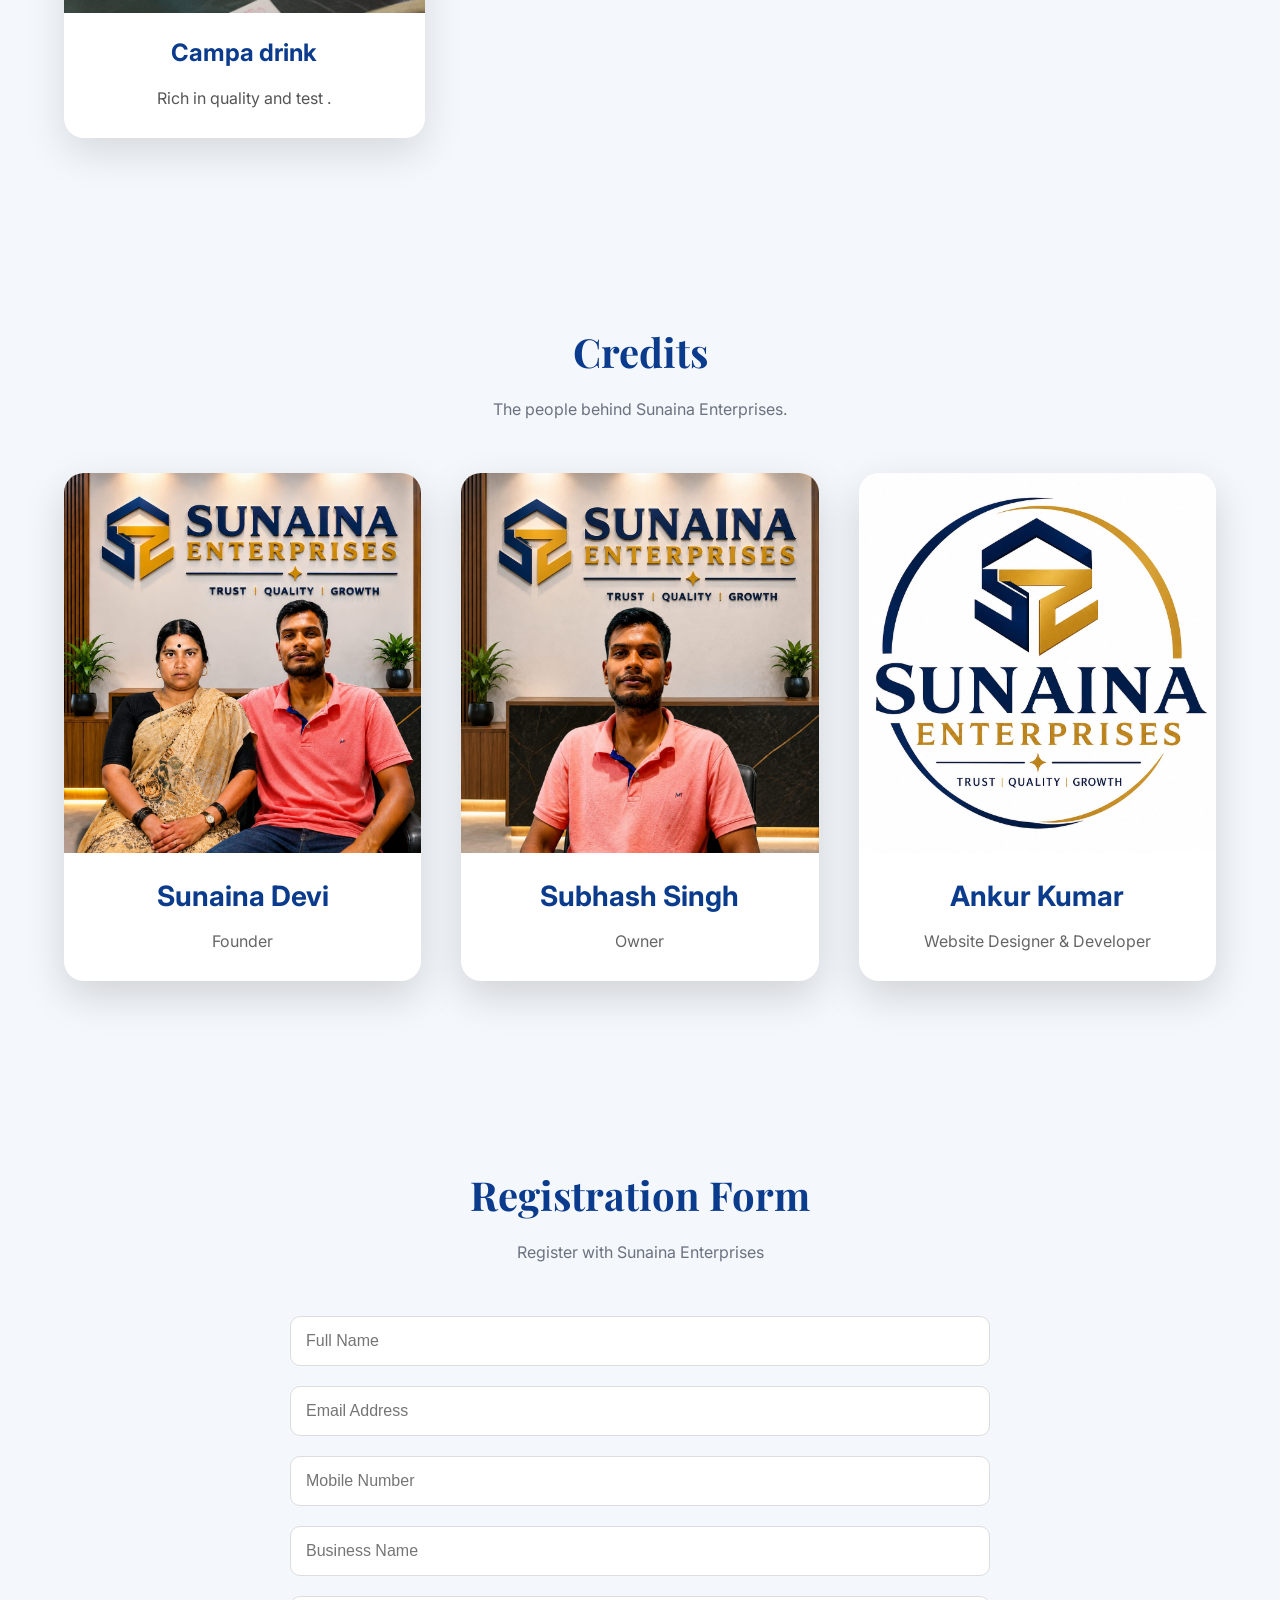
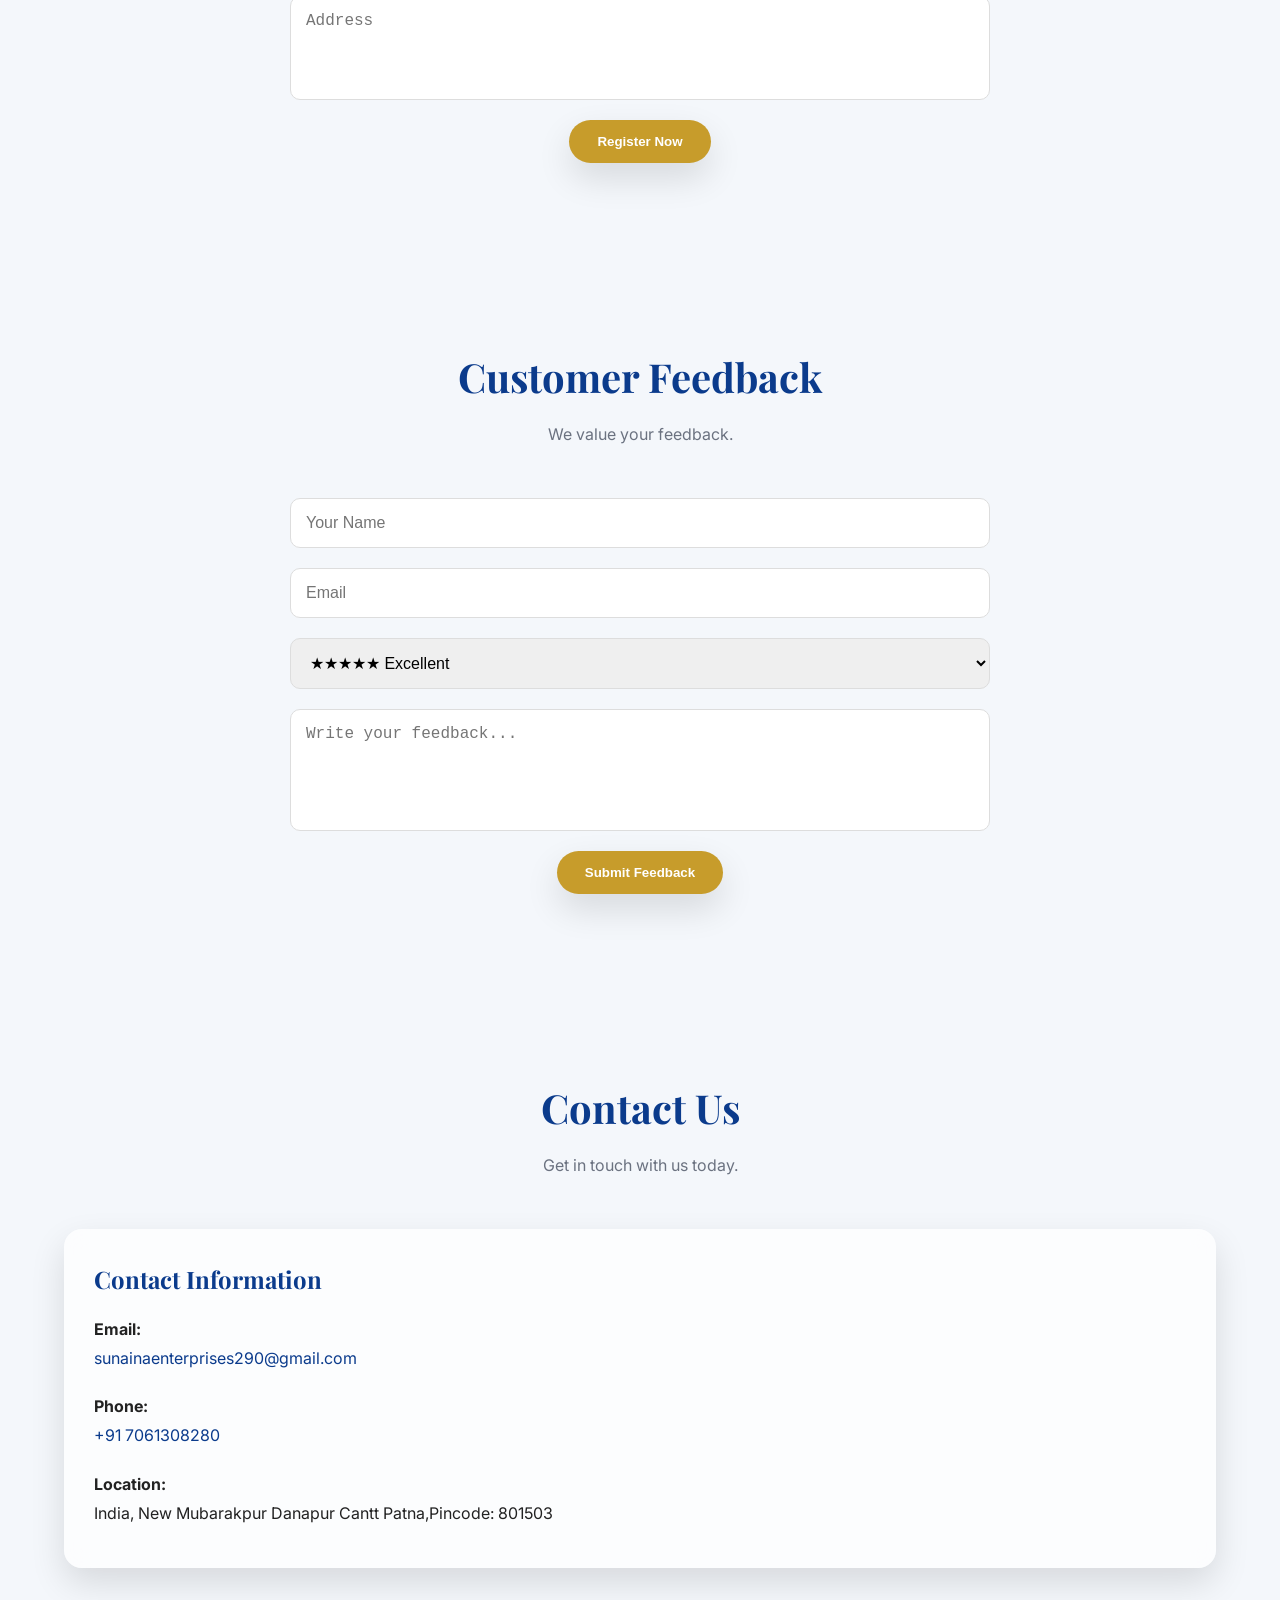
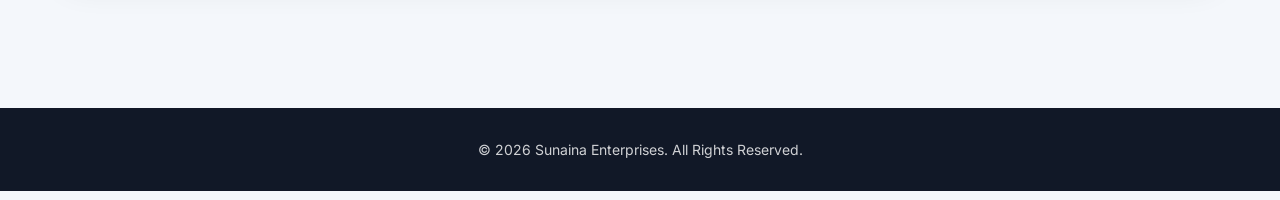
==== commit 499be167: "Add files via upload" ====
--- a/index.html
+++ b/index.html
@@ -374,7 +374,7 @@
 
       <p style="margin-top: 20px;">
         <strong>Location:</strong><br>
-        India, New mubarakpur Danapur cantt patna,Pincode: 801503
+        India, New Mubarakpur Danapur Cantt Patna,Pincode: 801503
 
       </p>
     </div>
